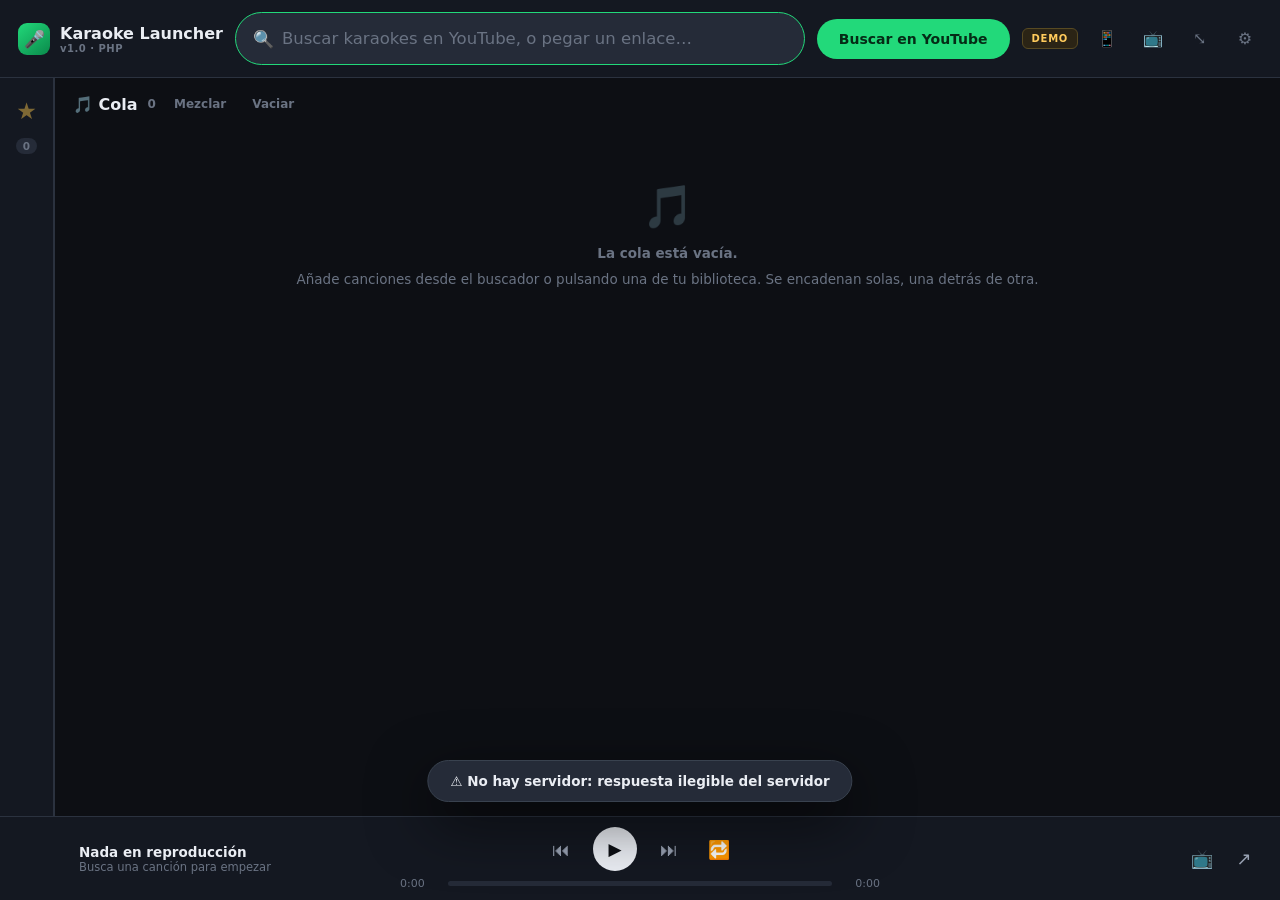
==== index.html @ 0b1261a0 "Karaoke Launcher v1.1 Lanza vídeos de karaoke de YouTube en una fiesta: buscar, elegir, añadir, cant" ====
<!DOCTYPE html>
<html lang="es">
<head>
<meta charset="UTF-8">
<meta name="viewport" content="width=device-width,initial-scale=1,viewport-fit=cover">
<meta name="theme-color" content="#0d0f14">
<title>Karaoke Launcher</title>
<link rel="manifest" href="manifest.webmanifest">
<link rel="icon" href="iconos/icono.svg">
<style>
/* =====================================================================
   Karaoke Launcher — Lite v0.8
   Alcance congelado: Buscador · Biblioteca rápida · Cola
   ===================================================================== */
:root{
  --bg:#0d0f14; --bg2:#141821; --bg3:#1b2029; --bg4:#252b38;
  --line:#2b323f; --line2:#39424f;
  --txt:#eaedf3; --txt2:#98a1b2; --txt3:#6a7383;
  --ac:#22d97a; --ac2:#18b464; --ac-d:#0d3d24;
  --star:#ffc94d; --dang:#ff5d6c;
  --r:12px; --sh:0 20px 60px rgba(0,0,0,.6);
}
*{box-sizing:border-box;-webkit-tap-highlight-color:transparent}
html,body{height:100%;margin:0}
body{
  background:var(--bg);color:var(--txt);
  font-family:'Segoe UI',system-ui,-apple-system,Roboto,Arial,sans-serif;
  font-size:15px;overflow:hidden;
}
button,input{font-family:inherit;color:inherit}
button{cursor:pointer}
::-webkit-scrollbar{width:10px;height:10px}
::-webkit-scrollbar-track{background:transparent}
::-webkit-scrollbar-thumb{background:#3a4250;border-radius:8px;border:2px solid transparent;background-clip:content-box}
::-webkit-scrollbar-thumb:hover{background:#4d5768;background-clip:content-box}

/* ---------- armazón ---------- */
#app{display:flex;flex-direction:column;height:100dvh}

/* ---------- cabecera ---------- */
header{
  display:flex;align-items:center;gap:12px;
  padding:12px 18px;background:var(--bg2);
  border-bottom:1px solid var(--line);flex-shrink:0;
}
.logo{display:flex;align-items:center;gap:10px;font-weight:800;font-size:16px;white-space:nowrap}
.logo .m{
  width:32px;height:32px;border-radius:9px;display:grid;place-items:center;font-size:17px;
  background:linear-gradient(140deg,var(--ac),#0a8a4b);
}
.logo small{display:block;font-size:10px;font-weight:600;color:var(--txt3);letter-spacing:.5px}
.sbox{position:relative;flex:1;max-width:620px;margin:0 auto}
.sbox .mg{position:absolute;left:15px;top:50%;transform:translateY(-50%);color:var(--txt3);pointer-events:none}
#q{
  width:100%;padding:13px 15px 13px 42px;background:var(--bg3);
  border:1px solid var(--line);border-radius:999px;font-size:15px;outline:none;transition:.18s
}
#q:focus{border-color:var(--ac);background:var(--bg4)}
#q::placeholder{color:var(--txt3)}
.btn{
  background:var(--ac);color:#052b16;border:none;padding:12px 22px;
  border-radius:999px;font-weight:800;font-size:14px;white-space:nowrap;transition:.15s
}
.btn:hover{background:var(--ac2)}
.btn:active{transform:scale(.97)}
.btn.g{background:var(--bg3);color:var(--txt2);border:1px solid var(--line);font-weight:600}
.btn.g:hover{background:var(--bg4);color:var(--txt)}
.ib{
  background:none;border:none;color:var(--txt3);width:34px;height:34px;border-radius:8px;
  display:grid;place-items:center;font-size:16px;transition:.15s;flex-shrink:0
}
.ib:hover{background:var(--bg4);color:var(--txt)}
.badge{
  font-size:10px;font-weight:800;text-transform:uppercase;letter-spacing:.7px;
  padding:4px 9px;border-radius:6px;background:var(--bg4);color:var(--txt3);border:1px solid var(--line);white-space:nowrap
}
.badge.demo{color:#ffcb5c;background:#2b2415;border-color:#584a22}
.badge.live{color:var(--ac);background:var(--ac-d);border-color:#1c6b41}

/* ---------- paneles ---------- */
#tabs{display:none;gap:6px;padding:8px 14px;background:var(--bg2);border-bottom:1px solid var(--line)}
#tabs button{
  flex:1;padding:11px;background:var(--bg3);border:1px solid var(--line);
  border-radius:9px;font-weight:700;font-size:13.5px;color:var(--txt2)
}
#tabs button.on{background:var(--ac);color:#052b16;border-color:var(--ac)}

main{flex:1;display:grid;grid-template-columns:1fr 1fr;min-height:0}
.pane{display:flex;flex-direction:column;min-height:0;min-width:0}
.pane+.pane{border-left:1px solid var(--line)}
.ph{
  display:flex;align-items:center;gap:10px;padding:14px 18px 10px;flex-shrink:0
}
.ph h2{margin:0;font-size:16px;display:flex;align-items:center;gap:8px}
.ph .n{font-size:12px;color:var(--txt3);font-weight:600}
.ph .sp{flex:1}
.ph .lnk{background:none;border:none;color:var(--txt3);font-size:12px;font-weight:700;padding:5px 8px;border-radius:6px}
.ph .lnk:hover{background:var(--bg3);color:var(--txt)}
.ph .lnk.d:hover{color:var(--dang)}
.fbox{padding:0 18px 8px;flex-shrink:0}
.fbox input{
  width:100%;padding:9px 13px;background:var(--bg3);border:1px solid var(--line);
  border-radius:9px;font-size:13.5px;outline:none
}
.fbox input:focus{border-color:var(--ac)}
.scroll{flex:1;overflow-y:auto;padding:0 12px 16px;min-height:0}

/* ---------- fila ---------- */
.it{
  display:grid;grid-template-columns:auto 76px 1fr auto;align-items:center;gap:12px;
  padding:8px 10px;border-radius:11px;cursor:pointer;transition:background .12s;
  border:1px solid transparent
}
.it:hover{background:var(--bg3)}
.it.play{background:rgba(34,217,122,.12);border-color:rgba(34,217,122,.3)}
.it.play .t{color:var(--ac)}
.it.drag{opacity:.3}
.it.over{box-shadow:inset 0 3px 0 var(--ac)}
.it .idx{width:26px;text-align:center;color:var(--txt3);font-size:13px;font-variant-numeric:tabular-nums}
.it .th{width:76px;height:44px;border-radius:7px;object-fit:cover;background:var(--bg4);display:block}
.it .meta{min-width:0}
.it .t{font-size:14px;font-weight:650;line-height:1.3;margin-bottom:2px;
  display:-webkit-box;-webkit-line-clamp:2;-webkit-box-orient:vertical;overflow:hidden}
.it .c{font-size:11.5px;color:var(--txt3);white-space:nowrap;overflow:hidden;text-overflow:ellipsis}
.it .acts{display:flex;align-items:center;gap:1px}
.it .acts .ib{width:32px;height:32px;font-size:15px}
.it .dur{font-size:12px;color:var(--txt3);font-variant-numeric:tabular-nums;padding:0 4px}
.starred{color:var(--star)!important}
.warn{color:#ffb648!important;cursor:help}
.ok{color:var(--ac)!important;cursor:help}
#buf{
  position:fixed;left:50%;top:50%;transform:translate(-50%,-50%);
  background:rgba(10,12,17,.94);border:1px solid var(--line2);border-radius:14px;
  padding:22px 30px;text-align:center;box-shadow:var(--sh);z-index:85;display:none
}
#buf.on{display:block}
#buf .sp{margin-bottom:12px}
#buf b{display:block;font-size:14px;margin-bottom:4px}
#buf span{font-size:12px;color:var(--txt3)}
.eq{display:none;gap:2px;height:15px;align-items:flex-end;justify-content:center}
.it.play .eq{display:flex}
.it.play .idx .num{display:none}
.eq i{width:3px;background:var(--ac);border-radius:1px;animation:eq .9s ease-in-out infinite}
.eq i:nth-child(2){animation-delay:.3s}
.eq i:nth-child(3){animation-delay:.6s}
@keyframes eq{0%,100%{height:4px}50%{height:15px}}
.grip{cursor:grab;color:var(--txt3);font-size:15px;padding:0 2px;touch-action:none}

.empty{text-align:center;padding:56px 22px;color:var(--txt3)}
.empty .b{font-size:42px;opacity:.45;margin-bottom:12px}
.empty p{margin:5px 0;font-size:13.5px;line-height:1.55}

/* ---------- reproductor ---------- */
#pl{
  display:flex;align-items:center;gap:16px;padding:10px 18px;
  background:var(--bg2);border-top:1px solid var(--line);flex-shrink:0;min-height:78px
}
#np{display:flex;align-items:center;gap:11px;width:280px;min-width:0}
#np img{width:50px;height:50px;border-radius:9px;object-fit:cover;background:var(--bg4);flex-shrink:0}
#np .t{font-size:13.5px;font-weight:700;white-space:nowrap;overflow:hidden;text-overflow:ellipsis}
#np .c{font-size:11.5px;color:var(--txt3);white-space:nowrap;overflow:hidden;text-overflow:ellipsis}
#ct{flex:1;display:flex;flex-direction:column;align-items:center;gap:6px;min-width:0}
.crow{display:flex;align-items:center;gap:14px}
.cb{background:none;border:none;color:var(--txt2);font-size:18px;width:36px;height:36px;
  border-radius:50%;display:grid;place-items:center;transition:.15s}
.cb:hover{color:var(--txt);background:var(--bg3)}
.cb.on{color:var(--ac)}
.cb.big{background:var(--txt);color:var(--bg);width:44px;height:44px;font-size:17px}
.cb.big:hover{background:#fff;transform:scale(1.06)}
.brow{display:flex;align-items:center;gap:10px;width:100%;max-width:480px}
.brow span{font-size:11px;color:var(--txt3);font-variant-numeric:tabular-nums;width:38px;flex-shrink:0}
.brow span:last-child{text-align:right}
#sk{flex:1;height:5px;background:var(--bg4);border-radius:3px;cursor:pointer;position:relative}
#skf{height:100%;width:0;background:var(--txt2);border-radius:3px;transition:width .3s linear}
#sk:hover #skf{background:var(--ac)}
#rc{width:280px;display:flex;justify-content:flex-end;align-items:center;gap:6px}

#vb{
  position:fixed;right:18px;bottom:92px;width:360px;max-width:calc(100vw - 36px);
  background:#000;border:1px solid var(--line2);border-radius:12px;overflow:hidden;
  box-shadow:var(--sh);z-index:50
}
#vb.hide{display:none}
#vb .vh{display:flex;align-items:center;gap:8px;padding:6px 8px 6px 12px;background:var(--bg2);font-size:11.5px;color:var(--txt3)}
#vb .vh b{flex:1;font-weight:600;white-space:nowrap;overflow:hidden;text-overflow:ellipsis}
#yt{width:100%;aspect-ratio:16/9;display:block}

/* ---------- Quién canta después -------------------------------------
   Va encima del vídeo, en una esquina, para que el siguiente se vaya
   preparando sin tener que mirar el portátil. Solo se ve si hay una
   canción detrás de la actual.
   Ojo: si se pone a pantalla completa el iframe de YouTube en vez de
   esta ventana, el aviso desaparece — YouTube ocupa la pantalla él solo
   y nada nuestro puede pintarse encima. Por eso el botón ⛶ de la
   cabecera agranda la ventana entera, con el aviso dentro.          */
#vzona{position:relative}
#vnext{
  position:absolute;top:10px;z-index:3;max-width:min(58%,340px);
  background:rgba(6,8,12,.82);border:1px solid rgba(255,255,255,.14);
  border-left:3px solid var(--ac);border-radius:9px;
  padding:7px 12px;pointer-events:none;
  backdrop-filter:blur(6px);
  opacity:0;transition:opacity .35s
}
#vb.nx-der #vnext{right:10px}
#vb.nx-izq #vnext{left:10px}
#vb.nx-no  #vnext{display:none}
#vnext.on{opacity:1}
#vnext .e{font-size:9.5px;letter-spacing:1.3px;text-transform:uppercase;
  color:var(--ac);font-weight:800;line-height:1}
#vnext .q{font-size:14px;font-weight:800;margin-top:3px;line-height:1.15;
  color:#fff;white-space:nowrap;overflow:hidden;text-overflow:ellipsis}
#vnext .t{font-size:11px;color:#c9d1e0;margin-top:2px;line-height:1.25;
  white-space:nowrap;overflow:hidden;text-overflow:ellipsis}

/* A pantalla completa se lee de lejos: todo más grande. */
#vb:fullscreen{width:100vw;max-width:none;border:0;border-radius:0}
#vb:fullscreen .vh{display:none}
#vb:fullscreen #yt,#vb:fullscreen #vlocal{height:100vh;aspect-ratio:auto}
#vb:fullscreen #vnext{top:3vh;max-width:42vw;padding:1.4vh 2vw;border-radius:1.2vh}
#vb:fullscreen #vnext .e{font-size:1.3vh;letter-spacing:.35vw}
#vb:fullscreen #vnext .q{font-size:3.4vh}
#vb:fullscreen #vnext .t{font-size:1.9vh}
#vb:fullscreen.nx-der #vnext{right:2.5vw}
#vb:fullscreen.nx-izq #vnext{left:2.5vw}

/* ---------- modales ---------- */
.ov{position:fixed;inset:0;background:rgba(0,0,0,.75);backdrop-filter:blur(3px);
  display:none;align-items:center;justify-content:center;z-index:70;padding:16px}
.ov.on{display:flex}
.md{background:var(--bg2);border:1px solid var(--line);border-radius:16px;
  width:min(760px,100%);max-height:88dvh;display:flex;flex-direction:column;box-shadow:var(--sh);
  animation:pop .16s ease-out}
@keyframes pop{from{opacity:0;transform:translateY(12px) scale(.98)}to{opacity:1;transform:none}}
.mh{display:flex;align-items:center;gap:12px;padding:16px 20px 13px;border-bottom:1px solid var(--line);flex-shrink:0}
.mh h3{margin:0;font-size:17px;flex:1}
.mh .hi{font-size:12px;color:var(--txt3)}
.mb{padding:10px 12px 12px;overflow-y:auto}
.mf{display:flex;align-items:center;gap:10px;padding:12px 20px;border-top:1px solid var(--line);flex-shrink:0}
.mf .sp{flex:1}
.mf .hi{font-size:11.5px;color:var(--txt3)}

/* 3 resultados visibles exactos, después scroll */
#res{max-height:calc(3 * 90px);overflow-y:auto;padding-right:6px}
.rs{display:grid;grid-template-columns:132px 1fr auto;gap:14px;align-items:center;
  height:90px;padding:9px;border-radius:11px;cursor:pointer;border:1px solid transparent;transition:.12s}
.rs:hover{background:var(--bg3);border-color:var(--line)}
.rs.sel{background:rgba(34,217,122,.11);border-color:var(--ac)}
.rs img{width:132px;height:72px;border-radius:8px;object-fit:cover;background:var(--bg4)}
.rs .t{font-size:14px;font-weight:650;line-height:1.32;margin-bottom:5px;
  display:-webkit-box;-webkit-line-clamp:2;-webkit-box-orient:vertical;overflow:hidden}
.rs .c{font-size:11.5px;color:var(--txt3)}
.rs .ba{display:flex;flex-direction:column;gap:5px}
.rs .ba button{
  border-radius:999px;padding:7px 13px;font-size:11.5px;font-weight:800;white-space:nowrap;
  background:var(--bg4);border:1px solid var(--line);color:var(--txt2);transition:.13s
}
.rs .ba .aq:hover{background:var(--ac);color:#052b16;border-color:var(--ac)}
.rs .ba .al:hover{background:var(--star);color:#3a2c00;border-color:var(--star)}
.load{padding:56px 20px;text-align:center;color:var(--txt3);font-size:13.5px}
.sp{width:28px;height:28px;border:3px solid var(--bg4);border-top-color:var(--ac);
  border-radius:50%;margin:0 auto 14px;animation:spin .8s linear infinite}
@keyframes spin{to{transform:rotate(360deg)}}

.fld{margin-bottom:16px}
.fld label{display:block;font-size:12.5px;font-weight:700;color:var(--txt2);margin-bottom:6px}
.fld input[type=text],.fld input[type=password]{
  width:100%;padding:11px 13px;background:var(--bg3);border:1px solid var(--line);
  border-radius:9px;font-size:14px;outline:none}
.fld input:focus{border-color:var(--ac)}
.fld .h{font-size:11.5px;color:var(--txt3);margin-top:7px;line-height:1.6}
.sw{display:flex;align-items:center;gap:10px;font-size:13.5px;color:var(--txt2);cursor:pointer;margin-bottom:10px}
.sw input{width:17px;height:17px;accent-color:var(--ac)}

#toast{position:fixed;left:50%;bottom:98px;transform:translateX(-50%) translateY(18px);
  background:var(--bg4);border:1px solid var(--line2);padding:12px 22px;border-radius:999px;
  font-size:13.5px;font-weight:700;box-shadow:var(--sh);opacity:0;pointer-events:none;
  transition:.22s;z-index:90;max-width:90vw;text-align:center}
#toast.on{opacity:1;transform:translateX(-50%) translateY(0)}

/* ---------- MODO FIESTA: vistas discretas ----------
   completo → compacto (solo la cola) → mini (barra flotante) */
body.compact #pLib{display:none}
body.compact main{grid-template-columns:1fr}
body.compact #tabs{display:none}

body.mini #app{
  position:fixed;left:auto;right:14px;bottom:14px;top:auto;
  width:min(430px,calc(100vw - 28px));height:auto;
  border:1px solid var(--line2);border-radius:16px;overflow:hidden;
  box-shadow:var(--sh);background:var(--bg2)
}
body.mini main,body.mini #tabs,body.mini .sbox,body.mini .badge{display:none}
body.mini header{padding:9px 12px;gap:8px}
body.mini .logo{font-size:13px}
body.mini .logo .m{width:24px;height:24px;font-size:13px}
body.mini #pl{flex-direction:column;align-items:stretch;gap:6px;padding:8px 12px 10px;min-height:0}
body.mini #np{width:auto}
body.mini #np img{width:38px;height:38px}
body.mini #rc{width:auto;justify-content:center}
body.mini #ct{width:100%}
body.mini #vb{right:14px;bottom:auto;top:14px}
body.mini{background:transparent}


/* ---------- Biblioteca colapsable a una estrellita ---------- */
body.libcol main{grid-template-columns:54px 1fr}
body.libcol #pLib .fbox,
body.libcol #pLib .scroll,
body.libcol #pLib .ph h2,
body.libcol #pLib .ph .n,
body.libcol #pLib .ph .sp,
body.libcol #pLib .ph .lnk{display:none}
body.libcol #pLib{align-items:center;background:var(--bg2)}
body.libcol #pLib .ph{padding:14px 0;flex-direction:column;gap:8px}
#bLibCol{
  background:none;border:none;width:38px;height:38px;border-radius:10px;
  display:grid;place-items:center;font-size:19px;color:var(--star);
  transition:.15s;flex-shrink:0;cursor:pointer
}
#bLibCol:hover{background:var(--bg4);transform:scale(1.08)}
body.libcol #bLibCol{font-size:23px}
#libCount{
  display:none;font-size:10.5px;font-weight:800;color:var(--txt3);
  background:var(--bg4);border-radius:999px;padding:2px 7px
}
body.libcol #libCount{display:block}
body.compact #pLib,body.mini #pLib{display:none}


/* Con la biblioteca plegada, el foco es el buscador. */
body.libcol .sbox{max-width:780px}
body.libcol #q{padding:16px 18px 16px 46px;font-size:16.5px}
body.libcol .sbox .mg{left:18px;font-size:17px}
body.libcol #pLib{border-right:1px solid var(--line)}
body.libcol #bLibCol{opacity:.45}
body.libcol #bLibCol:hover{opacity:1}

/* ---------- responsive ---------- */
@media(max-width:1100px){#np,#rc{width:200px}}
@media(max-width:900px){
  header{flex-wrap:wrap;padding:10px 12px;gap:8px}
  .logo small{display:none}
  .sbox{order:3;flex:1 0 100%;max-width:none}
  #tabs{display:flex}
  main{grid-template-columns:1fr}
  .pane{display:none}
  .pane.act{display:flex}
  .pane+.pane{border-left:none}
  #np{width:auto;flex:1}
  #np .c{display:none}
  #rc{width:auto}
  #ct{flex:0 0 auto;order:-1;width:100%}
  #pl{flex-wrap:wrap;gap:10px;padding:8px 12px 10px}
  .brow{max-width:none}
  #vb{right:10px;left:10px;width:auto;bottom:150px}
  .rs{grid-template-columns:104px 1fr;height:auto;padding:10px}
  .rs img{width:104px;height:60px}
  .rs .ba{flex-direction:row;grid-column:1/-1}
  .rs .ba button{flex:1;padding:10px}
  #res{max-height:none}
  .it{grid-template-columns:auto 60px 1fr auto}
  .it .th{width:60px;height:36px}
}
@media(max-width:520px){
  .it .dur{display:none}
  .mf .hi{display:none}
}
</style>
</head>
<body>

<div id="app">

  <header>
    <div class="logo">
      <span class="m">🎤</span>
      <span>Karaoke Launcher<small>v1.0 · PHP</small></span>
    </div>
    <div class="sbox">
      <span class="mg">🔍</span>
      <input id="q" type="text" placeholder="Buscar karaokes en YouTube, o pegar un enlace…" autocomplete="off" enterkeyhint="search">
    </div>
    <button class="btn" id="bSearch" title="Busca en todo YouTube, no en tu biblioteca">Buscar en YouTube</button>
    <span class="badge demo" id="mode">Demo</span>
    <button class="ib" id="bQR" title="Peticiones desde el móvil">📱</button>
    <button class="ib" id="bProy" title="Pantalla para el televisor (se abre en otra ventana)">📺</button>
    <button class="ib" id="bView" title="Vista: completo → compacto → mini  (tecla V)">⤡</button>
    <button class="ib" id="bCfg" title="Ajustes">⚙</button>
  </header>

  <div id="tabs">
    <button data-p="lib" class="on">⭐ Biblioteca</button>
    <button data-p="que">🎵 Cola</button>
  </div>

  <main>
    <!-- BIBLIOTECA RÁPIDA -->
    <section class="pane act" id="pLib">
      <div class="ph">
        <button id="bLibCol" title="Plegar la biblioteca">★</button>
        <span id="libCount">0</span>
        <h2>Biblioteca rápida</h2>
        <span class="n" id="nLib">0</span>
        <button class="lnk" id="bFix" title="Volver a pedir títulos y carátulas a YouTube">Reparar títulos</button>
        <button class="lnk" id="bAddAll">Añadir todo a la cola</button>
      </div>
      <div class="fbox"><input id="fLib" type="text" placeholder="Filtrar en la biblioteca…" autocomplete="off"></div>
      <div class="scroll" id="lib"></div>
    </section>

    <!-- COLA -->
    <section class="pane" id="pQue">
      <div class="ph">
        <h2>🎵 Cola</h2>
        <span class="n" id="nQue">0</span>
        <button class="lnk" id="bShuffleQ">Mezclar</button>
        <button class="lnk d" id="bClearQ">Vaciar</button>
      </div>
      <div class="scroll" id="que"></div>
    </section>
  </main>

  <div id="pl">
    <div id="np">
      <img id="npImg" alt="">
      <div style="min-width:0">
        <div class="t" id="npT">Nada en reproducción</div>
        <div class="c" id="npC">Busca una canción para empezar</div>
      </div>
    </div>
    <div id="ct">
      <div class="crow">
        <button class="cb" id="bPrev" title="Anterior">⏮</button>
        <button class="cb big" id="bPlay" title="Reproducir / Pausa">▶</button>
        <button class="cb" id="bNext" title="Siguiente">⏭</button>
        <button class="cb on" id="bAuto" title="Encadenar automáticamente">🔁</button>
      </div>
      <div class="brow">
        <span id="tc">0:00</span>
        <div id="sk"><div id="skf"></div></div>
        <span id="tt">0:00</span>
      </div>
    </div>
    <div id="rc">
      <button class="cb" id="bVid" title="Mostrar / ocultar vídeo">📺</button>
      <button class="cb" id="bYT" title="Abrir en YouTube">↗</button>
    </div>
  </div>
</div>

<div id="vb" class="hide nx-der">
  <div class="vh">
    <b id="vbT">Vídeo</b>
    <button class="ib" id="vbFull" title="Pantalla completa con el aviso dentro (tecla P)"
            style="width:26px;height:26px;font-size:13px">⛶</button>
    <button class="ib" id="vbX" style="width:26px;height:26px;font-size:13px">✕</button>
  </div>
  <div id="vzona">
    <div id="yt"></div>
    <video id="vlocal" controls style="display:none;width:100%;aspect-ratio:16/9;background:#000"></video>
    <div id="vnext">
      <div class="e">Después canta</div>
      <div class="q" id="vnextQ"></div>
      <div class="t" id="vnextT"></div>
    </div>
  </div>
</div>

<!-- RESULTADOS -->
<div class="ov" id="ovRes">
  <div class="md">
    <div class="mh">
      <h3>Resultados</h3>
      <span class="hi">Doble clic = a la cola</span>
      <button class="ib" data-x>✕</button>
    </div>
    <div class="mb"><div id="res"></div></div>
    <div class="mf">
      <span class="hi" id="resF"></span>
      <button class="btn g" data-x>Cerrar</button>
      <button class="btn" id="bAddSel">✓ Añadir a la cola</button>
    </div>
  </div>
</div>

<!-- AJUSTES -->
<div class="ov" id="ovCfg">
  <div class="md" style="width:min(540px,100%)">
    <div class="mh"><h3>Ajustes</h3><button class="ib" data-x>✕</button></div>
    <div class="mb" style="padding:18px 22px">
      <div class="fld">
        <label>Clave de la API (se configura en el servidor)</label>
        <input id="cKey" type="text" disabled value="Está en api/config.php" style="opacity:.5">
        <div class="h">Sin clave la aplicación arranca en <b>modo demo</b> con resultados de ejemplo.
        Se obtiene gratis en console.cloud.google.com → Credenciales, habilitando «YouTube Data API v3».
        La clave se guarda solo en este navegador.</div>
      </div>
      <div class="fld">
        <label>Texto añadido a cada búsqueda</label>
        <input id="cSuf" type="text" placeholder="karaoke">
        <div class="h">Se añade automáticamente a lo que escribas. Vacío = buscar tal cual.</div>
      </div>
      <div class="fld">
        <label>Calidad de vídeo</label>
        <select id="cQual" style="width:100%;padding:11px 13px;background:var(--bg3);border:1px solid var(--line);border-radius:9px;font-size:14px;outline:none">
          <option value="auto">Automática (la decide YouTube)</option>
          <option value="hd720">720p — buena imagen</option>
          <option value="large">480p — equilibrada</option>
          <option value="medium">360p — recomendada para karaoke</option>
          <option value="small">240p — conexión mala</option>
        </select>
        <div class="h">En un karaoke lo que importa es que <b>no se corte</b>, no la resolución.
        A 360p el vídeo pesa mucho menos y aguanta bajadas de conexión sin pararse.</div>
      </div>
      <div class="fld">
        <label>Aviso de «quién canta después», sobre el vídeo</label>
        <select id="cSig" style="width:100%;padding:11px 13px;background:var(--bg3);border:1px solid var(--line);border-radius:9px;font-size:14px;outline:none">
          <option value="der">Arriba a la derecha</option>
          <option value="izq">Arriba a la izquierda</option>
          <option value="no">No mostrarlo</option>
        </select>
        <div class="h">Para que el siguiente se vaya preparando sin preguntar.
        Se ve también a pantalla completa, pero solo si la agrandas con el botón
        <b>⛶</b> de la ventana de vídeo; si usas el de YouTube, el vídeo tapa
        la pantalla él solo y el aviso no cabe.</div>
      </div>
      <label class="sw"><input type="checkbox" id="cAntiCut" checked> Antiparones: bajar calidad sola si la conexión cae</label>
      <label class="sw"><input type="checkbox" id="cAuto"> Abrir la ventana de vídeo al empezar una canción</label>
      <label class="sw"><input type="checkbox" id="cStar"> Al añadir a la cola, guardar también en la biblioteca</label>
      <div style="display:flex;gap:9px;margin-top:18px">
        <a class="btn g" href="ajustes.php" style="flex:1;text-align:center;text-decoration:none;line-height:1.6">⚙ Ajustes del servidor</a>
        <button class="btn g" id="bExp" style="flex:1">⬇ Exportar copia</button>
        <button class="btn g" id="bImp" style="flex:1">⬆ Importar copia</button>
      </div>
    </div>
    <div class="mf"><button class="btn g" data-x>Cancelar</button><button class="btn" id="bSaveCfg">Guardar</button></div>
  </div>
</div>

<div id="buf">
  <div class="sp"></div>
  <b id="bufT">Recuperando la reproducción…</b>
  <span id="bufS">La conexión ha bajado</span>
</div>

<div class="ov" id="ovQR">
  <div class="md" style="width:min(440px,100%)">
    <div class="mh"><h3>Que pidan desde el móvil</h3><button class="ib" data-x>✕</button></div>
    <div class="mb" style="padding:22px;text-align:center">
      <div id="qrimg" style="background:#fff;padding:14px;border-radius:14px;display:inline-block;min-height:220px"></div>
      <div style="margin-top:16px;font-size:13px;color:var(--txt2);line-height:1.6">
        Que apunten con la cámara del móvil.<br>
        Tienen que estar en <b>tu misma wifi</b>.
      </div>
      <code id="qrurl" style="display:block;margin-top:14px;padding:11px;background:var(--bg3);
        border:1px solid var(--line);border-radius:9px;font-size:13px;word-break:break-all"></code>
    </div>
    <div class="mf"><button class="btn" data-x>Cerrar</button></div>
  </div>
</div>

<input type="file" id="file" accept="application/json,.json" hidden>
<div id="toast"></div>

<script>
'use strict';
/* =====================================================================
   1. ESTADO Y PERSISTENCIA
   ===================================================================== */
const KEY = 'karaoke_launcher_v1';

const S = {
  apiKey:'', suffix:'karaoke',   // pon aquí tu clave: 'XXXXXXXXXXXXXXXXXXXXXXXXXXXXXXXXXXXXXXX'
  openVideo:true, alsoStar:false,
  quality:'medium', antiCut:true, view:'full', libCol:true,
  avisoSig:'der',      // esquina del aviso «después canta»: der, izq o no
  library:[], seeded:false,   // colección fija del usuario
  queue:[],            // lo que se va a cantar
  curId:null,          // pista de la cola en reproducción
  autoNext:true,
  filterLib:'',
  results:[], sel:null
};



/* ---- Estado en el servidor ------------------------------------------
   La cola y la biblioteca ya no viven en el navegador: viven en
   data/estado.json. Así el PC y los móviles ven lo mismo.            */

let VERSION = -1;

/* Si fetch falla del todo —«NetworkError», «Failed to fetch»— es que no hay
   nadie escuchando: se ha cerrado la ventana negra de Karaoke.bat, o la
   página se abrió con doble clic. Decirlo así evita mandar a revisar la
   clave, que es lo último que pasa. */
async function api(url, cuerpo){
  const o = cuerpo
    ? {method:'POST', headers:{'Content-Type':'application/json'}, body:JSON.stringify(cuerpo)}
    : {};
  let r;
  try{
    r = await fetch(url, o);
  }catch(err){
    throw new Error(location.protocol === 'file:'
      ? 'Has abierto la aplicación con doble clic. Ciérrala y arranca Karaoke.bat: sin servidor no funciona nada.'
      : 'El karaoke no está en marcha. Abre Karaoke.bat y NO cierres la ventana negra.');
  }
  const j = await r.json().catch(()=>({ok:false,error:'respuesta ilegible del servidor'}));
  if(!j.ok) throw new Error(j.error || ('error '+r.status));
  return j;
}

function aplicar(e){
  S.library = e.biblioteca || [];
  S.queue   = e.cola || [];
  if(e.sonando !== undefined && !S.curId) S.curId = e.sonando;
  VERSION = e.version ?? VERSION;
  if(e.peticiones !== undefined) S.peticiones = e.peticiones;
  if(e.con_clave  !== undefined){ S.conClave = e.con_clave; mode(); }
  draw();
}

async function cargar(){
  try{ aplicar(await api('api/estado.php')); mode(); }
  catch(err){ toast('⚠ No hay servidor: '+err.message); }
}

async function accion(datos){
  try{ aplicar(await api('api/estado.php', datos)); }
  catch(err){ toast('⚠ '+err.message); }
}

/* Sondeo: si alguien pide desde el móvil, aparece aquí solo.
   Cada vuelta deja respirar al servidor: php -S atiende de una en una. */
const ESPERA_SONDEO = 1500;
async function escuchar(){
  while(true){
    try{
      const e = await api('api/estado.php?desde='+VERSION);
      if((e.version??0) > VERSION) aplicar(e);
      await new Promise(r=>setTimeout(r,ESPERA_SONDEO));
    }catch(err){ await new Promise(r=>setTimeout(r,4000)); }
  }
}

function save(){ /* lo guarda el servidor */ }
function load(){
  try{
    const d = JSON.parse(localStorage.getItem(KEY) || 'null');
    if(!d) return;
    S.quality = d.quality || 'medium';
    S.antiCut = d.antiCut !== false;
    S.openVideo = d.openVideo !== false;
    S.view = d.view || 'full';
    S.libCol = d.libCol !== false;
    S.autoNext = d.autoNext !== false;
    if(['der','izq','no'].includes(d.avisoSig)) S.avisoSig = d.avisoSig;
  }catch(e){}
}
/* Las preferencias sí son de cada dispositivo. */
function guardarPrefs(){
  try{ localStorage.setItem(KEY, JSON.stringify({
    quality:S.quality, antiCut:S.antiCut, openVideo:S.openVideo,
    view:S.view, autoNext:S.autoNext, libCol:S.libCol,
    avisoSig:S.avisoSig })); }catch(e){}
}

/* Primera vez: se carga tu colección con los títulos aún por resolver. */
function seed(){
  if(S.seeded || S.library.length) return;
  S.library = SEED.map(id=>({
    videoId:id, title:'Cargando título…', channel:'', duration:0,
    thumb:thumbOf(id), resolved:false
  }));
  S.seeded = true; save();
}

/* =====================================================================
   2. UTILIDADES
   ===================================================================== */
const $  = s => document.querySelector(s);
const $$ = s => [...document.querySelectorAll(s)];
const uid = () => Date.now().toString(36) + Math.random().toString(36).slice(2,7);

function fmt(s){
  s = Math.max(0, Math.floor(s||0));
  const h = s/3600|0, m = s%3600/60|0, x = s%60;
  return h ? `${h}:${String(m).padStart(2,'0')}:${String(x).padStart(2,'0')}`
           : `${m}:${String(x).padStart(2,'0')}`;
}
const iso = t => { const m=/^PT(?:(\d+)H)?(?:(\d+)M)?(?:(\d+)S)?$/.exec(t||'');
  return m ? (+m[1]||0)*3600+(+m[2]||0)*60+(+m[3]||0) : 0; };
const esc = s => String(s??'').replace(/[&<>"']/g,c=>({'&':'&amp;','<':'&lt;','>':'&gt;','"':'&quot;',"'":'&#39;'}[c]));
const unesc = s => String(s??'').replace(/&amp;/g,'&').replace(/&quot;/g,'"').replace(/&#39;/g,"'").replace(/&lt;/g,'<').replace(/&gt;/g,'>');

let tT;
function toast(m){ const t=$('#toast'); t.textContent=m; t.classList.add('on');
  clearTimeout(tT); tT=setTimeout(()=>t.classList.remove('on'),2300); }

const inLib = vid => S.library.some(t => t.videoId === vid);
const qGet  = id  => S.queue.find(t => t.id === id);

/* =====================================================================
   3. BÚSQUEDA EN YOUTUBE
   ===================================================================== */
/* La versión pública arranca con la biblioteca vacía.
   Cada usuario construye la suya buscando o pegando enlaces de YouTube. */
const SEED = [];

const thumbOf = id => `https://i.ytimg.com/vi/${id}/mqdefault.jpg`;

/* Extrae el ID de youtube.com/watch?v=, youtu.be/, /embed/, /shorts/
   o de un ID pegado tal cual. Devuelve null si no es ninguna de esas. */
function parseYT(s){
  s = (s||'').trim();
  if(/^[A-Za-z0-9_-]{11}$/.test(s)) return s;
  const m = s.match(/(?:youtube\.com\/(?:watch\?(?:.*&)?v=|embed\/|shorts\/|live\/)|youtu\.be\/)([A-Za-z0-9_-]{11})/);
  return m ? m[1] : null;
}

/* oEmbed: título y canal reales SIN clave de API. Es lo que arregla los
   "Pendiente — xxxx" y las carátulas que no cuadraban con el texto. */
async function resolveTitle(t){
  try{
    const r = await fetch('https://www.youtube.com/oembed?format=json&url='
              + encodeURIComponent('https://www.youtube.com/watch?v='+t.videoId));
    if(!r.ok){ t.dead = r.status===404 || r.status===401; return false; }
    const j = await r.json();
    t.title = j.title || t.title;
    t.channel = j.author_name || t.channel;
    if(j.thumbnail_url) t.thumb = j.thumbnail_url;
    t.resolved = true; t.dead = false;
    return true;
  }catch(e){ return false; }
}

async function resolveAll(force){
  const pend = S.library.filter(t => force || !t.title || /^Cargando|^Vídeo /.test(t.title));
  for(const t of pend){
    try{
      const j = await api('api/buscar.php?id='+encodeURIComponent(t.videoId));
      const v = j.items[0];
      await accion({accion:'actualizar_pista', videoId:t.videoId,
                    title:v.title, channel:v.channel, thumb:v.thumb});
    }catch(e){}
  }
  toast('Títulos actualizados');
}

async function search(text){
  const j = await api('api/buscar.php?q='+encodeURIComponent(text));
  return j.items || [];
}

async function doSearch(){
  const text = $('#q').value.trim();
  if(!text){ $('#q').focus(); return; }
  S.sel = null;
  open('#ovRes');
  $('#res').innerHTML = '<div class="load"><div class="sp"></div>Buscando en YouTube…</div>';
  $('#resF').textContent = '';
  try{
    S.results = await search(text);
    drawResults();
  }catch(e){
    /* El consejo depende del fallo: si no hay servidor, el engranaje no
       arregla nada y solo despista. */
    const esDeClave = /clave|cuota|API|habilitada/i.test(e.message);
    const consejo = esDeClave
      ? 'Revísala en el engranaje ⚙ de la cabecera.'
      : 'Mientras tanto puedes pegar el enlace de YouTube aquí mismo.';
    $('#res').innerHTML = `<div class="load" style="color:var(--dang)">⚠ ${esc(e.message)}
      <div style="margin-top:10px;color:var(--txt3)">${esc(consejo)}</div></div>`;
  }
}

function drawResults(){
  const r = S.results, box = $('#res');
  if(!r.length){
    box.innerHTML = S.apiKey
      ? '<div class="load">Sin resultados. Prueba con otras palabras.</div>'
      : `<div class="load" style="line-height:1.7">
           <b style="color:var(--txt);font-size:14px">Sin clave de API solo busco en tu biblioteca.</b><br>
           Y ahí no hay nada que coincida con «${esc($('#q').value.trim())}».<br><br>
           <b style="color:var(--ac)">Solución rápida:</b> busca la canción en YouTube,
           copia el enlace y pégalo aquí en el buscador.<br>
           Funciona sin clave y la añade con su título y carátula reales.<br><br>
           <span style="color:var(--txt3)">Para buscar en todo YouTube desde aquí,
           pon tu clave en el engranaje ⚙.</span>
         </div>`;
    $('#resF').textContent=''; return;
  }

  box.innerHTML = r.map((x,i)=>`
    <div class="rs" data-i="${i}">
      <img src="${esc(x.thumb)}" alt="" loading="lazy">
      <div style="min-width:0">
        <div class="t">${esc(x.title)}</div>
        <div class="c">${esc(x.channel)}${x.duration?' · '+fmt(x.duration):''}</div>
      </div>
      <div class="ba">
        <button class="aq">＋ A la cola</button>
        <button class="al">${inLib(x.videoId)?'★ Guardada':'☆ Biblioteca'}</button>
      </div>
    </div>`).join('');

  $('#resF').textContent = `${r.length} resultados · 3 visibles, desliza para ver el resto`;

  box.querySelectorAll('.rs').forEach(el=>{
    const i = +el.dataset.i, v = r[i];
    el.addEventListener('click', ev=>{
      if(ev.target.classList.contains('aq')){ addQueue(v); close('#ovRes'); return; }
      if(ev.target.classList.contains('al')){ toggleLib(v); drawResults(); return; }
      box.querySelectorAll('.rs').forEach(n=>n.classList.remove('sel'));
      el.classList.add('sel'); S.sel = i;
    });
    el.addEventListener('dblclick', ()=>{ addQueue(v); close('#ovRes'); });
  });
}

/* =====================================================================
   4. BIBLIOTECA Y COLA
   ===================================================================== */
function addQueue(v, quiet){
  accion({accion:'anadir_cola', video:v}).then(()=>{ if(!quiet) toast('✓ Añadida a la cola'); });
}
function toggleLib(v){
  const dentro = inLib(v.videoId);
  accion(dentro ? {accion:'quitar_biblioteca', videoId:v.videoId}
                : {accion:'anadir_biblioteca', video:v});
  toast(dentro ? 'Quitada de la biblioteca' : '★ Guardada en la biblioteca');
}

function libItems(){
  const f = S.filterLib.toLowerCase();
  return S.library.filter(t=>!f || t.title.toLowerCase().includes(f) || (t.channel||'').toLowerCase().includes(f));
}

function drawLib(){
  const all = libItems();
  $('#libCount').textContent = S.library.length;
  $('#nLib').textContent = S.library.length + (S.filterLib?` · ${all.length} visibles`:'');
  if(!S.library.length){
    $('#lib').innerHTML = `<div class="empty"><div class="b">⭐</div>
      <p><b>Tu biblioteca está vacía.</b></p>
      <p>Busca una canción arriba y pulsa <b>☆ Biblioteca</b> en el resultado.
      Lo que guardes aquí queda listo para el próximo karaoke sin volver a buscarlo.</p></div>`;
    return;
  }
  if(!all.length){
    $('#lib').innerHTML = `<div class="empty"><div class="b">🔎</div><p>Nada coincide con «${esc(S.filterLib)}».</p></div>`;
    return;
  }
  $('#lib').innerHTML = all.map(t=>`
    <div class="it" data-v="${esc(t.videoId)}">
      <span class="idx">★</span>
      <img class="th" src="${esc(t.thumb)}" alt="" loading="lazy">
      <div class="meta"><div class="t">${esc(t.title)}</div><div class="c">${esc(t.channel||'')}</div></div>
      <div class="acts">
        <span class="dur">${t.duration?fmt(t.duration):''}</span>
        ${t.local?'<span class="ib ok" title="Descargado: suena sin internet">⭳</span>':''}
        ${t.noEmbed?'<span class="ib warn" title="Este vídeo no permite incrustarse">⚠</span>':''}
        <button class="ib dl" title="Descargar para cantar sin internet">⤓</button>
        <button class="ib aq" title="Añadir a la cola">＋</button>
        <button class="ib rm" title="Quitar de la biblioteca">🗑</button>
      </div>
    </div>`).join('');

  $$('#lib .it').forEach(el=>{
    const t = S.library.find(x=>x.videoId===el.dataset.v);
    el.addEventListener('click',ev=>{
      const b = ev.target.closest('button');
      if(!b){ addQueue(t); return; }
      if(b.classList.contains('aq')) addQueue(t);
      else if(b.classList.contains('dl')) descargar(t);
      else if(b.classList.contains('rm')) toggleLib(t);
    });
  });
  $$('#lib .it .idx').forEach(e=>e.classList.add('starred'));
}

function drawQue(){
  const total = S.queue.reduce((a,t)=>a+(t.duration||0),0);
  $('#nQue').textContent = S.queue.length ? `${S.queue.length} · ${fmt(total)}` : '0';
  if(!S.queue.length){
    $('#que').innerHTML = `<div class="empty"><div class="b">🎵</div>
      <p><b>La cola está vacía.</b></p>
      <p>Añade canciones desde el buscador o pulsando una de tu biblioteca.
      Se encadenan solas, una detrás de otra.</p></div>`;
    return;
  }
  $('#que').innerHTML = S.queue.map((t,i)=>`
    <div class="it ${t.id===S.curId?'play':''}" data-id="${t.id}" draggable="true">
      <span class="idx"><span class="num">${i+1}</span><span class="eq"><i></i><i></i><i></i></span></span>
      <img class="th" src="${esc(t.thumb)}" alt="" loading="lazy">
      <div class="meta"><div class="t">${esc(t.title)}</div><div class="c">${esc(t.channel||'')}</div></div>
      <div class="acts">
        <span class="dur">${t.duration?fmt(t.duration):''}</span>
        ${t.noEmbed?'<span class="ib warn" title="No permite incrustarse: se abre en YouTube">⚠</span>':''}
        <button class="ib st ${inLib(t.videoId)?'starred':''}" title="Guardar en la biblioteca">${inLib(t.videoId)?'★':'☆'}</button>
        <button class="ib rm" title="Quitar de la cola">✕</button>
        <span class="ib grip" title="Arrastra para reordenar">⠿</span>
      </div>
    </div>`).join('');
  bindQueue();
}

function bindQueue(){
  let from = null;
  $$('#que .it').forEach(el=>{
    const id = el.dataset.id;

    el.addEventListener('click', ev=>{
      const b = ev.target.closest('button');
      if(!b){ play(id); return; }
      const t = qGet(id);
      if(b.classList.contains('st')) toggleLib(t);
      else if(b.classList.contains('rm')){
        accion({accion:'quitar_cola', id:id});
        if(S.curId===id) stop();
      }
    });

    el.addEventListener('dragstart',ev=>{ from=id; el.classList.add('drag');
      ev.dataTransfer.effectAllowed='move'; ev.dataTransfer.setData('text/plain',id); });
    el.addEventListener('dragend',()=>{ from=null; $$('#que .it').forEach(n=>n.classList.remove('drag','over')); });
    el.addEventListener('dragover',ev=>{ ev.preventDefault(); if(from&&from!==id) el.classList.add('over'); });
    el.addEventListener('dragleave',()=>el.classList.remove('over'));
    el.addEventListener('drop',ev=>{
      ev.preventDefault(); el.classList.remove('over');
      if(!from||from===id) return;
      const a = S.queue.findIndex(x=>x.id===from), b = S.queue.findIndex(x=>x.id===id);
      if(a<0||b<0) return;
      S.queue.splice(b,0,S.queue.splice(a,1)[0]);
      draw();
      accion({accion:'ordenar_cola', orden:S.queue.map(x=>x.id)});
    });
  });
}

function draw(){ drawLib(); drawQue(); drawNP(); dibujarSiguiente(); }

/* Quién va detrás de la que suena. Si no hay nadie —última de la cola— el
   aviso se apaga en vez de mentir. */
function siguientePista(){
  const i = S.queue.findIndex(t => t.id === S.curId);
  if(i < 0) return null;
  return S.queue[i+1] || null;
}
function dibujarSiguiente(){
  const vb = $('#vb');
  vb.classList.remove('nx-der','nx-izq','nx-no');
  vb.classList.add('nx-' + S.avisoSig);

  const t = siguientePista();
  const caja = $('#vnext');
  if(!t || S.avisoSig === 'no'){ caja.classList.remove('on'); return; }

  /* Si la pidió alguien, su nombre manda: es a quien hay que avisar. */
  $('#vnextQ').textContent = t.pedida || t.title;
  $('#vnextT').textContent = t.pedida ? t.title : (t.channel || '');
  caja.classList.add('on');
}

/* =====================================================================
   5. REPRODUCCIÓN
   ===================================================================== */
let yt=null, ready=false, timer=null;

/* ---------- Antiparones ----------------------------------------------
   YouTube no avisa de que la red va mal: simplemente entra en BUFFERING
   y se queda ahí. Vigilamos ese estado y actuamos en escalera:
   1) bajar la calidad, 2) volver a intentarlo desde donde estaba,
   3) recargar el vídeo en el punto exacto. Y guardamos el segundo actual
   cada 2s para no perder nunca la posición.                          */
const QUAL = ['hd720','large','medium','small','tiny'];
const BUF = { since:0, step:0, last:0, watch:null };

function qIndex(q){ const i=QUAL.indexOf(q); return i<0?2:i; }

function applyQuality(q){
  if(!ready||!yt||!yt.setPlaybackQuality) return;
  if(q && q!=='auto'){ try{ yt.setPlaybackQuality(q); }catch(e){} }
}

function showBuf(on,txt,sub){
  const b=$('#buf');
  if(on){ $('#bufT').textContent=txt||'Recuperando la reproducción…';
          $('#bufS').textContent=sub||'La conexión ha bajado'; b.classList.add('on'); }
  else b.classList.remove('on');
}

function startWatchdog(){
  clearInterval(BUF.watch);
  BUF.since=0; BUF.step=0;
  BUF.watch = setInterval(()=>{
    if(!ready||!yt||!yt.getPlayerState) return;
    const st = yt.getPlayerState();

    // posición conocida, para poder volver a ella
    if(st===1){                       // 1 = PLAYING
      BUF.last = yt.getCurrentTime()||BUF.last;
      if(BUF.since){ BUF.since=0; BUF.step=0; showBuf(false); }
      return;
    }
    if(st!==3){ return; }             // 3 = BUFFERING
    if(!S.antiCut){ return; }

    if(!BUF.since){ BUF.since=Date.now(); return; }
    const secs = (Date.now()-BUF.since)/1000;

    // 3 s parado -> bajamos un escalón de calidad
    if(secs>3 && BUF.step===0){
      BUF.step=1;
      const cur = (yt.getPlaybackQuality && yt.getPlaybackQuality()) || 'medium';
      const nx  = QUAL[Math.min(qIndex(cur)+1, QUAL.length-1)];
      applyQuality(nx);
      showBuf(true,'Bajando calidad para no cortar','La conexión ha bajado · '+nx);
      return;
    }
    // 7 s -> reintento en el mismo punto
    if(secs>7 && BUF.step===1){
      BUF.step=2;
      showBuf(true,'Reintentando…','Recuperando desde '+fmt(BUF.last));
      try{ yt.seekTo(Math.max(0,BUF.last-1),true); yt.playVideo(); }catch(e){}
      return;
    }
    // 14 s -> recarga completa en el punto guardado, a la calidad mínima
    if(secs>14 && BUF.step===2){
      BUF.step=3;
      const t = S.curId && qGet(S.curId);
      if(t){
        showBuf(true,'Recargando el vídeo','Desde '+fmt(BUF.last)+' a calidad baja');
        try{ yt.loadVideoById({videoId:t.videoId, startSeconds:Math.max(0,BUF.last-2),
                               suggestedQuality:'small'}); }catch(e){}
      }
      return;
    }
    // 25 s -> nos rendimos con esta y pasamos a la siguiente
    if(secs>25 && BUF.step===3){
      BUF.step=4; showBuf(false);
      toast('⚠ La conexión no aguanta este vídeo. Paso al siguiente.');
      if(S.autoNext) next();
    }
  },1000);
}

window.onYouTubeIframeAPIReady = function(){
  yt = new YT.Player('yt',{
    playerVars:{autoplay:1,rel:0,modestbranding:1,playsinline:1,iv_load_policy:3},
    events:{
      onReady:()=>{ ready=true; applyQuality(S.quality); },
      onStateChange:e=>{
        $('#bPlay').textContent = e.data===YT.PlayerState.PLAYING ? '❚❚' : '▶';
        if(e.data===YT.PlayerState.PLAYING){ showBuf(false); applyQuality(S.quality); }
        if(e.data===YT.PlayerState.ENDED){ showBuf(false); S.autoNext ? next() : stop(); }
      },
      onError:e=>{
        /* 101/150 = el dueño no permite incrustar. 100 = borrado o privado.
           Se marca la canción para que la veas y se pasa a la siguiente. */
        const t = S.curId && qGet(S.curId);
        if(t){
          t.noEmbed = true;
          const l = S.library.find(x=>x.videoId===t.videoId);
          if(l) l.noEmbed = true;
          save();
        }
        toast('⚠ Ese vídeo no deja incrustarse (error '+(e&&e.data)+'). Paso al siguiente.');
        draw();
        setTimeout(()=>{ if(S.autoNext) next(); },1400);
      }
    }
  });
};
(function(){ const s=document.createElement('script');
  s.src='https://www.youtube.com/iframe_api'; document.head.appendChild(s); })();

function play(id){
  const t = qGet(id); if(!t) return;
  S.curId = id;
  BUF.last = 0; showBuf(false);
  const vLocal = $('#vlocal');
  if(t.local){
    /* Descargado: se reproduce del disco. Ni internet, ni 153, ni cortes. */
    if(ready && yt) yt.stopVideo();
    $('#yt').style.display='none'; vLocal.style.display='block';
    vLocal.src = t.local; vLocal.play().catch(()=>{});
    clearInterval(BUF.watch);
  } else {
    vLocal.pause(); vLocal.removeAttribute('src'); vLocal.style.display='none';
    $('#yt').style.display='block';
    if(ready && yt) yt.loadVideoById({videoId:t.videoId, startSeconds:0,
      suggestedQuality: S.quality==='auto' ? undefined : S.quality});
    startWatchdog();
  }
  accion({accion:'sonando', id:id});
  if(S.openVideo) $('#vb').classList.remove('hide');
  $('#vbT').textContent = t.title;
  draw(); startTimer();
  const row = $(`#que .it[data-id="${id}"]`);
  if(row) row.scrollIntoView({block:'nearest',behavior:'smooth'});
}
function next(){
  const i = S.queue.findIndex(t=>t.id===S.curId);
  if(i>=0 && i<S.queue.length-1) play(S.queue[i+1].id);
  else if(S.queue.length && S.autoNext) play(S.queue[0].id);
  else stop();
}
function prev(){
  if(ready && yt && yt.getCurrentTime && yt.getCurrentTime()>4){ yt.seekTo(0,true); return; }
  const i = S.queue.findIndex(t=>t.id===S.curId);
  if(i>0) play(S.queue[i-1].id);
}
function stop(){
  S.curId=null; clearInterval(timer); clearInterval(BUF.watch); showBuf(false);
  if(ready && yt) yt.stopVideo();
  $('#bPlay').textContent='▶'; draw();
}
function drawNP(){
  const t = S.curId && qGet(S.curId);
  $('#npT').textContent = t ? t.title : 'Nada en reproducción';
  $('#npC').textContent = t ? (t.channel||'') : 'Busca una canción para empezar';
  $('#npImg').src = t ? t.thumb : '';
  $('#npImg').style.visibility = t ? 'visible' : 'hidden';
  if(!t){ $('#skf').style.width='0'; $('#tc').textContent='0:00'; $('#tt').textContent='0:00'; }
}
function startTimer(){
  clearInterval(timer);
  timer = setInterval(()=>{
    if(!ready||!yt||!yt.getDuration) return;
    const d=yt.getDuration()||0, c=yt.getCurrentTime()||0;
    $('#tt').textContent=fmt(d); $('#tc').textContent=fmt(c);
    $('#skf').style.width = d ? (c/d*100)+'%' : '0';
  },500);
}

/* =====================================================================
   6. MODALES Y ATAJOS
   ===================================================================== */
const open  = s => $(s).classList.add('on');
const close = s => $(s).classList.remove('on');
$$('.ov').forEach(o=>o.addEventListener('click',ev=>{
  if(ev.target===o || ev.target.hasAttribute('data-x')) o.classList.remove('on');
}));
document.addEventListener('keydown',ev=>{
  const typing = ['INPUT','TEXTAREA'].includes(document.activeElement.tagName);
  if(ev.key==='Escape') $$('.ov.on').forEach(o=>o.classList.remove('on'));
  if(ev.key==='/' && !typing){ ev.preventDefault(); $('#q').focus(); }
  if((ev.key==='v'||ev.key==='V') && !typing){ $('#bView').click(); }
  if(ev.code==='Space' && !typing){ ev.preventDefault(); $('#bPlay').click(); }
  if(ev.key==='ArrowRight' && ev.ctrlKey) next();
  if(ev.key==='ArrowLeft'  && ev.ctrlKey) prev();
});

/* =====================================================================
   7. EVENTOS
   ===================================================================== */
$('#bSearch').addEventListener('click',doSearch);
$('#q').addEventListener('keydown',e=>{ if(e.key==='Enter') doSearch(); });
$('#bAddSel').addEventListener('click',()=>{
  if(S.sel===null){ toast('Selecciona antes un vídeo'); return; }
  addQueue(S.results[S.sel]); close('#ovRes');
});

$('#fLib').addEventListener('input',e=>{ S.filterLib=e.target.value; drawLib(); });
$('#bFix').addEventListener('click',()=>{ toast('Pidiendo títulos a YouTube…'); resolveAll(true); });
$('#bAddAll').addEventListener('click',()=>{
  const a = libItems(); if(!a.length){ toast('No hay nada que añadir'); return; }
  a.forEach(t=>addQueue(t,true)); toast(`${a.length} canciones a la cola`);
});
$('#bClearQ').addEventListener('click',()=>{
  if(!S.queue.length) return;
  if(confirm('¿Vaciar la cola por completo?')){ stop(); accion({accion:'vaciar_cola'}); }
});
$('#bShuffleQ').addEventListener('click',()=>{
  if(S.queue.length<2) return;
  for(let i=S.queue.length-1;i>0;i--){ const j=Math.random()*(i+1)|0; [S.queue[i],S.queue[j]]=[S.queue[j],S.queue[i]]; }
  draw();
  accion({accion:'ordenar_cola', orden:S.queue.map(x=>x.id)});
  toast('Cola mezclada');
});

$('#bPlay').addEventListener('click',()=>{
  if(!S.curId){ S.queue.length ? play(S.queue[0].id) : toast('La cola está vacía'); return; }
  if(!ready||!yt) return;
  yt.getPlayerState()===1 ? yt.pauseVideo() : yt.playVideo();
});
$('#bNext').addEventListener('click',next);
$('#bPrev').addEventListener('click',prev);
$('#bAuto').addEventListener('click',e=>{
  S.autoNext=!S.autoNext; e.currentTarget.classList.toggle('on',S.autoNext); guardarPrefs();
  toast(S.autoNext?'Se encadenan automáticamente':'Se detiene al acabar cada canción');
});
/* vistas: completo → compacto → mini */
const VIEWS = ['full','compact','mini'];
const VNAME = {full:'Vista completa', compact:'Compacta · solo la cola', mini:'Mini · barra discreta'};
function setView(v){
  S.view = v; guardarPrefs();
  document.body.classList.toggle('compact', v==='compact');
  document.body.classList.toggle('mini',    v==='mini');
  $('#bView').textContent = v==='mini' ? '⤢' : '⤡';
  $('#bView').title = 'Vista: ' + VNAME[v] + '  (tecla V)';
}
$('#bView').addEventListener('click',()=>{
  const v = VIEWS[(VIEWS.indexOf(S.view)+1) % VIEWS.length];
  setView(v); toast(VNAME[v]);
});

$('#bVid').addEventListener('click',()=>$('#vb').classList.toggle('hide'));
$('#vbX').addEventListener('click',()=>$('#vb').classList.add('hide'));

/* Pantalla completa de la ventana entera, no del iframe: así el aviso de
   quién canta después sigue viéndose. Si se usa el botón de YouTube, el
   vídeo tapa la pantalla él solo y el aviso no puede pintarse. */
function pantallaCompletaVideo(){
  const vb = $('#vb');
  if(document.fullscreenElement){ document.exitFullscreen(); return; }
  vb.classList.remove('hide');
  vb.requestFullscreen().catch(()=>toast('Tu navegador no me deja poner la pantalla completa'));
}
$('#vbFull').addEventListener('click', pantallaCompletaVideo);
$('#bYT').addEventListener('click',()=>{
  const t = S.curId && qGet(S.curId);
  t ? window.open('https://www.youtube.com/watch?v='+t.videoId,'_blank')
    : toast('No hay nada en reproducción');
});
$('#sk').addEventListener('click',ev=>{
  if(!ready||!yt||!yt.getDuration) return;
  const r=ev.currentTarget.getBoundingClientRect();
  yt.seekTo(yt.getDuration()*((ev.clientX-r.left)/r.width),true);
});

$$('#tabs button').forEach(b=>b.addEventListener('click',()=>{
  $$('#tabs button').forEach(x=>x.classList.remove('on')); b.classList.add('on');
  $('#pLib').classList.toggle('act', b.dataset.p==='lib');
  $('#pQue').classList.toggle('act', b.dataset.p==='que');
}));

/* ajustes */
$('#bCfg').addEventListener('click',()=>{
  $('#cKey').value=S.apiKey; $('#cSuf').value=S.suffix;
  $('#cAuto').checked=S.openVideo; $('#cStar').checked=S.alsoStar;
  $('#cQual').value=S.quality; $('#cAntiCut').checked=S.antiCut;
  $('#cSig').value=S.avisoSig;
  open('#ovCfg');
});
$('#bSaveCfg').addEventListener('click',()=>{
  S.suffix=$('#cSuf').value.trim();
  S.openVideo=$('#cAuto').checked; S.alsoStar=$('#cStar').checked;
  S.quality=$('#cQual').value; S.antiCut=$('#cAntiCut').checked;
  S.avisoSig=$('#cSig').value; dibujarSiguiente();
  applyQuality(S.quality); guardarPrefs(); close('#ovCfg');
  toast(S.apiKey?'Búsqueda real de YouTube activada':'Modo demo');
});
function mode(){
  const b=$('#mode');
  b.textContent = S.conClave ? 'YouTube' : 'Sin clave';
  b.className = 'badge ' + (S.conClave?'live':'demo');
  b.title = S.conClave ? 'Clave configurada en el servidor'
                       : 'Sin clave: pega enlaces de YouTube, o pulsa aquí para configurarla';
  b.style.cursor = S.conClave ? 'default' : 'pointer';
  b.onclick = S.conClave ? null : ()=>location.href='ajustes.php';
}

/* copia de seguridad */
$('#bExp').addEventListener('click',()=>{
  const blob = new Blob([JSON.stringify({app:'karaoke-launcher-lite',version:'0.8',
    date:new Date().toISOString(),library:S.library,queue:S.queue},null,2)],{type:'application/json'});
  const a=document.createElement('a');
  a.href=URL.createObjectURL(blob); a.download='karaoke-copia.json'; a.click();
  setTimeout(()=>URL.revokeObjectURL(a.href),1000);
  toast('Copia descargada');
});
$('#bImp').addEventListener('click',()=>$('#file').click());
$('#file').addEventListener('change',ev=>{
  const f=ev.target.files[0]; if(!f) return;
  const rd=new FileReader();
  rd.onload=()=>{
    try{
      const d=JSON.parse(rd.result);
      if(Array.isArray(d.library)) S.library=d.library;
      if(Array.isArray(d.queue))   S.queue=d.queue.map(t=>({...t,id:t.id||uid()}));
      save(); draw(); close('#ovCfg'); toast('Copia importada');
    }catch(e){ toast('⚠ El archivo no es válido'); }
  };
  rd.readAsText(f); ev.target.value='';
});

/* =====================================================================
   8. ARRANQUE
   ===================================================================== */
load();

/* ---- QR para las peticiones ---------------------------------------- */

/* La biblioteca se pliega a una estrellita para no molestar en la fiesta. */
function setLibCol(on){
  S.libCol = !!on; guardarPrefs();
  document.body.classList.toggle('libcol', S.libCol);
  $('#bLibCol').title = S.libCol ? 'Abrir la biblioteca' : 'Plegar la biblioteca';
}
$('#bLibCol').addEventListener('click', ()=> setLibCol(!S.libCol));

/* La pantalla del televisor va en otra ventana: este PC conserva los
   mandos y allí solo se ve el vídeo. Se abre suelta para poder
   arrastrarla a la segunda pantalla. */
$('#bProy').addEventListener('click',()=>{
  const url = location.pathname.replace(/[^/]*$/,'') + 'proyector.php';
  window.open(url, 'karaoke_proyector', 'width=1280,height=720');
  toast('📺 Arrástrala a la tele y pulsa «Encender la pantalla»');
});

$('#bQR').addEventListener('click',()=>{
  const url = location.origin + location.pathname.replace(/[^/]*$/,'') + 'pedir.php';
  $('#qrurl').textContent = url;
  $('#qrimg').innerHTML = '<img alt="QR" style="width:200px;height:200px;display:block" src="'
    + 'https://api.qrserver.com/v1/create-qr-code/?size=400x400&data='
    + encodeURIComponent(url) + '">';
  if(/localhost|127\.0\.0\.1/.test(location.hostname)){
    $('#qrimg').innerHTML += '<div style="color:#B71C1C;font-size:12px;margin-top:8px;max-width:200px">'
      + 'Estás en localhost: el QR solo te vale a ti. Arranca con Karaoke.bat '
      + 'para que salga la IP de tu wifi.</div>';
  }
  open('#ovQR');
});

/* ---- descarga con yt-dlp -------------------------------------------- */
async function descargar(t){
  toast('⤓ Descargando «'+t.title.slice(0,28)+'»…');
  try{
    const j = await api('api/descargar.php', {videoId:t.videoId});
    await accion({accion:'actualizar_pista', videoId:t.videoId, local:j.local});
    toast(j.nuevo ? '✓ Descargada. Ya suena sin internet.' : 'Ya la tenías descargada');
  }catch(e){ toast('⚠ '+e.message); }
}

/* ---- PWA ------------------------------------------------------------ */
if('serviceWorker' in navigator){
  window.addEventListener('load',()=>navigator.serviceWorker.register('sw.js').catch(()=>{}));
}
$('#bAuto').classList.toggle('on',S.autoNext);
setView(S.view);
setLibCol(S.libCol);
draw();
if(window.innerWidth>900) setTimeout(()=>$('#q').focus(),120);

/* El estado viene del servidor, y a partir de ahí escuchamos cambios. */
cargar().then(escuchar);

/* Si el vídeo local acaba, encadenamos igual que con YouTube. */
$('#vlocal').addEventListener('ended',()=>{ S.autoNext ? next() : stop(); });

</script>
</body>
</html>
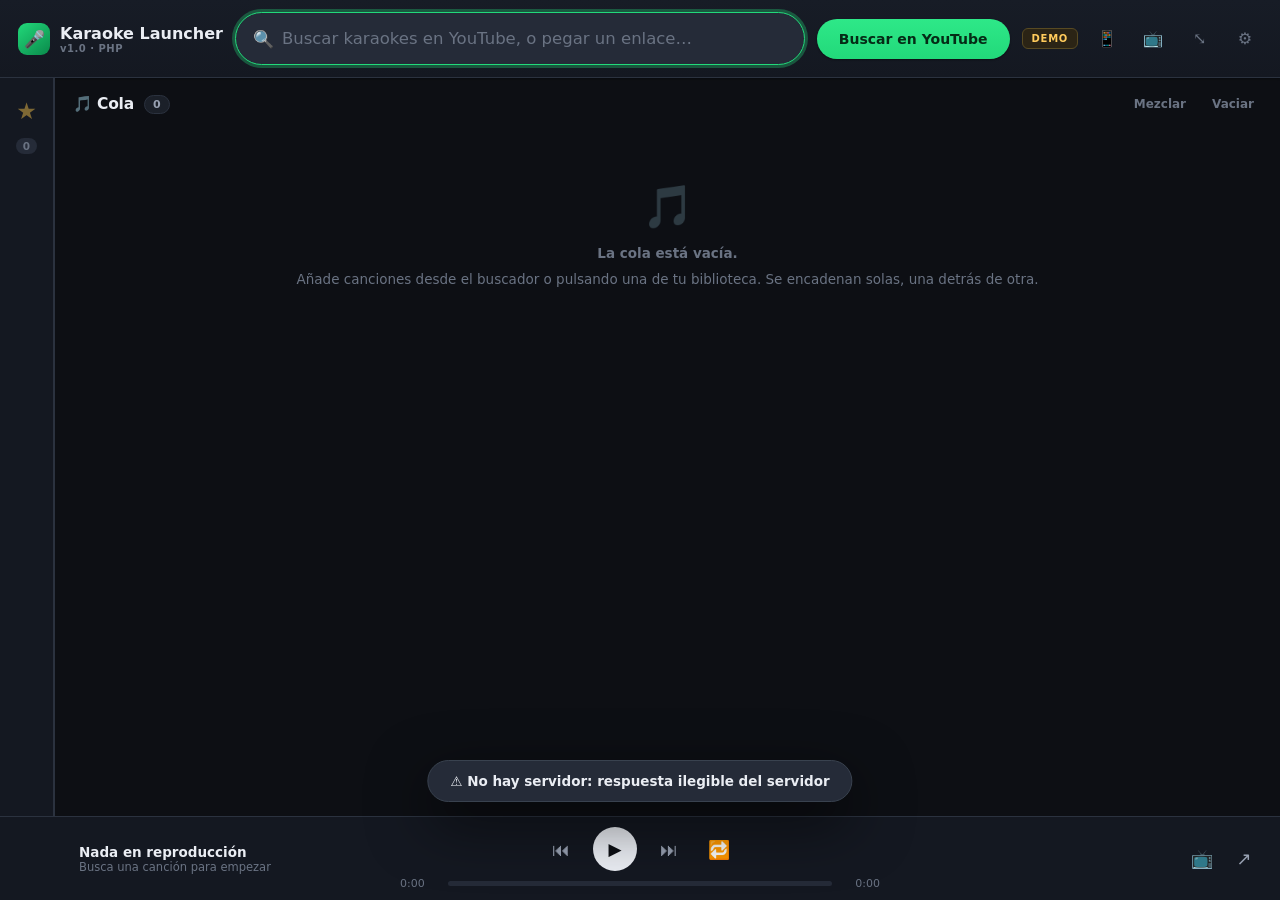
==== commit e8c33c00: "Retoque visual: menos verde, mas jerarquia Sin mover nada de sitio ni cambiar el flujo.  - El verde " ====
--- a/index.html
+++ b/index.html
@@ -19,6 +19,12 @@
   --ac:#22d97a; --ac2:#18b464; --ac-d:#0d3d24;
   --star:#ffc94d; --dang:#ff5d6c;
   --r:12px; --sh:0 20px 60px rgba(0,0,0,.6);
+  /* Sombra corta para relieves pequeños, y el aro del foco de teclado.
+     El verde se reserva para lo que suena y para la acción principal:
+     si lo lleva todo, deja de significar nada. */
+  --sh1:0 1px 2px rgba(0,0,0,.4);
+  --sh2:0 6px 20px rgba(0,0,0,.35);
+  --aro:0 0 0 3px rgba(34,217,122,.32);
 }
 *{box-sizing:border-box;-webkit-tap-highlight-color:transparent}
 html,body{height:100%;margin:0}
@@ -29,6 +35,10 @@
 }
 button,input{font-family:inherit;color:inherit}
 button{cursor:pointer}
+/* Solo con teclado: quien usa el ratón no ve aros, quien navega con
+   Tab sabe siempre dónde está. */
+:focus-visible{outline:none;box-shadow:var(--aro)}
+.it:focus-visible,button:focus-visible,input:focus-visible{border-radius:9px}
 ::-webkit-scrollbar{width:10px;height:10px}
 ::-webkit-scrollbar-track{background:transparent}
 ::-webkit-scrollbar-thumb{background:#3a4250;border-radius:8px;border:2px solid transparent;background-clip:content-box}
@@ -40,8 +50,10 @@
 /* ---------- cabecera ---------- */
 header{
   display:flex;align-items:center;gap:12px;
-  padding:12px 18px;background:var(--bg2);
+  padding:12px 18px;
+  background:linear-gradient(180deg,#171c26,var(--bg2));
   border-bottom:1px solid var(--line);flex-shrink:0;
+  box-shadow:var(--sh1);
 }
 .logo{display:flex;align-items:center;gap:10px;font-weight:800;font-size:16px;white-space:nowrap}
 .logo .m{
@@ -58,10 +70,11 @@
 #q:focus{border-color:var(--ac);background:var(--bg4)}
 #q::placeholder{color:var(--txt3)}
 .btn{
-  background:var(--ac);color:#052b16;border:none;padding:12px 22px;
-  border-radius:999px;font-weight:800;font-size:14px;white-space:nowrap;transition:.15s
-}
-.btn:hover{background:var(--ac2)}
+  background:linear-gradient(180deg,#2ee888,var(--ac));color:#052b16;border:none;padding:12px 22px;
+  border-radius:999px;font-weight:800;font-size:14px;white-space:nowrap;transition:.15s;
+  box-shadow:var(--sh1)
+}
+.btn:hover{background:linear-gradient(180deg,var(--ac),var(--ac2))}
 .btn:active{transform:scale(.97)}
 .btn.g{background:var(--bg3);color:var(--txt2);border:1px solid var(--line);font-weight:600}
 .btn.g:hover{background:var(--bg4);color:var(--txt)}
@@ -91,10 +104,18 @@
 .ph{
   display:flex;align-items:center;gap:10px;padding:14px 18px 10px;flex-shrink:0
 }
-.ph h2{margin:0;font-size:16px;display:flex;align-items:center;gap:8px}
-.ph .n{font-size:12px;color:var(--txt3);font-weight:600}
-.ph .sp{flex:1}
-.ph .lnk{background:none;border:none;color:var(--txt3);font-size:12px;font-weight:700;padding:5px 8px;border-radius:6px}
+.ph h2{margin:0;font-size:15.5px;font-weight:750;letter-spacing:-.2px;
+  display:flex;align-items:center;gap:8px}
+/* El contador en pastilla: se lee como dato, no como parte del título. */
+.ph .n{font-size:11px;color:var(--txt2);font-weight:700;
+  background:var(--bg3);border:1px solid var(--line);border-radius:999px;
+  padding:2px 8px;font-variant-numeric:tabular-nums}
+/* Los botones de la cabecera se van a la derecha. Antes lo conseguía por
+   accidente una ruedita de carga con flex:1 que giraba para siempre sin
+   significar nada; ahora empuja el contador, que está en las dos
+   cabeceras y siempre va justo antes de los botones. */
+.ph .n{margin-right:auto}
+.ph .lnk{background:none;border:none;color:var(--txt3);font-size:12px;font-weight:700;padding:5px 8px;border-radius:6px;transition:.15s}
 .ph .lnk:hover{background:var(--bg3);color:var(--txt)}
 .ph .lnk.d:hover{color:var(--dang)}
 .fbox{padding:0 18px 8px;flex-shrink:0}
@@ -111,13 +132,17 @@
   padding:8px 10px;border-radius:11px;cursor:pointer;transition:background .12s;
   border:1px solid transparent
 }
-.it:hover{background:var(--bg3)}
-.it.play{background:rgba(34,217,122,.12);border-color:rgba(34,217,122,.3)}
+.it:hover{background:var(--bg3);border-color:var(--line)}
+/* La que suena se marca con una barra a la izquierda y un tinte muy
+   flojo. El bloque verde entero cansaba y competía con el vídeo. */
+.it.play{background:rgba(34,217,122,.07);border-color:rgba(34,217,122,.22);
+  box-shadow:inset 3px 0 0 var(--ac)}
 .it.play .t{color:var(--ac)}
 .it.drag{opacity:.3}
 .it.over{box-shadow:inset 0 3px 0 var(--ac)}
 .it .idx{width:26px;text-align:center;color:var(--txt3);font-size:13px;font-variant-numeric:tabular-nums}
-.it .th{width:76px;height:44px;border-radius:7px;object-fit:cover;background:var(--bg4);display:block}
+.it .th{width:76px;height:44px;border-radius:7px;object-fit:cover;background:var(--bg4);display:block;
+  box-shadow:0 0 0 1px rgba(255,255,255,.06),var(--sh1)}
 .it .meta{min-width:0}
 .it .t{font-size:14px;font-weight:650;line-height:1.3;margin-bottom:2px;
   display:-webkit-box;-webkit-line-clamp:2;-webkit-box-orient:vertical;overflow:hidden}
@@ -563,109 +588,49 @@
 <input type="file" id="file" accept="application/json,.json" hidden>
 <div id="toast"></div>
 
+<!-- Los módulos van antes que la lógica y en este orden: el núcleo crea
+     KL, y el almacén decide dónde viven los datos. Para la versión Lite
+     se cambia esta línea por js/almacen-local.js y no hay que tocar
+     nada más. -->
+<script src="js/nucleo.js"></script>
+<script src="js/almacen-servidor.js"></script>
+
 <script>
 'use strict';
 /* =====================================================================
    1. ESTADO Y PERSISTENCIA
+
+   El estado en memoria, las utilidades y el guardado están en js/.
+   Aquí solo quedan los enlaces, para que el resto del archivo siga
+   escribiéndose igual que siempre: S, $, esc(), accion()…
    ===================================================================== */
-const KEY = 'karaoke_launcher_v1';
-
-const S = {
-  apiKey:'', suffix:'karaoke',   // pon aquí tu clave: 'XXXXXXXXXXXXXXXXXXXXXXXXXXXXXXXXXXXXXXX'
-  openVideo:true, alsoStar:false,
-  quality:'medium', antiCut:true, view:'full', libCol:true,
-  avisoSig:'der',      // esquina del aviso «después canta»: der, izq o no
-  library:[], seeded:false,   // colección fija del usuario
-  queue:[],            // lo que se va a cantar
-  curId:null,          // pista de la cola en reproducción
-  autoNext:true,
-  filterLib:'',
-  results:[], sel:null
-};
-
-
-
-/* ---- Estado en el servidor ------------------------------------------
-   La cola y la biblioteca ya no viven en el navegador: viven en
-   data/estado.json. Así el PC y los móviles ven lo mismo.            */
-
-let VERSION = -1;
-
-/* Si fetch falla del todo —«NetworkError», «Failed to fetch»— es que no hay
-   nadie escuchando: se ha cerrado la ventana negra de Karaoke.bat, o la
-   página se abrió con doble clic. Decirlo así evita mandar a revisar la
-   clave, que es lo último que pasa. */
-async function api(url, cuerpo){
-  const o = cuerpo
-    ? {method:'POST', headers:{'Content-Type':'application/json'}, body:JSON.stringify(cuerpo)}
-    : {};
-  let r;
-  try{
-    r = await fetch(url, o);
-  }catch(err){
-    throw new Error(location.protocol === 'file:'
-      ? 'Has abierto la aplicación con doble clic. Ciérrala y arranca Karaoke.bat: sin servidor no funciona nada.'
-      : 'El karaoke no está en marcha. Abre Karaoke.bat y NO cierres la ventana negra.');
-  }
-  const j = await r.json().catch(()=>({ok:false,error:'respuesta ilegible del servidor'}));
-  if(!j.ok) throw new Error(j.error || ('error '+r.status));
-  return j;
-}
-
+const S = KL.estado;
+const { $, $$, uid, fmt, iso, esc, unesc } = KL;
+
+const load         = KL.prefs.cargar;
+const guardarPrefs = KL.prefs.guardar;
+function save(){ /* lo guarda el almacén */ }
+
+/* Lo que hay que repintar cuando llegan datos nuevos, venga el cambio
+   de este PC o del móvil de alguien. El almacén no sabe dibujar; esto
+   no sabe guardar. */
 function aplicar(e){
   S.library = e.biblioteca || [];
   S.queue   = e.cola || [];
   if(e.sonando !== undefined && !S.curId) S.curId = e.sonando;
-  VERSION = e.version ?? VERSION;
   if(e.peticiones !== undefined) S.peticiones = e.peticiones;
   if(e.con_clave  !== undefined){ S.conClave = e.con_clave; mode(); }
   draw();
 }
 
-async function cargar(){
-  try{ aplicar(await api('api/estado.php')); mode(); }
-  catch(err){ toast('⚠ No hay servidor: '+err.message); }
-}
-
-async function accion(datos){
-  try{ aplicar(await api('api/estado.php', datos)); }
-  catch(err){ toast('⚠ '+err.message); }
-}
-
-/* Sondeo: si alguien pide desde el móvil, aparece aquí solo.
-   Cada vuelta deja respirar al servidor: php -S atiende de una en una. */
-const ESPERA_SONDEO = 1500;
-async function escuchar(){
-  while(true){
-    try{
-      const e = await api('api/estado.php?desde='+VERSION);
-      if((e.version??0) > VERSION) aplicar(e);
-      await new Promise(r=>setTimeout(r,ESPERA_SONDEO));
-    }catch(err){ await new Promise(r=>setTimeout(r,4000)); }
-  }
-}
-
-function save(){ /* lo guarda el servidor */ }
-function load(){
-  try{
-    const d = JSON.parse(localStorage.getItem(KEY) || 'null');
-    if(!d) return;
-    S.quality = d.quality || 'medium';
-    S.antiCut = d.antiCut !== false;
-    S.openVideo = d.openVideo !== false;
-    S.view = d.view || 'full';
-    S.libCol = d.libCol !== false;
-    S.autoNext = d.autoNext !== false;
-    if(['der','izq','no'].includes(d.avisoSig)) S.avisoSig = d.avisoSig;
-  }catch(e){}
-}
-/* Las preferencias sí son de cada dispositivo. */
-function guardarPrefs(){
-  try{ localStorage.setItem(KEY, JSON.stringify({
-    quality:S.quality, antiCut:S.antiCut, openVideo:S.openVideo,
-    view:S.view, autoNext:S.autoNext, libCol:S.libCol,
-    avisoSig:S.avisoSig })); }catch(e){}
-}
+KL.almacen.iniciar({ aplicar, aviso: m => toast(m) });
+
+const cargar   = () => KL.almacen.cargar();
+const accion   = datos => KL.almacen.accion(datos);
+const escuchar = () => KL.almacen.escuchar();
+
+/* Buscar y descargar hablan con el mismo servidor que el almacén. */
+const api = (url, cuerpo) => KL.almacen.peticion(url, cuerpo);
 
 /* Primera vez: se carga tu colección con los títulos aún por resolver. */
 function seed(){
@@ -679,22 +644,11 @@
 
 /* =====================================================================
    2. UTILIDADES
+
+   $, $$, uid, fmt, iso, esc y unesc viven ahora en js/nucleo.js y se
+   enlazan arriba. Aquí queda solo lo que necesita el DOM de esta
+   página.
    ===================================================================== */
-const $  = s => document.querySelector(s);
-const $$ = s => [...document.querySelectorAll(s)];
-const uid = () => Date.now().toString(36) + Math.random().toString(36).slice(2,7);
-
-function fmt(s){
-  s = Math.max(0, Math.floor(s||0));
-  const h = s/3600|0, m = s%3600/60|0, x = s%60;
-  return h ? `${h}:${String(m).padStart(2,'0')}:${String(x).padStart(2,'0')}`
-           : `${m}:${String(x).padStart(2,'0')}`;
-}
-const iso = t => { const m=/^PT(?:(\d+)H)?(?:(\d+)M)?(?:(\d+)S)?$/.exec(t||'');
-  return m ? (+m[1]||0)*3600+(+m[2]||0)*60+(+m[3]||0) : 0; };
-const esc = s => String(s??'').replace(/[&<>"']/g,c=>({'&':'&amp;','<':'&lt;','>':'&gt;','"':'&quot;',"'":'&#39;'}[c]));
-const unesc = s => String(s??'').replace(/&amp;/g,'&').replace(/&quot;/g,'"').replace(/&#39;/g,"'").replace(/&lt;/g,'<').replace(/&gt;/g,'>');
-
 let tT;
 function toast(m){ const t=$('#toast'); t.textContent=m; t.classList.add('on');
   clearTimeout(tT); tT=setTimeout(()=>t.classList.remove('on'),2300); }
@@ -709,7 +663,7 @@
    Cada usuario construye la suya buscando o pegando enlaces de YouTube. */
 const SEED = [];
 
-const thumbOf = id => `https://i.ytimg.com/vi/${id}/mqdefault.jpg`;
+const thumbOf = KL.miniatura;
 
 /* Extrae el ID de youtube.com/watch?v=, youtu.be/, /embed/, /shorts/
    o de un ID pegado tal cual. Devuelve null si no es ninguna de esas. */
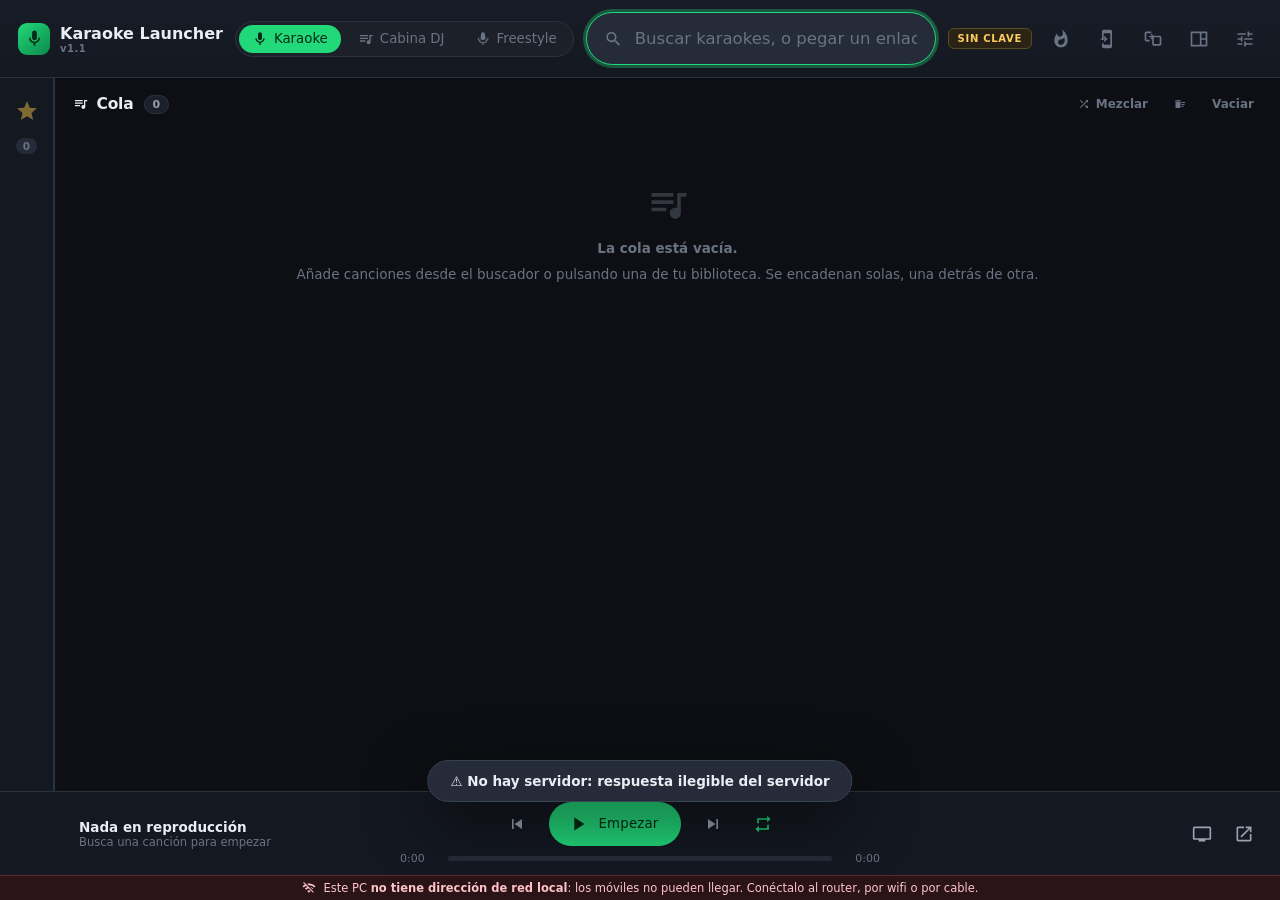
==== commit 16ee3752: "v1.2: modos, maquina de estados y pantalla publica Segundo tramo del refactor y las funciones que tr" ====
--- a/index.html
+++ b/index.html
@@ -1,434 +1,86 @@
 <!DOCTYPE html>
-<html lang="es">
+<html lang="es" data-modo="karaoke">
 <head>
 <meta charset="UTF-8">
 <meta name="viewport" content="width=device-width,initial-scale=1,viewport-fit=cover">
 <meta name="theme-color" content="#0d0f14">
-<title>Karaoke Launcher</title>
+<title>🎤 Operador · Karaoke Launcher</title>
 <link rel="manifest" href="manifest.webmanifest">
 <link rel="icon" href="iconos/icono.svg">
-<style>
-/* =====================================================================
-   Karaoke Launcher — Lite v0.8
-   Alcance congelado: Buscador · Biblioteca rápida · Cola
-   ===================================================================== */
-:root{
-  --bg:#0d0f14; --bg2:#141821; --bg3:#1b2029; --bg4:#252b38;
-  --line:#2b323f; --line2:#39424f;
-  --txt:#eaedf3; --txt2:#98a1b2; --txt3:#6a7383;
-  --ac:#22d97a; --ac2:#18b464; --ac-d:#0d3d24;
-  --star:#ffc94d; --dang:#ff5d6c;
-  --r:12px; --sh:0 20px 60px rgba(0,0,0,.6);
-  /* Sombra corta para relieves pequeños, y el aro del foco de teclado.
-     El verde se reserva para lo que suena y para la acción principal:
-     si lo lleva todo, deja de significar nada. */
-  --sh1:0 1px 2px rgba(0,0,0,.4);
-  --sh2:0 6px 20px rgba(0,0,0,.35);
-  --aro:0 0 0 3px rgba(34,217,122,.32);
-}
-*{box-sizing:border-box;-webkit-tap-highlight-color:transparent}
-html,body{height:100%;margin:0}
-body{
-  background:var(--bg);color:var(--txt);
-  font-family:'Segoe UI',system-ui,-apple-system,Roboto,Arial,sans-serif;
-  font-size:15px;overflow:hidden;
-}
-button,input{font-family:inherit;color:inherit}
-button{cursor:pointer}
-/* Solo con teclado: quien usa el ratón no ve aros, quien navega con
-   Tab sabe siempre dónde está. */
-:focus-visible{outline:none;box-shadow:var(--aro)}
-.it:focus-visible,button:focus-visible,input:focus-visible{border-radius:9px}
-::-webkit-scrollbar{width:10px;height:10px}
-::-webkit-scrollbar-track{background:transparent}
-::-webkit-scrollbar-thumb{background:#3a4250;border-radius:8px;border:2px solid transparent;background-clip:content-box}
-::-webkit-scrollbar-thumb:hover{background:#4d5768;background-clip:content-box}
-
-/* ---------- armazón ---------- */
-#app{display:flex;flex-direction:column;height:100dvh}
-
-/* ---------- cabecera ---------- */
-header{
-  display:flex;align-items:center;gap:12px;
-  padding:12px 18px;
-  background:linear-gradient(180deg,#171c26,var(--bg2));
-  border-bottom:1px solid var(--line);flex-shrink:0;
-  box-shadow:var(--sh1);
-}
-.logo{display:flex;align-items:center;gap:10px;font-weight:800;font-size:16px;white-space:nowrap}
-.logo .m{
-  width:32px;height:32px;border-radius:9px;display:grid;place-items:center;font-size:17px;
-  background:linear-gradient(140deg,var(--ac),#0a8a4b);
-}
-.logo small{display:block;font-size:10px;font-weight:600;color:var(--txt3);letter-spacing:.5px}
-.sbox{position:relative;flex:1;max-width:620px;margin:0 auto}
-.sbox .mg{position:absolute;left:15px;top:50%;transform:translateY(-50%);color:var(--txt3);pointer-events:none}
-#q{
-  width:100%;padding:13px 15px 13px 42px;background:var(--bg3);
-  border:1px solid var(--line);border-radius:999px;font-size:15px;outline:none;transition:.18s
-}
-#q:focus{border-color:var(--ac);background:var(--bg4)}
-#q::placeholder{color:var(--txt3)}
-.btn{
-  background:linear-gradient(180deg,#2ee888,var(--ac));color:#052b16;border:none;padding:12px 22px;
-  border-radius:999px;font-weight:800;font-size:14px;white-space:nowrap;transition:.15s;
-  box-shadow:var(--sh1)
-}
-.btn:hover{background:linear-gradient(180deg,var(--ac),var(--ac2))}
-.btn:active{transform:scale(.97)}
-.btn.g{background:var(--bg3);color:var(--txt2);border:1px solid var(--line);font-weight:600}
-.btn.g:hover{background:var(--bg4);color:var(--txt)}
-.ib{
-  background:none;border:none;color:var(--txt3);width:34px;height:34px;border-radius:8px;
-  display:grid;place-items:center;font-size:16px;transition:.15s;flex-shrink:0
-}
-.ib:hover{background:var(--bg4);color:var(--txt)}
-.badge{
-  font-size:10px;font-weight:800;text-transform:uppercase;letter-spacing:.7px;
-  padding:4px 9px;border-radius:6px;background:var(--bg4);color:var(--txt3);border:1px solid var(--line);white-space:nowrap
-}
-.badge.demo{color:#ffcb5c;background:#2b2415;border-color:#584a22}
-.badge.live{color:var(--ac);background:var(--ac-d);border-color:#1c6b41}
-
-/* ---------- paneles ---------- */
-#tabs{display:none;gap:6px;padding:8px 14px;background:var(--bg2);border-bottom:1px solid var(--line)}
-#tabs button{
-  flex:1;padding:11px;background:var(--bg3);border:1px solid var(--line);
-  border-radius:9px;font-weight:700;font-size:13.5px;color:var(--txt2)
-}
-#tabs button.on{background:var(--ac);color:#052b16;border-color:var(--ac)}
-
-main{flex:1;display:grid;grid-template-columns:1fr 1fr;min-height:0}
-.pane{display:flex;flex-direction:column;min-height:0;min-width:0}
-.pane+.pane{border-left:1px solid var(--line)}
-.ph{
-  display:flex;align-items:center;gap:10px;padding:14px 18px 10px;flex-shrink:0
-}
-.ph h2{margin:0;font-size:15.5px;font-weight:750;letter-spacing:-.2px;
-  display:flex;align-items:center;gap:8px}
-/* El contador en pastilla: se lee como dato, no como parte del título. */
-.ph .n{font-size:11px;color:var(--txt2);font-weight:700;
-  background:var(--bg3);border:1px solid var(--line);border-radius:999px;
-  padding:2px 8px;font-variant-numeric:tabular-nums}
-/* Los botones de la cabecera se van a la derecha. Antes lo conseguía por
-   accidente una ruedita de carga con flex:1 que giraba para siempre sin
-   significar nada; ahora empuja el contador, que está en las dos
-   cabeceras y siempre va justo antes de los botones. */
-.ph .n{margin-right:auto}
-.ph .lnk{background:none;border:none;color:var(--txt3);font-size:12px;font-weight:700;padding:5px 8px;border-radius:6px;transition:.15s}
-.ph .lnk:hover{background:var(--bg3);color:var(--txt)}
-.ph .lnk.d:hover{color:var(--dang)}
-.fbox{padding:0 18px 8px;flex-shrink:0}
-.fbox input{
-  width:100%;padding:9px 13px;background:var(--bg3);border:1px solid var(--line);
-  border-radius:9px;font-size:13.5px;outline:none
-}
-.fbox input:focus{border-color:var(--ac)}
-.scroll{flex:1;overflow-y:auto;padding:0 12px 16px;min-height:0}
-
-/* ---------- fila ---------- */
-.it{
-  display:grid;grid-template-columns:auto 76px 1fr auto;align-items:center;gap:12px;
-  padding:8px 10px;border-radius:11px;cursor:pointer;transition:background .12s;
-  border:1px solid transparent
-}
-.it:hover{background:var(--bg3);border-color:var(--line)}
-/* La que suena se marca con una barra a la izquierda y un tinte muy
-   flojo. El bloque verde entero cansaba y competía con el vídeo. */
-.it.play{background:rgba(34,217,122,.07);border-color:rgba(34,217,122,.22);
-  box-shadow:inset 3px 0 0 var(--ac)}
-.it.play .t{color:var(--ac)}
-.it.drag{opacity:.3}
-.it.over{box-shadow:inset 0 3px 0 var(--ac)}
-.it .idx{width:26px;text-align:center;color:var(--txt3);font-size:13px;font-variant-numeric:tabular-nums}
-.it .th{width:76px;height:44px;border-radius:7px;object-fit:cover;background:var(--bg4);display:block;
-  box-shadow:0 0 0 1px rgba(255,255,255,.06),var(--sh1)}
-.it .meta{min-width:0}
-.it .t{font-size:14px;font-weight:650;line-height:1.3;margin-bottom:2px;
-  display:-webkit-box;-webkit-line-clamp:2;-webkit-box-orient:vertical;overflow:hidden}
-.it .c{font-size:11.5px;color:var(--txt3);white-space:nowrap;overflow:hidden;text-overflow:ellipsis}
-.it .acts{display:flex;align-items:center;gap:1px}
-.it .acts .ib{width:32px;height:32px;font-size:15px}
-.it .dur{font-size:12px;color:var(--txt3);font-variant-numeric:tabular-nums;padding:0 4px}
-.starred{color:var(--star)!important}
-.warn{color:#ffb648!important;cursor:help}
-.ok{color:var(--ac)!important;cursor:help}
-#buf{
-  position:fixed;left:50%;top:50%;transform:translate(-50%,-50%);
-  background:rgba(10,12,17,.94);border:1px solid var(--line2);border-radius:14px;
-  padding:22px 30px;text-align:center;box-shadow:var(--sh);z-index:85;display:none
-}
-#buf.on{display:block}
-#buf .sp{margin-bottom:12px}
-#buf b{display:block;font-size:14px;margin-bottom:4px}
-#buf span{font-size:12px;color:var(--txt3)}
-.eq{display:none;gap:2px;height:15px;align-items:flex-end;justify-content:center}
-.it.play .eq{display:flex}
-.it.play .idx .num{display:none}
-.eq i{width:3px;background:var(--ac);border-radius:1px;animation:eq .9s ease-in-out infinite}
-.eq i:nth-child(2){animation-delay:.3s}
-.eq i:nth-child(3){animation-delay:.6s}
-@keyframes eq{0%,100%{height:4px}50%{height:15px}}
-.grip{cursor:grab;color:var(--txt3);font-size:15px;padding:0 2px;touch-action:none}
-
-.empty{text-align:center;padding:56px 22px;color:var(--txt3)}
-.empty .b{font-size:42px;opacity:.45;margin-bottom:12px}
-.empty p{margin:5px 0;font-size:13.5px;line-height:1.55}
-
-/* ---------- reproductor ---------- */
-#pl{
-  display:flex;align-items:center;gap:16px;padding:10px 18px;
-  background:var(--bg2);border-top:1px solid var(--line);flex-shrink:0;min-height:78px
-}
-#np{display:flex;align-items:center;gap:11px;width:280px;min-width:0}
-#np img{width:50px;height:50px;border-radius:9px;object-fit:cover;background:var(--bg4);flex-shrink:0}
-#np .t{font-size:13.5px;font-weight:700;white-space:nowrap;overflow:hidden;text-overflow:ellipsis}
-#np .c{font-size:11.5px;color:var(--txt3);white-space:nowrap;overflow:hidden;text-overflow:ellipsis}
-#ct{flex:1;display:flex;flex-direction:column;align-items:center;gap:6px;min-width:0}
-.crow{display:flex;align-items:center;gap:14px}
-.cb{background:none;border:none;color:var(--txt2);font-size:18px;width:36px;height:36px;
-  border-radius:50%;display:grid;place-items:center;transition:.15s}
-.cb:hover{color:var(--txt);background:var(--bg3)}
-.cb.on{color:var(--ac)}
-.cb.big{background:var(--txt);color:var(--bg);width:44px;height:44px;font-size:17px}
-.cb.big:hover{background:#fff;transform:scale(1.06)}
-.brow{display:flex;align-items:center;gap:10px;width:100%;max-width:480px}
-.brow span{font-size:11px;color:var(--txt3);font-variant-numeric:tabular-nums;width:38px;flex-shrink:0}
-.brow span:last-child{text-align:right}
-#sk{flex:1;height:5px;background:var(--bg4);border-radius:3px;cursor:pointer;position:relative}
-#skf{height:100%;width:0;background:var(--txt2);border-radius:3px;transition:width .3s linear}
-#sk:hover #skf{background:var(--ac)}
-#rc{width:280px;display:flex;justify-content:flex-end;align-items:center;gap:6px}
-
-#vb{
-  position:fixed;right:18px;bottom:92px;width:360px;max-width:calc(100vw - 36px);
-  background:#000;border:1px solid var(--line2);border-radius:12px;overflow:hidden;
-  box-shadow:var(--sh);z-index:50
-}
-#vb.hide{display:none}
-#vb .vh{display:flex;align-items:center;gap:8px;padding:6px 8px 6px 12px;background:var(--bg2);font-size:11.5px;color:var(--txt3)}
-#vb .vh b{flex:1;font-weight:600;white-space:nowrap;overflow:hidden;text-overflow:ellipsis}
-#yt{width:100%;aspect-ratio:16/9;display:block}
-
-/* ---------- Quién canta después -------------------------------------
-   Va encima del vídeo, en una esquina, para que el siguiente se vaya
-   preparando sin tener que mirar el portátil. Solo se ve si hay una
-   canción detrás de la actual.
-   Ojo: si se pone a pantalla completa el iframe de YouTube en vez de
-   esta ventana, el aviso desaparece — YouTube ocupa la pantalla él solo
-   y nada nuestro puede pintarse encima. Por eso el botón ⛶ de la
-   cabecera agranda la ventana entera, con el aviso dentro.          */
-#vzona{position:relative}
-#vnext{
-  position:absolute;top:10px;z-index:3;max-width:min(58%,340px);
-  background:rgba(6,8,12,.82);border:1px solid rgba(255,255,255,.14);
-  border-left:3px solid var(--ac);border-radius:9px;
-  padding:7px 12px;pointer-events:none;
-  backdrop-filter:blur(6px);
-  opacity:0;transition:opacity .35s
-}
-#vb.nx-der #vnext{right:10px}
-#vb.nx-izq #vnext{left:10px}
-#vb.nx-no  #vnext{display:none}
-#vnext.on{opacity:1}
-#vnext .e{font-size:9.5px;letter-spacing:1.3px;text-transform:uppercase;
-  color:var(--ac);font-weight:800;line-height:1}
-#vnext .q{font-size:14px;font-weight:800;margin-top:3px;line-height:1.15;
-  color:#fff;white-space:nowrap;overflow:hidden;text-overflow:ellipsis}
-#vnext .t{font-size:11px;color:#c9d1e0;margin-top:2px;line-height:1.25;
-  white-space:nowrap;overflow:hidden;text-overflow:ellipsis}
-
-/* A pantalla completa se lee de lejos: todo más grande. */
-#vb:fullscreen{width:100vw;max-width:none;border:0;border-radius:0}
-#vb:fullscreen .vh{display:none}
-#vb:fullscreen #yt,#vb:fullscreen #vlocal{height:100vh;aspect-ratio:auto}
-#vb:fullscreen #vnext{top:3vh;max-width:42vw;padding:1.4vh 2vw;border-radius:1.2vh}
-#vb:fullscreen #vnext .e{font-size:1.3vh;letter-spacing:.35vw}
-#vb:fullscreen #vnext .q{font-size:3.4vh}
-#vb:fullscreen #vnext .t{font-size:1.9vh}
-#vb:fullscreen.nx-der #vnext{right:2.5vw}
-#vb:fullscreen.nx-izq #vnext{left:2.5vw}
-
-/* ---------- modales ---------- */
-.ov{position:fixed;inset:0;background:rgba(0,0,0,.75);backdrop-filter:blur(3px);
-  display:none;align-items:center;justify-content:center;z-index:70;padding:16px}
-.ov.on{display:flex}
-.md{background:var(--bg2);border:1px solid var(--line);border-radius:16px;
-  width:min(760px,100%);max-height:88dvh;display:flex;flex-direction:column;box-shadow:var(--sh);
-  animation:pop .16s ease-out}
-@keyframes pop{from{opacity:0;transform:translateY(12px) scale(.98)}to{opacity:1;transform:none}}
-.mh{display:flex;align-items:center;gap:12px;padding:16px 20px 13px;border-bottom:1px solid var(--line);flex-shrink:0}
-.mh h3{margin:0;font-size:17px;flex:1}
-.mh .hi{font-size:12px;color:var(--txt3)}
-.mb{padding:10px 12px 12px;overflow-y:auto}
-.mf{display:flex;align-items:center;gap:10px;padding:12px 20px;border-top:1px solid var(--line);flex-shrink:0}
-.mf .sp{flex:1}
-.mf .hi{font-size:11.5px;color:var(--txt3)}
-
-/* 3 resultados visibles exactos, después scroll */
-#res{max-height:calc(3 * 90px);overflow-y:auto;padding-right:6px}
-.rs{display:grid;grid-template-columns:132px 1fr auto;gap:14px;align-items:center;
-  height:90px;padding:9px;border-radius:11px;cursor:pointer;border:1px solid transparent;transition:.12s}
-.rs:hover{background:var(--bg3);border-color:var(--line)}
-.rs.sel{background:rgba(34,217,122,.11);border-color:var(--ac)}
-.rs img{width:132px;height:72px;border-radius:8px;object-fit:cover;background:var(--bg4)}
-.rs .t{font-size:14px;font-weight:650;line-height:1.32;margin-bottom:5px;
-  display:-webkit-box;-webkit-line-clamp:2;-webkit-box-orient:vertical;overflow:hidden}
-.rs .c{font-size:11.5px;color:var(--txt3)}
-.rs .ba{display:flex;flex-direction:column;gap:5px}
-.rs .ba button{
-  border-radius:999px;padding:7px 13px;font-size:11.5px;font-weight:800;white-space:nowrap;
-  background:var(--bg4);border:1px solid var(--line);color:var(--txt2);transition:.13s
-}
-.rs .ba .aq:hover{background:var(--ac);color:#052b16;border-color:var(--ac)}
-.rs .ba .al:hover{background:var(--star);color:#3a2c00;border-color:var(--star)}
-.load{padding:56px 20px;text-align:center;color:var(--txt3);font-size:13.5px}
-.sp{width:28px;height:28px;border:3px solid var(--bg4);border-top-color:var(--ac);
-  border-radius:50%;margin:0 auto 14px;animation:spin .8s linear infinite}
-@keyframes spin{to{transform:rotate(360deg)}}
-
-.fld{margin-bottom:16px}
-.fld label{display:block;font-size:12.5px;font-weight:700;color:var(--txt2);margin-bottom:6px}
-.fld input[type=text],.fld input[type=password]{
-  width:100%;padding:11px 13px;background:var(--bg3);border:1px solid var(--line);
-  border-radius:9px;font-size:14px;outline:none}
-.fld input:focus{border-color:var(--ac)}
-.fld .h{font-size:11.5px;color:var(--txt3);margin-top:7px;line-height:1.6}
-.sw{display:flex;align-items:center;gap:10px;font-size:13.5px;color:var(--txt2);cursor:pointer;margin-bottom:10px}
-.sw input{width:17px;height:17px;accent-color:var(--ac)}
-
-#toast{position:fixed;left:50%;bottom:98px;transform:translateX(-50%) translateY(18px);
-  background:var(--bg4);border:1px solid var(--line2);padding:12px 22px;border-radius:999px;
-  font-size:13.5px;font-weight:700;box-shadow:var(--sh);opacity:0;pointer-events:none;
-  transition:.22s;z-index:90;max-width:90vw;text-align:center}
-#toast.on{opacity:1;transform:translateX(-50%) translateY(0)}
-
-/* ---------- MODO FIESTA: vistas discretas ----------
-   completo → compacto (solo la cola) → mini (barra flotante) */
-body.compact #pLib{display:none}
-body.compact main{grid-template-columns:1fr}
-body.compact #tabs{display:none}
-
-body.mini #app{
-  position:fixed;left:auto;right:14px;bottom:14px;top:auto;
-  width:min(430px,calc(100vw - 28px));height:auto;
-  border:1px solid var(--line2);border-radius:16px;overflow:hidden;
-  box-shadow:var(--sh);background:var(--bg2)
-}
-body.mini main,body.mini #tabs,body.mini .sbox,body.mini .badge{display:none}
-body.mini header{padding:9px 12px;gap:8px}
-body.mini .logo{font-size:13px}
-body.mini .logo .m{width:24px;height:24px;font-size:13px}
-body.mini #pl{flex-direction:column;align-items:stretch;gap:6px;padding:8px 12px 10px;min-height:0}
-body.mini #np{width:auto}
-body.mini #np img{width:38px;height:38px}
-body.mini #rc{width:auto;justify-content:center}
-body.mini #ct{width:100%}
-body.mini #vb{right:14px;bottom:auto;top:14px}
-body.mini{background:transparent}
-
-
-/* ---------- Biblioteca colapsable a una estrellita ---------- */
-body.libcol main{grid-template-columns:54px 1fr}
-body.libcol #pLib .fbox,
-body.libcol #pLib .scroll,
-body.libcol #pLib .ph h2,
-body.libcol #pLib .ph .n,
-body.libcol #pLib .ph .sp,
-body.libcol #pLib .ph .lnk{display:none}
-body.libcol #pLib{align-items:center;background:var(--bg2)}
-body.libcol #pLib .ph{padding:14px 0;flex-direction:column;gap:8px}
-#bLibCol{
-  background:none;border:none;width:38px;height:38px;border-radius:10px;
-  display:grid;place-items:center;font-size:19px;color:var(--star);
-  transition:.15s;flex-shrink:0;cursor:pointer
-}
-#bLibCol:hover{background:var(--bg4);transform:scale(1.08)}
-body.libcol #bLibCol{font-size:23px}
-#libCount{
-  display:none;font-size:10.5px;font-weight:800;color:var(--txt3);
-  background:var(--bg4);border-radius:999px;padding:2px 7px
-}
-body.libcol #libCount{display:block}
-body.compact #pLib,body.mini #pLib{display:none}
-
-
-/* Con la biblioteca plegada, el foco es el buscador. */
-body.libcol .sbox{max-width:780px}
-body.libcol #q{padding:16px 18px 16px 46px;font-size:16.5px}
-body.libcol .sbox .mg{left:18px;font-size:17px}
-body.libcol #pLib{border-right:1px solid var(--line)}
-body.libcol #bLibCol{opacity:.45}
-body.libcol #bLibCol:hover{opacity:1}
-
-/* ---------- responsive ---------- */
-@media(max-width:1100px){#np,#rc{width:200px}}
-@media(max-width:900px){
-  header{flex-wrap:wrap;padding:10px 12px;gap:8px}
-  .logo small{display:none}
-  .sbox{order:3;flex:1 0 100%;max-width:none}
-  #tabs{display:flex}
-  main{grid-template-columns:1fr}
-  .pane{display:none}
-  .pane.act{display:flex}
-  .pane+.pane{border-left:none}
-  #np{width:auto;flex:1}
-  #np .c{display:none}
-  #rc{width:auto}
-  #ct{flex:0 0 auto;order:-1;width:100%}
-  #pl{flex-wrap:wrap;gap:10px;padding:8px 12px 10px}
-  .brow{max-width:none}
-  #vb{right:10px;left:10px;width:auto;bottom:150px}
-  .rs{grid-template-columns:104px 1fr;height:auto;padding:10px}
-  .rs img{width:104px;height:60px}
-  .rs .ba{flex-direction:row;grid-column:1/-1}
-  .rs .ba button{flex:1;padding:10px}
-  #res{max-height:none}
-  .it{grid-template-columns:auto 60px 1fr auto}
-  .it .th{width:60px;height:36px}
-}
-@media(max-width:520px){
-  .it .dur{display:none}
-  .mf .hi{display:none}
-}
-</style>
+
+<!-- Los estilos van en tres archivos y en este orden: base define las
+     variables y las piezas comunes, operador el puesto de mando, e
+     interpretacion lo que pasa cuando alguien canta. Ninguno escribe un
+     color literal; todos salen de las variables de base.css. -->
+<link rel="stylesheet" href="css/base.css">
+<link rel="stylesheet" href="css/operador.css">
+<link rel="stylesheet" href="css/interpretacion.css">
 </head>
-<body>
+<body data-pantalla="operador" data-evento="ESPERA">
+
+<!-- El sprite de iconos, lo primero de todo: se inserta durante el
+     análisis de la página, así que cuando el navegador llega al primer
+     <use href="#…"> ya están disponibles. El porqué de que sea un .js y
+     no un .svg externo está explicado dentro del archivo. -->
+<script src="js/simbolos.js"></script>
 
 <div id="app">
 
   <header>
     <div class="logo">
-      <span class="m">🎤</span>
-      <span>Karaoke Launcher<small>v1.0 · PHP</small></span>
+      <span class="m"><svg class="ic" aria-hidden="true"><use href="#ic-microfono"></use></svg></span>
+      <span class="titulo">Karaoke Launcher<small>v1.1</small></span>
+      <span class="edicion" id="edicion"></span>
+    </div>
+
+    <!-- En qué espacio estás. El color solo no bastaba: quien abre esto por
+         primera vez ve verde o morado y no deduce nada. -->
+    <div id="espacios" role="tablist" aria-label="Espacio">
+      <button class="esp" data-esp="karaoke" title="Canciones con letra para cantar"><svg class="ic"><use href="#ic-microfono"></use></svg>Karaoke</button>
+      <button class="esp" data-esp="dj" title="La música de la fiesta cuando no canta nadie"><svg class="ic"><use href="#ic-musica"></use></svg>Cabina DJ</button>
+      <button class="esp" data-esp="freestyle" title="Instrumentales y bases para cantar, rapear o tocar encima"><svg class="ic"><use href="#ic-freestyle"></use></svg>Freestyle</button>
     </div>
     <div class="sbox">
-      <span class="mg">🔍</span>
-      <input id="q" type="text" placeholder="Buscar karaokes en YouTube, o pegar un enlace…" autocomplete="off" enterkeyhint="search">
-    </div>
-    <button class="btn" id="bSearch" title="Busca en todo YouTube, no en tu biblioteca">Buscar en YouTube</button>
-    <span class="badge demo" id="mode">Demo</span>
-    <button class="ib" id="bQR" title="Peticiones desde el móvil">📱</button>
-    <button class="ib" id="bProy" title="Pantalla para el televisor (se abre en otra ventana)">📺</button>
-    <button class="ib" id="bView" title="Vista: completo → compacto → mini  (tecla V)">⤡</button>
-    <button class="ib" id="bCfg" title="Ajustes">⚙</button>
+      <span class="mg"><svg class="ic" aria-hidden="true"><use href="#ic-buscar"></use></svg></span>
+      <!-- La barra hace de botón: escribir y pulsar Intro. El botón
+           «Buscar en YouTube» que había aquí decía lo mismo dos veces. -->
+      <input id="q" type="text" placeholder="Buscar karaokes, o pegar un enlace de YouTube…" autocomplete="off" enterkeyhint="search">
+    </div>
+    <!-- Solo en Freestyle: dos maneras distintas de buscar lo mismo, y la
+         diferencia está en qué se hace encima. Instrumental es la canción
+         sin voz, para cantarla; una base es para tocar o improvisar. Nadie
+         tiene por qué saber cómo se escribe eso en un buscador. -->
+    <div id="freestyle">
+      <button class="fbtn" data-suf="instrumental">Instrumentales</button>
+      <button class="fbtn" data-suf="backing track">Bases</button>
+    </div>
+    <!-- Qué se hace en este espacio, en una frase. El nombre ya está en la
+         pestaña de arriba; repetirlo aquí solo robaba sitio al buscador. -->
+    <div id="espacio"></div>
+    <!-- Solo se ve cuando falta la clave, que es cuando hay algo que hacer. -->
+    <span class="badge demo" id="modo">Sin clave</span>
+    <button class="ib" id="bCal" title="Calentar la sala: la tele explica cómo pedir canciones y enseña la cola en directo. Se quita sola al empezar la primera"><svg class="ic"><use href="#ic-fuego"></use></svg></button>
+    <button class="ib" id="bQR" title="Peticiones: el QR y la dirección para que pidan desde el móvil"><svg class="ic"><use href="#ic-movil-envia"></use></svg></button>
+    <button class="ib" id="bProy" title="Mandar a la otra pantalla: abre la ventana del televisor"><svg class="ic"><use href="#ic-segunda-pantalla"></use></svg></button>
+    <button class="ib" id="bView" title="Disposición: completa → compacta → mini  (tecla V)"><svg class="ic"><use href="#ic-disposicion"></use></svg></button>
+    <button class="ib" id="bCfg" title="Ajustes"><svg class="ic"><use href="#ic-ajustes"></use></svg></button>
   </header>
 
   <div id="tabs">
-    <button data-p="lib" class="on">⭐ Biblioteca</button>
-    <button data-p="que">🎵 Cola</button>
+    <button data-p="lib" class="on"><svg class="ic sm"><use href="#ic-estrella"></use></svg> Biblioteca</button>
+    <button data-p="que"><svg class="ic sm"><use href="#ic-musica"></use></svg> Cola</button>
   </div>
 
   <main>
     <!-- BIBLIOTECA RÁPIDA -->
     <section class="pane act" id="pLib">
       <div class="ph">
-        <button id="bLibCol" title="Plegar la biblioteca">★</button>
+        <button id="bLibCol" title="Plegar la biblioteca"><svg class="ic"><use href="#ic-estrella"></use></svg></button>
         <span id="libCount">0</span>
         <h2>Biblioteca rápida</h2>
         <span class="n" id="nLib">0</span>
         <button class="lnk" id="bFix" title="Volver a pedir títulos y carátulas a YouTube">Reparar títulos</button>
-        <button class="lnk" id="bAddAll">Añadir todo a la cola</button>
+        <button class="lnk" id="bAddAll">Añadir todo</button>
       </div>
       <div class="fbox"><input id="fLib" type="text" placeholder="Filtrar en la biblioteca…" autocomplete="off"></div>
       <div class="scroll" id="lib"></div>
@@ -437,14 +89,18 @@
     <!-- COLA -->
     <section class="pane" id="pQue">
       <div class="ph">
-        <h2>🎵 Cola</h2>
+        <h2><svg class="ic sm"><use href="#ic-musica"></use></svg> Cola</h2>
         <span class="n" id="nQue">0</span>
-        <button class="lnk" id="bShuffleQ">Mezclar</button>
+        <button class="lnk" id="bShuffleQ"><svg class="ic sm"><use href="#ic-barajar"></use></svg> Mezclar</button>
+        <button class="lnk" id="bDelAll" title="Borrar todos los vídeos descargados del disco"><svg class="ic sm"><use href="#ic-borrar-todo"></use></svg></button>
         <button class="lnk d" id="bClearQ">Vaciar</button>
       </div>
       <div class="scroll" id="que"></div>
     </section>
   </main>
+
+  <!-- Los segundos entre canción y canción, y la pista lista para salir. -->
+  <div id="cuenta"></div>
 
   <div id="pl">
     <div id="np">
@@ -456,10 +112,13 @@
     </div>
     <div id="ct">
       <div class="crow">
-        <button class="cb" id="bPrev" title="Anterior">⏮</button>
-        <button class="cb big" id="bPlay" title="Reproducir / Pausa">▶</button>
-        <button class="cb" id="bNext" title="Siguiente">⏭</button>
-        <button class="cb on" id="bAuto" title="Encadenar automáticamente">🔁</button>
+        <button class="cb" id="bPrev" title="Anterior (←)"><svg class="ic"><use href="#ic-anterior"></use></svg></button>
+        <!-- El botón principal de la aplicación. Dice EMPEZAR con todas las
+         letras: un triángulo de «play» sugiere «reproducir/pausar», y
+         pausar aquí descuadra la tele. -->
+        <button class="cb big" id="bPlay" title="Empezar la actuación preparada (Espacio)"><svg class="ic"><use href="#ic-play"></use></svg><span>Empezar</span></button>
+        <button class="cb" id="bNext" title="Siguiente (→)"><svg class="ic"><use href="#ic-siguiente"></use></svg></button>
+        <button class="cb on" id="bAuto" title="Al terminar una canción, dejar la siguiente preparada (no la arranca)"><svg class="ic"><use href="#ic-repetir"></use></svg></button>
       </div>
       <div class="brow">
         <span id="tc">0:00</span>
@@ -468,22 +127,62 @@
       </div>
     </div>
     <div id="rc">
-      <button class="cb" id="bVid" title="Mostrar / ocultar vídeo">📺</button>
-      <button class="cb" id="bYT" title="Abrir en YouTube">↗</button>
-    </div>
+      <button class="cb" id="bVid" title="Mostrar / ocultar vídeo"><svg class="ic"><use href="#ic-tv"></use></svg></button>
+      <button class="cb" id="bYT" title="Abrir en YouTube"><svg class="ic"><use href="#ic-abrir-fuera"></use></svg></button>
+    </div>
+  </div>
+
+  <div id="avisoRed"></div>
+  <div id="avisoMudo">Este PC está en <b>silencio</b> y es el que tiene que sonar &nbsp;
+    <button class="btn" id="bDesmutear">Devolver el sonido</button></div>
+  <div id="redbar"></div>
+</div>
+
+<!-- Mando de los cartelones de la tele. Solo aparece con el
+     calentamiento encendido, que es cuando sirve para algo. -->
+<div id="menuPaneles">
+  <div class="cab">
+    <svg class="ic sm"><use href="#ic-tv"></use></svg>
+    <b>Cartelones de la tele</b>
+    <button class="ib" id="bCerrarPaneles" title="Ocultar este mando"><svg class="ic sm"><use href="#ic-cerrar"></use></svg></button>
+  </div>
+  <div id="listaPaneles"></div>
+  <div class="pie">
+    <span id="pieRotacion"></span>
+    <button class="btn g" id="bRotar">Rotar todos</button>
+  </div>
+</div>
+
+<!-- La cuenta atrás, sobre el vídeo ya cargado. -->
+<div id="llamada"></div>
+
+<!-- Siempre visible durante una actuación: el iframe de YouTube se traga
+     el ratón, así que no puede depender de ningún gesto. -->
+<button id="salirInterp"><svg class="ic"><use href="#ic-stop"></use></svg> Volver al operador · Esc</button>
+
+<!-- Cuando el vídeo no arranca. Con botones, no con un mensaje. -->
+<div id="falloVideo">
+  <svg class="ic"><use href="#ic-aviso"></use></svg>
+  <h3>Este vídeo no arranca</h3>
+  <p id="falloTxt"></p>
+  <div class="bots">
+    <button class="btn" id="bFalloReintentar">Reintentar</button>
+    <button class="btn g" id="bFalloYT">Abrir en YouTube</button>
+    <button class="btn g" id="bFalloSaltar">Saltar a la siguiente</button>
+    <button class="btn g" id="bFalloSalir">Volver al operador</button>
   </div>
 </div>
 
 <div id="vb" class="hide nx-der">
   <div class="vh">
     <b id="vbT">Vídeo</b>
-    <button class="ib" id="vbFull" title="Pantalla completa con el aviso dentro (tecla P)"
-            style="width:26px;height:26px;font-size:13px">⛶</button>
-    <button class="ib" id="vbX" style="width:26px;height:26px;font-size:13px">✕</button>
+    <button class="ib" id="vbMudo" title="Silenciar este PC (el sonido sale de la tele)"><svg class="ic"><use href="#ic-volumen"></use></svg></button>
+    <button class="ib" id="vbFull" title="Pantalla completa solo del vídeo"><svg class="ic"><use href="#ic-pantalla-completa"></use></svg></button>
+    <button class="ib" id="vbX"><svg class="ic"><use href="#ic-cerrar"></use></svg></button>
   </div>
   <div id="vzona">
     <div id="yt"></div>
-    <video id="vlocal" controls style="display:none;width:100%;aspect-ratio:16/9;background:#000"></video>
+    <video id="vlocal" style="display:none;width:100%;aspect-ratio:16/9;background:#000" playsinline></video>
     <div id="vnext">
       <div class="e">Después canta</div>
       <div class="q" id="vnextQ"></div>
@@ -498,66 +197,149 @@
     <div class="mh">
       <h3>Resultados</h3>
       <span class="hi">Doble clic = a la cola</span>
-      <button class="ib" data-x>✕</button>
+      <button class="ib" data-x><svg class="ic"><use href="#ic-cerrar"></use></svg></button>
     </div>
     <div class="mb"><div id="res"></div></div>
     <div class="mf">
       <span class="hi" id="resF"></span>
       <button class="btn g" data-x>Cerrar</button>
-      <button class="btn" id="bAddSel">✓ Añadir a la cola</button>
+      <button class="btn" id="bAddSel">Añadir a la cola</button>
     </div>
   </div>
 </div>
 
 <!-- AJUSTES -->
 <div class="ov" id="ovCfg">
-  <div class="md" style="width:min(540px,100%)">
-    <div class="mh"><h3>Ajustes</h3><button class="ib" data-x>✕</button></div>
+  <div class="md" style="width:min(560px,100%)">
+    <div class="mh"><h3>Ajustes</h3><button class="ib" data-x><svg class="ic"><use href="#ic-cerrar"></use></svg></button></div>
     <div class="mb" style="padding:18px 22px">
-      <div class="fld">
-        <label>Clave de la API (se configura en el servidor)</label>
-        <input id="cKey" type="text" disabled value="Está en api/config.php" style="opacity:.5">
-        <div class="h">Sin clave la aplicación arranca en <b>modo demo</b> con resultados de ejemplo.
-        Se obtiene gratis en console.cloud.google.com → Credenciales, habilitando «YouTube Data API v3».
-        La clave se guarda solo en este navegador.</div>
-      </div>
-      <div class="fld">
-        <label>Texto añadido a cada búsqueda</label>
-        <input id="cSuf" type="text" placeholder="karaoke">
-        <div class="h">Se añade automáticamente a lo que escribas. Vacío = buscar tal cual.</div>
-      </div>
-      <div class="fld">
-        <label>Calidad de vídeo</label>
-        <select id="cQual" style="width:100%;padding:11px 13px;background:var(--bg3);border:1px solid var(--line);border-radius:9px;font-size:14px;outline:none">
-          <option value="auto">Automática (la decide YouTube)</option>
-          <option value="hd720">720p — buena imagen</option>
-          <option value="large">480p — equilibrada</option>
-          <option value="medium">360p — recomendada para karaoke</option>
-          <option value="small">240p — conexión mala</option>
-        </select>
-        <div class="h">En un karaoke lo que importa es que <b>no se corte</b>, no la resolución.
-        A 360p el vídeo pesa mucho menos y aguanta bajadas de conexión sin pararse.</div>
-      </div>
-      <div class="fld">
-        <label>Aviso de «quién canta después», sobre el vídeo</label>
-        <select id="cSig" style="width:100%;padding:11px 13px;background:var(--bg3);border:1px solid var(--line);border-radius:9px;font-size:14px;outline:none">
-          <option value="der">Arriba a la derecha</option>
-          <option value="izq">Arriba a la izquierda</option>
-          <option value="no">No mostrarlo</option>
-        </select>
-        <div class="h">Para que el siguiente se vaya preparando sin preguntar.
-        Se ve también a pantalla completa, pero solo si la agrandas con el botón
-        <b>⛶</b> de la ventana de vídeo; si usas el de YouTube, el vídeo tapa
-        la pantalla él solo y el aviso no cabe.</div>
-      </div>
-      <label class="sw"><input type="checkbox" id="cAntiCut" checked> Antiparones: bajar calidad sola si la conexión cae</label>
-      <label class="sw"><input type="checkbox" id="cAuto"> Abrir la ventana de vídeo al empezar una canción</label>
-      <label class="sw"><input type="checkbox" id="cStar"> Al añadir a la cola, guardar también en la biblioteca</label>
-      <div style="display:flex;gap:9px;margin-top:18px">
-        <a class="btn g" href="ajustes.php" style="flex:1;text-align:center;text-decoration:none;line-height:1.6">⚙ Ajustes del servidor</a>
-        <button class="btn g" id="bExp" style="flex:1">⬇ Exportar copia</button>
-        <button class="btn g" id="bImp" style="flex:1">⬆ Importar copia</button>
-      </div>
+
+      <div class="grupo">
+        <h4>Interfaz</h4>
+        <div class="fld">
+          <label>Espacio</label>
+          <select id="cModo">
+            <option value="karaoke">Karaoke</option>
+            <option value="dj">Cabina DJ</option>
+            <option value="freestyle">Freestyle</option>
+          </select>
+          <div class="h">Cambia el color principal. La palabra que se añade a cada búsqueda
+          (karaoke · nada · instrumental) se configura justo debajo.</div>
+        </div>
+        <div class="fld">
+          <label>Texto añadido a cada búsqueda</label>
+          <input id="cSuf" type="text" placeholder="karaoke">
+          <div class="h">Se añade automáticamente a lo que escribas. Vacío = buscar tal cual.</div>
+        </div>
+      </div>
+
+      <div class="grupo">
+        <h4>Modo Operador</h4>
+        <div class="fld">
+          <label>Calidad de vídeo</label>
+          <select id="cQual">
+            <option value="auto">Automática (la decide YouTube)</option>
+            <option value="hd720">720p — buena imagen</option>
+            <option value="large">480p — equilibrada</option>
+            <option value="medium">360p — recomendada para karaoke</option>
+            <option value="small">240p — conexión mala</option>
+          </select>
+          <div class="h">En un karaoke lo que importa es que <b>no se corte</b>, no la resolución.</div>
+        </div>
+        <label class="sw"><input type="checkbox" id="cAntiCut" checked> Antiparones: bajar calidad sola si la conexión cae</label>
+        <label class="sw"><input type="checkbox" id="cAuto"> Abrir la ventana de vídeo al empezar una canción</label>
+        <label class="sw"><input type="checkbox" id="cStar"> Al añadir a la cola, guardar también en la biblioteca</label>
+      </div>
+
+      <div class="grupo">
+        <h4>Ritmo de la fiesta</h4>
+        <div class="fld">
+          <label>Cuenta atrás antes de empezar</label>
+          <input id="cSegLlam" type="number" min="0" max="15" step="1" value="0">
+          <div class="h"><b>Cero, y es lo recomendable.</b> Un 3-2-1 en la pantalla le dice al
+          cantante «empieza justo cuando esto llegue a cero», y casi nadie está listo:
+          todavía está cogiendo el micro o esperando a que la gente se calle. Ese agobio
+          no lo pone la canción, lo pone el contador. La canción queda <b>preparada</b> y
+          la arrancas tú cuando veas que puede ser. Si la prefieres, ponle segundos:
+          sale en las dos pantallas y se cancela con <b>Esc</b>.</div>
+        </div>
+        <div class="fld">
+          <label>Segundos de aplausos al terminar</label>
+          <input id="cSegFin" type="number" min="3" max="120" step="1" value="5">
+          <div class="h">Lo que dura la pantalla de aplausos en la tele antes de anunciar la
+          siguiente. Cinco bastan: como la siguiente queda esperándote, ese rato no lo
+          decide el reloj. Pasado ese rato la canción queda <b>preparada</b>, pero
+          <b>no empieza sola</b>: siempre la arrancas tú con Play o con la barra espaciadora.</div>
+        </div>
+        <label class="sw"><input type="checkbox" id="cRetirar" checked> Retirar de la cola la canción ya cantada</label>
+      </div>
+
+      <div class="grupo">
+        <h4>Pantalla Pública</h4>
+        <div class="fld">
+          <label>El sonido sale por…</label>
+          <select id="cSonido">
+            <option value="pc">Este ordenador (altavoces o equipo conectado al PC)</option>
+            <option value="tele">La pantalla pública (tele con altavoces por HDMI)</option>
+          </select>
+          <div class="h">El otro aparato se queda <b>mudo, pero sigue reproduciendo</b>: el PC es
+          quien detecta el final de la canción y encadena la siguiente. Callarlo no es pararlo.</div>
+        </div>
+        <div class="fld">
+          <label>Retraso de la pantalla pública (segundos)</label>
+          <input id="cDesfase" type="number" min="-5" max="5" step="0.1" value="0.7">
+          <div class="h">Las dos pantallas llevan su propia copia del vídeo y la tele suele
+          arrancar un poco después. Este valor le dice cuánto <b>adelantarse</b> para ir a la par.
+          Se puede afinar en la propia tele con las teclas <b>+</b> y <b>−</b> mientras suena algo.
+          Negativo si va adelantada.</div>
+        </div>
+        <div class="fld">
+          <label>Efecto con el sonido de la sala</label>
+          <select id="cEfecto">
+            <option value="halo">Halo — resplandor en los bordes</option>
+            <option value="borde">Borde — un marco que late</option>
+            <option value="barras">Barras — ecualizador al pie</option>
+            <option value="ninguno">Ninguno</option>
+          </select>
+          <div class="h">La pantalla pública escucha la sala con el micrófono del PC —el audio de
+          YouTube no se puede analizar, es de otro origen— y con eso reacciona también a la gente
+          gritando. Se puede cambiar en la propia tele con la tecla <b>E</b>.</div>
+        </div>
+        <div class="fld">
+          <label>Intensidad mientras suena una canción</label>
+          <input id="cGanCancion" type="number" min="0" max="4" step="0.1" value="1">
+          <div class="h">Discreta a propósito: aquí el protagonista es el vídeo. 0 lo apaga.</div>
+        </div>
+        <div class="fld">
+          <label>Intensidad en el calentamiento</label>
+          <input id="cGanCalent" type="number" min="0" max="4" step="0.1" value="2.2">
+          <div class="h">Aquí sí conviene que se note: el objetivo es que la gente vea que la
+          pantalla les responde y se anime a participar.</div>
+        </div>
+        <div class="h" style="margin-bottom:12px">El <b>calentamiento</b> se enciende y se apaga
+        desde el botón de la cabecera, y se quita solo al arrancar la primera canción.
+        En la tele: <b>L</b> mueve la lista de próximas, <b>M</b> activa el efecto de sonido,
+        <b>F</b> pantalla completa.</div>
+        <div class="fld" style="margin-top:14px">
+          <label>Aviso de «quién canta después», sobre el vídeo</label>
+          <select id="cSig">
+            <option value="der">Arriba a la derecha</option>
+            <option value="izq">Arriba a la izquierda</option>
+            <option value="no">No mostrarlo</option>
+          </select>
+        </div>
+      </div>
+
+      <div class="grupo">
+        <h4>Sistema · Superpoderes</h4>
+        <div id="poderes"></div>
+        <div style="display:flex;gap:9px;margin-top:16px">
+          <a class="btn g" href="ajustes.php" style="flex:1;text-align:center;text-decoration:none;line-height:1.6">Ajustes del servidor</a>
+          <button class="btn g" id="bExp" style="flex:1">Exportar copia</button>
+          <button class="btn g" id="bImp" style="flex:1">Importar copia</button>
+        </div>
+      </div>
+
     </div>
     <div class="mf"><button class="btn g" data-x>Cancelar</button><button class="btn" id="bSaveCfg">Guardar</button></div>
   </div>
@@ -571,12 +353,12 @@
 
 <div class="ov" id="ovQR">
   <div class="md" style="width:min(440px,100%)">
-    <div class="mh"><h3>Que pidan desde el móvil</h3><button class="ib" data-x>✕</button></div>
+    <div class="mh"><h3>Que pidan desde el móvil</h3><button class="ib" data-x><svg class="ic"><use href="#ic-cerrar"></use></svg></button></div>
     <div class="mb" style="padding:22px;text-align:center">
       <div id="qrimg" style="background:#fff;padding:14px;border-radius:14px;display:inline-block;min-height:220px"></div>
       <div style="margin-top:16px;font-size:13px;color:var(--txt2);line-height:1.6">
         Que apunten con la cámara del móvil.<br>
-        Tienen que estar en <b>tu misma wifi</b>.
+        Tienen que estar en <b>tu misma red</b>.
       </div>
       <code id="qrurl" style="display:block;margin-top:14px;padding:11px;background:var(--bg3);
         border:1px solid var(--line);border-radius:9px;font-size:13px;word-break:break-all"></code>
@@ -588,724 +370,33 @@
 <input type="file" id="file" accept="application/json,.json" hidden>
 <div id="toast"></div>
 
-<!-- Los módulos van antes que la lógica y en este orden: el núcleo crea
-     KL, y el almacén decide dónde viven los datos. Para la versión Lite
-     se cambia esta línea por js/almacen-local.js y no hay que tocar
-     nada más. -->
+<!-- El orden importa y no es casualidad:
+       nucleo    crea KL, el estado y las utilidades
+       senales   el reparto de avisos: quien avisa no sabe quién escucha
+       cancion   qué es una canción
+       actuacion qué es cantar una canción esta noche\n       almacen   decide dónde viven los datos (servidor o navegador)
+       comandos  la lista de todo lo que se le puede pedir al estado
+       interfaz  el pegamento: S, toast(), draw()
+       busqueda / cola / reproductor / evento   cada uno lo suyo
+       atajos    el teclado
+       app       cablea los botones y arranca
+
+     Para la versión Lite se cambia la segunda línea por
+     js/almacen-local.js y no hay que tocar nada más. -->
+<script src="js/qr.js"></script>
+<script src="js/estados.js"></script>
 <script src="js/nucleo.js"></script>
+<script src="js/senales.js"></script>
+<script src="js/cancion.js"></script>
+<script src="js/actuacion.js"></script>
 <script src="js/almacen-servidor.js"></script>
-
-<script>
-'use strict';
-/* =====================================================================
-   1. ESTADO Y PERSISTENCIA
-
-   El estado en memoria, las utilidades y el guardado están en js/.
-   Aquí solo quedan los enlaces, para que el resto del archivo siga
-   escribiéndose igual que siempre: S, $, esc(), accion()…
-   ===================================================================== */
-const S = KL.estado;
-const { $, $$, uid, fmt, iso, esc, unesc } = KL;
-
-const load         = KL.prefs.cargar;
-const guardarPrefs = KL.prefs.guardar;
-function save(){ /* lo guarda el almacén */ }
-
-/* Lo que hay que repintar cuando llegan datos nuevos, venga el cambio
-   de este PC o del móvil de alguien. El almacén no sabe dibujar; esto
-   no sabe guardar. */
-function aplicar(e){
-  S.library = e.biblioteca || [];
-  S.queue   = e.cola || [];
-  if(e.sonando !== undefined && !S.curId) S.curId = e.sonando;
-  if(e.peticiones !== undefined) S.peticiones = e.peticiones;
-  if(e.con_clave  !== undefined){ S.conClave = e.con_clave; mode(); }
-  draw();
-}
-
-KL.almacen.iniciar({ aplicar, aviso: m => toast(m) });
-
-const cargar   = () => KL.almacen.cargar();
-const accion   = datos => KL.almacen.accion(datos);
-const escuchar = () => KL.almacen.escuchar();
-
-/* Buscar y descargar hablan con el mismo servidor que el almacén. */
-const api = (url, cuerpo) => KL.almacen.peticion(url, cuerpo);
-
-/* Primera vez: se carga tu colección con los títulos aún por resolver. */
-function seed(){
-  if(S.seeded || S.library.length) return;
-  S.library = SEED.map(id=>({
-    videoId:id, title:'Cargando título…', channel:'', duration:0,
-    thumb:thumbOf(id), resolved:false
-  }));
-  S.seeded = true; save();
-}
-
-/* =====================================================================
-   2. UTILIDADES
-
-   $, $$, uid, fmt, iso, esc y unesc viven ahora en js/nucleo.js y se
-   enlazan arriba. Aquí queda solo lo que necesita el DOM de esta
-   página.
-   ===================================================================== */
-let tT;
-function toast(m){ const t=$('#toast'); t.textContent=m; t.classList.add('on');
-  clearTimeout(tT); tT=setTimeout(()=>t.classList.remove('on'),2300); }
-
-const inLib = vid => S.library.some(t => t.videoId === vid);
-const qGet  = id  => S.queue.find(t => t.id === id);
-
-/* =====================================================================
-   3. BÚSQUEDA EN YOUTUBE
-   ===================================================================== */
-/* La versión pública arranca con la biblioteca vacía.
-   Cada usuario construye la suya buscando o pegando enlaces de YouTube. */
-const SEED = [];
-
-const thumbOf = KL.miniatura;
-
-/* Extrae el ID de youtube.com/watch?v=, youtu.be/, /embed/, /shorts/
-   o de un ID pegado tal cual. Devuelve null si no es ninguna de esas. */
-function parseYT(s){
-  s = (s||'').trim();
-  if(/^[A-Za-z0-9_-]{11}$/.test(s)) return s;
-  const m = s.match(/(?:youtube\.com\/(?:watch\?(?:.*&)?v=|embed\/|shorts\/|live\/)|youtu\.be\/)([A-Za-z0-9_-]{11})/);
-  return m ? m[1] : null;
-}
-
-/* oEmbed: título y canal reales SIN clave de API. Es lo que arregla los
-   "Pendiente — xxxx" y las carátulas que no cuadraban con el texto. */
-async function resolveTitle(t){
-  try{
-    const r = await fetch('https://www.youtube.com/oembed?format=json&url='
-              + encodeURIComponent('https://www.youtube.com/watch?v='+t.videoId));
-    if(!r.ok){ t.dead = r.status===404 || r.status===401; return false; }
-    const j = await r.json();
-    t.title = j.title || t.title;
-    t.channel = j.author_name || t.channel;
-    if(j.thumbnail_url) t.thumb = j.thumbnail_url;
-    t.resolved = true; t.dead = false;
-    return true;
-  }catch(e){ return false; }
-}
-
-async function resolveAll(force){
-  const pend = S.library.filter(t => force || !t.title || /^Cargando|^Vídeo /.test(t.title));
-  for(const t of pend){
-    try{
-      const j = await api('api/buscar.php?id='+encodeURIComponent(t.videoId));
-      const v = j.items[0];
-      await accion({accion:'actualizar_pista', videoId:t.videoId,
-                    title:v.title, channel:v.channel, thumb:v.thumb});
-    }catch(e){}
-  }
-  toast('Títulos actualizados');
-}
-
-async function search(text){
-  const j = await api('api/buscar.php?q='+encodeURIComponent(text));
-  return j.items || [];
-}
-
-async function doSearch(){
-  const text = $('#q').value.trim();
-  if(!text){ $('#q').focus(); return; }
-  S.sel = null;
-  open('#ovRes');
-  $('#res').innerHTML = '<div class="load"><div class="sp"></div>Buscando en YouTube…</div>';
-  $('#resF').textContent = '';
-  try{
-    S.results = await search(text);
-    drawResults();
-  }catch(e){
-    /* El consejo depende del fallo: si no hay servidor, el engranaje no
-       arregla nada y solo despista. */
-    const esDeClave = /clave|cuota|API|habilitada/i.test(e.message);
-    const consejo = esDeClave
-      ? 'Revísala en el engranaje ⚙ de la cabecera.'
-      : 'Mientras tanto puedes pegar el enlace de YouTube aquí mismo.';
-    $('#res').innerHTML = `<div class="load" style="color:var(--dang)">⚠ ${esc(e.message)}
-      <div style="margin-top:10px;color:var(--txt3)">${esc(consejo)}</div></div>`;
-  }
-}
-
-function drawResults(){
-  const r = S.results, box = $('#res');
-  if(!r.length){
-    box.innerHTML = S.apiKey
-      ? '<div class="load">Sin resultados. Prueba con otras palabras.</div>'
-      : `<div class="load" style="line-height:1.7">
-           <b style="color:var(--txt);font-size:14px">Sin clave de API solo busco en tu biblioteca.</b><br>
-           Y ahí no hay nada que coincida con «${esc($('#q').value.trim())}».<br><br>
-           <b style="color:var(--ac)">Solución rápida:</b> busca la canción en YouTube,
-           copia el enlace y pégalo aquí en el buscador.<br>
-           Funciona sin clave y la añade con su título y carátula reales.<br><br>
-           <span style="color:var(--txt3)">Para buscar en todo YouTube desde aquí,
-           pon tu clave en el engranaje ⚙.</span>
-         </div>`;
-    $('#resF').textContent=''; return;
-  }
-
-  box.innerHTML = r.map((x,i)=>`
-    <div class="rs" data-i="${i}">
-      <img src="${esc(x.thumb)}" alt="" loading="lazy">
-      <div style="min-width:0">
-        <div class="t">${esc(x.title)}</div>
-        <div class="c">${esc(x.channel)}${x.duration?' · '+fmt(x.duration):''}</div>
-      </div>
-      <div class="ba">
-        <button class="aq">＋ A la cola</button>
-        <button class="al">${inLib(x.videoId)?'★ Guardada':'☆ Biblioteca'}</button>
-      </div>
-    </div>`).join('');
-
-  $('#resF').textContent = `${r.length} resultados · 3 visibles, desliza para ver el resto`;
-
-  box.querySelectorAll('.rs').forEach(el=>{
-    const i = +el.dataset.i, v = r[i];
-    el.addEventListener('click', ev=>{
-      if(ev.target.classList.contains('aq')){ addQueue(v); close('#ovRes'); return; }
-      if(ev.target.classList.contains('al')){ toggleLib(v); drawResults(); return; }
-      box.querySelectorAll('.rs').forEach(n=>n.classList.remove('sel'));
-      el.classList.add('sel'); S.sel = i;
-    });
-    el.addEventListener('dblclick', ()=>{ addQueue(v); close('#ovRes'); });
-  });
-}
-
-/* =====================================================================
-   4. BIBLIOTECA Y COLA
-   ===================================================================== */
-function addQueue(v, quiet){
-  accion({accion:'anadir_cola', video:v}).then(()=>{ if(!quiet) toast('✓ Añadida a la cola'); });
-}
-function toggleLib(v){
-  const dentro = inLib(v.videoId);
-  accion(dentro ? {accion:'quitar_biblioteca', videoId:v.videoId}
-                : {accion:'anadir_biblioteca', video:v});
-  toast(dentro ? 'Quitada de la biblioteca' : '★ Guardada en la biblioteca');
-}
-
-function libItems(){
-  const f = S.filterLib.toLowerCase();
-  return S.library.filter(t=>!f || t.title.toLowerCase().includes(f) || (t.channel||'').toLowerCase().includes(f));
-}
-
-function drawLib(){
-  const all = libItems();
-  $('#libCount').textContent = S.library.length;
-  $('#nLib').textContent = S.library.length + (S.filterLib?` · ${all.length} visibles`:'');
-  if(!S.library.length){
-    $('#lib').innerHTML = `<div class="empty"><div class="b">⭐</div>
-      <p><b>Tu biblioteca está vacía.</b></p>
-      <p>Busca una canción arriba y pulsa <b>☆ Biblioteca</b> en el resultado.
-      Lo que guardes aquí queda listo para el próximo karaoke sin volver a buscarlo.</p></div>`;
-    return;
-  }
-  if(!all.length){
-    $('#lib').innerHTML = `<div class="empty"><div class="b">🔎</div><p>Nada coincide con «${esc(S.filterLib)}».</p></div>`;
-    return;
-  }
-  $('#lib').innerHTML = all.map(t=>`
-    <div class="it" data-v="${esc(t.videoId)}">
-      <span class="idx">★</span>
-      <img class="th" src="${esc(t.thumb)}" alt="" loading="lazy">
-      <div class="meta"><div class="t">${esc(t.title)}</div><div class="c">${esc(t.channel||'')}</div></div>
-      <div class="acts">
-        <span class="dur">${t.duration?fmt(t.duration):''}</span>
-        ${t.local?'<span class="ib ok" title="Descargado: suena sin internet">⭳</span>':''}
-        ${t.noEmbed?'<span class="ib warn" title="Este vídeo no permite incrustarse">⚠</span>':''}
-        <button class="ib dl" title="Descargar para cantar sin internet">⤓</button>
-        <button class="ib aq" title="Añadir a la cola">＋</button>
-        <button class="ib rm" title="Quitar de la biblioteca">🗑</button>
-      </div>
-    </div>`).join('');
-
-  $$('#lib .it').forEach(el=>{
-    const t = S.library.find(x=>x.videoId===el.dataset.v);
-    el.addEventListener('click',ev=>{
-      const b = ev.target.closest('button');
-      if(!b){ addQueue(t); return; }
-      if(b.classList.contains('aq')) addQueue(t);
-      else if(b.classList.contains('dl')) descargar(t);
-      else if(b.classList.contains('rm')) toggleLib(t);
-    });
-  });
-  $$('#lib .it .idx').forEach(e=>e.classList.add('starred'));
-}
-
-function drawQue(){
-  const total = S.queue.reduce((a,t)=>a+(t.duration||0),0);
-  $('#nQue').textContent = S.queue.length ? `${S.queue.length} · ${fmt(total)}` : '0';
-  if(!S.queue.length){
-    $('#que').innerHTML = `<div class="empty"><div class="b">🎵</div>
-      <p><b>La cola está vacía.</b></p>
-      <p>Añade canciones desde el buscador o pulsando una de tu biblioteca.
-      Se encadenan solas, una detrás de otra.</p></div>`;
-    return;
-  }
-  $('#que').innerHTML = S.queue.map((t,i)=>`
-    <div class="it ${t.id===S.curId?'play':''}" data-id="${t.id}" draggable="true">
-      <span class="idx"><span class="num">${i+1}</span><span class="eq"><i></i><i></i><i></i></span></span>
-      <img class="th" src="${esc(t.thumb)}" alt="" loading="lazy">
-      <div class="meta"><div class="t">${esc(t.title)}</div><div class="c">${esc(t.channel||'')}</div></div>
-      <div class="acts">
-        <span class="dur">${t.duration?fmt(t.duration):''}</span>
-        ${t.noEmbed?'<span class="ib warn" title="No permite incrustarse: se abre en YouTube">⚠</span>':''}
-        <button class="ib st ${inLib(t.videoId)?'starred':''}" title="Guardar en la biblioteca">${inLib(t.videoId)?'★':'☆'}</button>
-        <button class="ib rm" title="Quitar de la cola">✕</button>
-        <span class="ib grip" title="Arrastra para reordenar">⠿</span>
-      </div>
-    </div>`).join('');
-  bindQueue();
-}
-
-function bindQueue(){
-  let from = null;
-  $$('#que .it').forEach(el=>{
-    const id = el.dataset.id;
-
-    el.addEventListener('click', ev=>{
-      const b = ev.target.closest('button');
-      if(!b){ play(id); return; }
-      const t = qGet(id);
-      if(b.classList.contains('st')) toggleLib(t);
-      else if(b.classList.contains('rm')){
-        accion({accion:'quitar_cola', id:id});
-        if(S.curId===id) stop();
-      }
-    });
-
-    el.addEventListener('dragstart',ev=>{ from=id; el.classList.add('drag');
-      ev.dataTransfer.effectAllowed='move'; ev.dataTransfer.setData('text/plain',id); });
-    el.addEventListener('dragend',()=>{ from=null; $$('#que .it').forEach(n=>n.classList.remove('drag','over')); });
-    el.addEventListener('dragover',ev=>{ ev.preventDefault(); if(from&&from!==id) el.classList.add('over'); });
-    el.addEventListener('dragleave',()=>el.classList.remove('over'));
-    el.addEventListener('drop',ev=>{
-      ev.preventDefault(); el.classList.remove('over');
-      if(!from||from===id) return;
-      const a = S.queue.findIndex(x=>x.id===from), b = S.queue.findIndex(x=>x.id===id);
-      if(a<0||b<0) return;
-      S.queue.splice(b,0,S.queue.splice(a,1)[0]);
-      draw();
-      accion({accion:'ordenar_cola', orden:S.queue.map(x=>x.id)});
-    });
-  });
-}
-
-function draw(){ drawLib(); drawQue(); drawNP(); dibujarSiguiente(); }
-
-/* Quién va detrás de la que suena. Si no hay nadie —última de la cola— el
-   aviso se apaga en vez de mentir. */
-function siguientePista(){
-  const i = S.queue.findIndex(t => t.id === S.curId);
-  if(i < 0) return null;
-  return S.queue[i+1] || null;
-}
-function dibujarSiguiente(){
-  const vb = $('#vb');
-  vb.classList.remove('nx-der','nx-izq','nx-no');
-  vb.classList.add('nx-' + S.avisoSig);
-
-  const t = siguientePista();
-  const caja = $('#vnext');
-  if(!t || S.avisoSig === 'no'){ caja.classList.remove('on'); return; }
-
-  /* Si la pidió alguien, su nombre manda: es a quien hay que avisar. */
-  $('#vnextQ').textContent = t.pedida || t.title;
-  $('#vnextT').textContent = t.pedida ? t.title : (t.channel || '');
-  caja.classList.add('on');
-}
-
-/* =====================================================================
-   5. REPRODUCCIÓN
-   ===================================================================== */
-let yt=null, ready=false, timer=null;
-
-/* ---------- Antiparones ----------------------------------------------
-   YouTube no avisa de que la red va mal: simplemente entra en BUFFERING
-   y se queda ahí. Vigilamos ese estado y actuamos en escalera:
-   1) bajar la calidad, 2) volver a intentarlo desde donde estaba,
-   3) recargar el vídeo en el punto exacto. Y guardamos el segundo actual
-   cada 2s para no perder nunca la posición.                          */
-const QUAL = ['hd720','large','medium','small','tiny'];
-const BUF = { since:0, step:0, last:0, watch:null };
-
-function qIndex(q){ const i=QUAL.indexOf(q); return i<0?2:i; }
-
-function applyQuality(q){
-  if(!ready||!yt||!yt.setPlaybackQuality) return;
-  if(q && q!=='auto'){ try{ yt.setPlaybackQuality(q); }catch(e){} }
-}
-
-function showBuf(on,txt,sub){
-  const b=$('#buf');
-  if(on){ $('#bufT').textContent=txt||'Recuperando la reproducción…';
-          $('#bufS').textContent=sub||'La conexión ha bajado'; b.classList.add('on'); }
-  else b.classList.remove('on');
-}
-
-function startWatchdog(){
-  clearInterval(BUF.watch);
-  BUF.since=0; BUF.step=0;
-  BUF.watch = setInterval(()=>{
-    if(!ready||!yt||!yt.getPlayerState) return;
-    const st = yt.getPlayerState();
-
-    // posición conocida, para poder volver a ella
-    if(st===1){                       // 1 = PLAYING
-      BUF.last = yt.getCurrentTime()||BUF.last;
-      if(BUF.since){ BUF.since=0; BUF.step=0; showBuf(false); }
-      return;
-    }
-    if(st!==3){ return; }             // 3 = BUFFERING
-    if(!S.antiCut){ return; }
-
-    if(!BUF.since){ BUF.since=Date.now(); return; }
-    const secs = (Date.now()-BUF.since)/1000;
-
-    // 3 s parado -> bajamos un escalón de calidad
-    if(secs>3 && BUF.step===0){
-      BUF.step=1;
-      const cur = (yt.getPlaybackQuality && yt.getPlaybackQuality()) || 'medium';
-      const nx  = QUAL[Math.min(qIndex(cur)+1, QUAL.length-1)];
-      applyQuality(nx);
-      showBuf(true,'Bajando calidad para no cortar','La conexión ha bajado · '+nx);
-      return;
-    }
-    // 7 s -> reintento en el mismo punto
-    if(secs>7 && BUF.step===1){
-      BUF.step=2;
-      showBuf(true,'Reintentando…','Recuperando desde '+fmt(BUF.last));
-      try{ yt.seekTo(Math.max(0,BUF.last-1),true); yt.playVideo(); }catch(e){}
-      return;
-    }
-    // 14 s -> recarga completa en el punto guardado, a la calidad mínima
-    if(secs>14 && BUF.step===2){
-      BUF.step=3;
-      const t = S.curId && qGet(S.curId);
-      if(t){
-        showBuf(true,'Recargando el vídeo','Desde '+fmt(BUF.last)+' a calidad baja');
-        try{ yt.loadVideoById({videoId:t.videoId, startSeconds:Math.max(0,BUF.last-2),
-                               suggestedQuality:'small'}); }catch(e){}
-      }
-      return;
-    }
-    // 25 s -> nos rendimos con esta y pasamos a la siguiente
-    if(secs>25 && BUF.step===3){
-      BUF.step=4; showBuf(false);
-      toast('⚠ La conexión no aguanta este vídeo. Paso al siguiente.');
-      if(S.autoNext) next();
-    }
-  },1000);
-}
-
-window.onYouTubeIframeAPIReady = function(){
-  yt = new YT.Player('yt',{
-    playerVars:{autoplay:1,rel:0,modestbranding:1,playsinline:1,iv_load_policy:3},
-    events:{
-      onReady:()=>{ ready=true; applyQuality(S.quality); },
-      onStateChange:e=>{
-        $('#bPlay').textContent = e.data===YT.PlayerState.PLAYING ? '❚❚' : '▶';
-        if(e.data===YT.PlayerState.PLAYING){ showBuf(false); applyQuality(S.quality); }
-        if(e.data===YT.PlayerState.ENDED){ showBuf(false); S.autoNext ? next() : stop(); }
-      },
-      onError:e=>{
-        /* 101/150 = el dueño no permite incrustar. 100 = borrado o privado.
-           Se marca la canción para que la veas y se pasa a la siguiente. */
-        const t = S.curId && qGet(S.curId);
-        if(t){
-          t.noEmbed = true;
-          const l = S.library.find(x=>x.videoId===t.videoId);
-          if(l) l.noEmbed = true;
-          save();
-        }
-        toast('⚠ Ese vídeo no deja incrustarse (error '+(e&&e.data)+'). Paso al siguiente.');
-        draw();
-        setTimeout(()=>{ if(S.autoNext) next(); },1400);
-      }
-    }
-  });
-};
-(function(){ const s=document.createElement('script');
-  s.src='https://www.youtube.com/iframe_api'; document.head.appendChild(s); })();
-
-function play(id){
-  const t = qGet(id); if(!t) return;
-  S.curId = id;
-  BUF.last = 0; showBuf(false);
-  const vLocal = $('#vlocal');
-  if(t.local){
-    /* Descargado: se reproduce del disco. Ni internet, ni 153, ni cortes. */
-    if(ready && yt) yt.stopVideo();
-    $('#yt').style.display='none'; vLocal.style.display='block';
-    vLocal.src = t.local; vLocal.play().catch(()=>{});
-    clearInterval(BUF.watch);
-  } else {
-    vLocal.pause(); vLocal.removeAttribute('src'); vLocal.style.display='none';
-    $('#yt').style.display='block';
-    if(ready && yt) yt.loadVideoById({videoId:t.videoId, startSeconds:0,
-      suggestedQuality: S.quality==='auto' ? undefined : S.quality});
-    startWatchdog();
-  }
-  accion({accion:'sonando', id:id});
-  if(S.openVideo) $('#vb').classList.remove('hide');
-  $('#vbT').textContent = t.title;
-  draw(); startTimer();
-  const row = $(`#que .it[data-id="${id}"]`);
-  if(row) row.scrollIntoView({block:'nearest',behavior:'smooth'});
-}
-function next(){
-  const i = S.queue.findIndex(t=>t.id===S.curId);
-  if(i>=0 && i<S.queue.length-1) play(S.queue[i+1].id);
-  else if(S.queue.length && S.autoNext) play(S.queue[0].id);
-  else stop();
-}
-function prev(){
-  if(ready && yt && yt.getCurrentTime && yt.getCurrentTime()>4){ yt.seekTo(0,true); return; }
-  const i = S.queue.findIndex(t=>t.id===S.curId);
-  if(i>0) play(S.queue[i-1].id);
-}
-function stop(){
-  S.curId=null; clearInterval(timer); clearInterval(BUF.watch); showBuf(false);
-  if(ready && yt) yt.stopVideo();
-  $('#bPlay').textContent='▶'; draw();
-}
-function drawNP(){
-  const t = S.curId && qGet(S.curId);
-  $('#npT').textContent = t ? t.title : 'Nada en reproducción';
-  $('#npC').textContent = t ? (t.channel||'') : 'Busca una canción para empezar';
-  $('#npImg').src = t ? t.thumb : '';
-  $('#npImg').style.visibility = t ? 'visible' : 'hidden';
-  if(!t){ $('#skf').style.width='0'; $('#tc').textContent='0:00'; $('#tt').textContent='0:00'; }
-}
-function startTimer(){
-  clearInterval(timer);
-  timer = setInterval(()=>{
-    if(!ready||!yt||!yt.getDuration) return;
-    const d=yt.getDuration()||0, c=yt.getCurrentTime()||0;
-    $('#tt').textContent=fmt(d); $('#tc').textContent=fmt(c);
-    $('#skf').style.width = d ? (c/d*100)+'%' : '0';
-  },500);
-}
-
-/* =====================================================================
-   6. MODALES Y ATAJOS
-   ===================================================================== */
-const open  = s => $(s).classList.add('on');
-const close = s => $(s).classList.remove('on');
-$$('.ov').forEach(o=>o.addEventListener('click',ev=>{
-  if(ev.target===o || ev.target.hasAttribute('data-x')) o.classList.remove('on');
-}));
-document.addEventListener('keydown',ev=>{
-  const typing = ['INPUT','TEXTAREA'].includes(document.activeElement.tagName);
-  if(ev.key==='Escape') $$('.ov.on').forEach(o=>o.classList.remove('on'));
-  if(ev.key==='/' && !typing){ ev.preventDefault(); $('#q').focus(); }
-  if((ev.key==='v'||ev.key==='V') && !typing){ $('#bView').click(); }
-  if(ev.code==='Space' && !typing){ ev.preventDefault(); $('#bPlay').click(); }
-  if(ev.key==='ArrowRight' && ev.ctrlKey) next();
-  if(ev.key==='ArrowLeft'  && ev.ctrlKey) prev();
-});
-
-/* =====================================================================
-   7. EVENTOS
-   ===================================================================== */
-$('#bSearch').addEventListener('click',doSearch);
-$('#q').addEventListener('keydown',e=>{ if(e.key==='Enter') doSearch(); });
-$('#bAddSel').addEventListener('click',()=>{
-  if(S.sel===null){ toast('Selecciona antes un vídeo'); return; }
-  addQueue(S.results[S.sel]); close('#ovRes');
-});
-
-$('#fLib').addEventListener('input',e=>{ S.filterLib=e.target.value; drawLib(); });
-$('#bFix').addEventListener('click',()=>{ toast('Pidiendo títulos a YouTube…'); resolveAll(true); });
-$('#bAddAll').addEventListener('click',()=>{
-  const a = libItems(); if(!a.length){ toast('No hay nada que añadir'); return; }
-  a.forEach(t=>addQueue(t,true)); toast(`${a.length} canciones a la cola`);
-});
-$('#bClearQ').addEventListener('click',()=>{
-  if(!S.queue.length) return;
-  if(confirm('¿Vaciar la cola por completo?')){ stop(); accion({accion:'vaciar_cola'}); }
-});
-$('#bShuffleQ').addEventListener('click',()=>{
-  if(S.queue.length<2) return;
-  for(let i=S.queue.length-1;i>0;i--){ const j=Math.random()*(i+1)|0; [S.queue[i],S.queue[j]]=[S.queue[j],S.queue[i]]; }
-  draw();
-  accion({accion:'ordenar_cola', orden:S.queue.map(x=>x.id)});
-  toast('Cola mezclada');
-});
-
-$('#bPlay').addEventListener('click',()=>{
-  if(!S.curId){ S.queue.length ? play(S.queue[0].id) : toast('La cola está vacía'); return; }
-  if(!ready||!yt) return;
-  yt.getPlayerState()===1 ? yt.pauseVideo() : yt.playVideo();
-});
-$('#bNext').addEventListener('click',next);
-$('#bPrev').addEventListener('click',prev);
-$('#bAuto').addEventListener('click',e=>{
-  S.autoNext=!S.autoNext; e.currentTarget.classList.toggle('on',S.autoNext); guardarPrefs();
-  toast(S.autoNext?'Se encadenan automáticamente':'Se detiene al acabar cada canción');
-});
-/* vistas: completo → compacto → mini */
-const VIEWS = ['full','compact','mini'];
-const VNAME = {full:'Vista completa', compact:'Compacta · solo la cola', mini:'Mini · barra discreta'};
-function setView(v){
-  S.view = v; guardarPrefs();
-  document.body.classList.toggle('compact', v==='compact');
-  document.body.classList.toggle('mini',    v==='mini');
-  $('#bView').textContent = v==='mini' ? '⤢' : '⤡';
-  $('#bView').title = 'Vista: ' + VNAME[v] + '  (tecla V)';
-}
-$('#bView').addEventListener('click',()=>{
-  const v = VIEWS[(VIEWS.indexOf(S.view)+1) % VIEWS.length];
-  setView(v); toast(VNAME[v]);
-});
-
-$('#bVid').addEventListener('click',()=>$('#vb').classList.toggle('hide'));
-$('#vbX').addEventListener('click',()=>$('#vb').classList.add('hide'));
-
-/* Pantalla completa de la ventana entera, no del iframe: así el aviso de
-   quién canta después sigue viéndose. Si se usa el botón de YouTube, el
-   vídeo tapa la pantalla él solo y el aviso no puede pintarse. */
-function pantallaCompletaVideo(){
-  const vb = $('#vb');
-  if(document.fullscreenElement){ document.exitFullscreen(); return; }
-  vb.classList.remove('hide');
-  vb.requestFullscreen().catch(()=>toast('Tu navegador no me deja poner la pantalla completa'));
-}
-$('#vbFull').addEventListener('click', pantallaCompletaVideo);
-$('#bYT').addEventListener('click',()=>{
-  const t = S.curId && qGet(S.curId);
-  t ? window.open('https://www.youtube.com/watch?v='+t.videoId,'_blank')
-    : toast('No hay nada en reproducción');
-});
-$('#sk').addEventListener('click',ev=>{
-  if(!ready||!yt||!yt.getDuration) return;
-  const r=ev.currentTarget.getBoundingClientRect();
-  yt.seekTo(yt.getDuration()*((ev.clientX-r.left)/r.width),true);
-});
-
-$$('#tabs button').forEach(b=>b.addEventListener('click',()=>{
-  $$('#tabs button').forEach(x=>x.classList.remove('on')); b.classList.add('on');
-  $('#pLib').classList.toggle('act', b.dataset.p==='lib');
-  $('#pQue').classList.toggle('act', b.dataset.p==='que');
-}));
-
-/* ajustes */
-$('#bCfg').addEventListener('click',()=>{
-  $('#cKey').value=S.apiKey; $('#cSuf').value=S.suffix;
-  $('#cAuto').checked=S.openVideo; $('#cStar').checked=S.alsoStar;
-  $('#cQual').value=S.quality; $('#cAntiCut').checked=S.antiCut;
-  $('#cSig').value=S.avisoSig;
-  open('#ovCfg');
-});
-$('#bSaveCfg').addEventListener('click',()=>{
-  S.suffix=$('#cSuf').value.trim();
-  S.openVideo=$('#cAuto').checked; S.alsoStar=$('#cStar').checked;
-  S.quality=$('#cQual').value; S.antiCut=$('#cAntiCut').checked;
-  S.avisoSig=$('#cSig').value; dibujarSiguiente();
-  applyQuality(S.quality); guardarPrefs(); close('#ovCfg');
-  toast(S.apiKey?'Búsqueda real de YouTube activada':'Modo demo');
-});
-function mode(){
-  const b=$('#mode');
-  b.textContent = S.conClave ? 'YouTube' : 'Sin clave';
-  b.className = 'badge ' + (S.conClave?'live':'demo');
-  b.title = S.conClave ? 'Clave configurada en el servidor'
-                       : 'Sin clave: pega enlaces de YouTube, o pulsa aquí para configurarla';
-  b.style.cursor = S.conClave ? 'default' : 'pointer';
-  b.onclick = S.conClave ? null : ()=>location.href='ajustes.php';
-}
-
-/* copia de seguridad */
-$('#bExp').addEventListener('click',()=>{
-  const blob = new Blob([JSON.stringify({app:'karaoke-launcher-lite',version:'0.8',
-    date:new Date().toISOString(),library:S.library,queue:S.queue},null,2)],{type:'application/json'});
-  const a=document.createElement('a');
-  a.href=URL.createObjectURL(blob); a.download='karaoke-copia.json'; a.click();
-  setTimeout(()=>URL.revokeObjectURL(a.href),1000);
-  toast('Copia descargada');
-});
-$('#bImp').addEventListener('click',()=>$('#file').click());
-$('#file').addEventListener('change',ev=>{
-  const f=ev.target.files[0]; if(!f) return;
-  const rd=new FileReader();
-  rd.onload=()=>{
-    try{
-      const d=JSON.parse(rd.result);
-      if(Array.isArray(d.library)) S.library=d.library;
-      if(Array.isArray(d.queue))   S.queue=d.queue.map(t=>({...t,id:t.id||uid()}));
-      save(); draw(); close('#ovCfg'); toast('Copia importada');
-    }catch(e){ toast('⚠ El archivo no es válido'); }
-  };
-  rd.readAsText(f); ev.target.value='';
-});
-
-/* =====================================================================
-   8. ARRANQUE
-   ===================================================================== */
-load();
-
-/* ---- QR para las peticiones ---------------------------------------- */
-
-/* La biblioteca se pliega a una estrellita para no molestar en la fiesta. */
-function setLibCol(on){
-  S.libCol = !!on; guardarPrefs();
-  document.body.classList.toggle('libcol', S.libCol);
-  $('#bLibCol').title = S.libCol ? 'Abrir la biblioteca' : 'Plegar la biblioteca';
-}
-$('#bLibCol').addEventListener('click', ()=> setLibCol(!S.libCol));
-
-/* La pantalla del televisor va en otra ventana: este PC conserva los
-   mandos y allí solo se ve el vídeo. Se abre suelta para poder
-   arrastrarla a la segunda pantalla. */
-$('#bProy').addEventListener('click',()=>{
-  const url = location.pathname.replace(/[^/]*$/,'') + 'proyector.php';
-  window.open(url, 'karaoke_proyector', 'width=1280,height=720');
-  toast('📺 Arrástrala a la tele y pulsa «Encender la pantalla»');
-});
-
-$('#bQR').addEventListener('click',()=>{
-  const url = location.origin + location.pathname.replace(/[^/]*$/,'') + 'pedir.php';
-  $('#qrurl').textContent = url;
-  $('#qrimg').innerHTML = '<img alt="QR" style="width:200px;height:200px;display:block" src="'
-    + 'https://api.qrserver.com/v1/create-qr-code/?size=400x400&data='
-    + encodeURIComponent(url) + '">';
-  if(/localhost|127\.0\.0\.1/.test(location.hostname)){
-    $('#qrimg').innerHTML += '<div style="color:#B71C1C;font-size:12px;margin-top:8px;max-width:200px">'
-      + 'Estás en localhost: el QR solo te vale a ti. Arranca con Karaoke.bat '
-      + 'para que salga la IP de tu wifi.</div>';
-  }
-  open('#ovQR');
-});
-
-/* ---- descarga con yt-dlp -------------------------------------------- */
-async function descargar(t){
-  toast('⤓ Descargando «'+t.title.slice(0,28)+'»…');
-  try{
-    const j = await api('api/descargar.php', {videoId:t.videoId});
-    await accion({accion:'actualizar_pista', videoId:t.videoId, local:j.local});
-    toast(j.nuevo ? '✓ Descargada. Ya suena sin internet.' : 'Ya la tenías descargada');
-  }catch(e){ toast('⚠ '+e.message); }
-}
-
-/* ---- PWA ------------------------------------------------------------ */
-if('serviceWorker' in navigator){
-  window.addEventListener('load',()=>navigator.serviceWorker.register('sw.js').catch(()=>{}));
-}
-$('#bAuto').classList.toggle('on',S.autoNext);
-setView(S.view);
-setLibCol(S.libCol);
-draw();
-if(window.innerWidth>900) setTimeout(()=>$('#q').focus(),120);
-
-/* El estado viene del servidor, y a partir de ahí escuchamos cambios. */
-cargar().then(escuchar);
-
-/* Si el vídeo local acaba, encadenamos igual que con YouTube. */
-$('#vlocal').addEventListener('ended',()=>{ S.autoNext ? next() : stop(); });
-
-</script>
+<script src="js/comandos.js"></script>
+<script src="js/interfaz.js"></script>
+<script src="js/busqueda.js"></script>
+<script src="js/cola.js"></script>
+<script src="js/reproductor.js"></script>
+<script src="js/evento.js"></script>
+<script src="js/atajos.js"></script>
+<script src="js/app.js"></script>
 </body>
 </html>
--- a/css/base.css
+++ b/css/base.css
@@ -0,0 +1,163 @@
+/* ═══════════════════════════════════════════════════════════════════
+   base.css — variables, reset, tipografía y piezas comunes
+
+   Todo color vive aquí, en variables. Ninguna regla de este proyecto
+   escribe un color literal: si lo hiciera, los modos DJ y MC no
+   podrían cambiarlo.
+
+   El orden de carga es base → operador → interpretacion.
+   ═══════════════════════════════════════════════════════════════════ */
+
+:root{
+  --bg:#0d0f14; --bg2:#141821; --bg3:#1b2029; --bg4:#252b38;
+  --line:#2b323f; --line2:#39424f;
+  --txt:#eaedf3; --txt2:#98a1b2; --txt3:#6a7383;
+  --star:#ffc94d; --dang:#ff5d6c; --info:#4da3ff;
+  --r:12px; --sh:0 20px 60px rgba(0,0,0,.6);
+  /* Sombra corta para relieves pequeños, y el aro del foco de teclado. */
+  --sh1:0 1px 2px rgba(0,0,0,.4);
+  --sh2:0 6px 20px rgba(0,0,0,.35);
+}
+
+/* ---- Modos: karaoke, DJ y MC -----------------------------------------
+   Lo único que cambia entre ellos es el color principal y la palabra que
+   se añade a las búsquedas. El color va aquí; la palabra, en los ajustes
+   del servidor. Un modo NO es una aplicación distinta: si algún día lo
+   fuera, esto habría dejado de servir y habría que replantearlo.
+
+   El acento se reserva para lo que suena y para la acción principal. Si
+   lo lleva todo, deja de significar nada.                              */
+
+:root,
+html[data-modo="karaoke"]{
+  --ac-claro:#2ee888; --ac:#22d97a; --ac2:#18b464; --ac-oscuro:#0a8a4b;
+  --ac-d:#0d3d24; --ac-txt:#052b16; --ac-rgb:34,217,122;
+}
+html[data-modo="dj"]{
+  --ac-claro:#a78bfa; --ac:#8b5cf6; --ac2:#6d3ff0; --ac-oscuro:#4c1fbf;
+  --ac-d:#241640; --ac-txt:#f6f2ff; --ac-rgb:139,92,246;
+}
+html[data-modo="mc"],
+html[data-modo="freestyle"]{
+  --ac-claro:#ffb56b; --ac:#ff9f43; --ac2:#f08a24; --ac-oscuro:#b35f0a;
+  --ac-d:#3d2a10; --ac-txt:#2b1500; --ac-rgb:255,159,67;
+}
+:root{ --aro:0 0 0 3px rgba(var(--ac-rgb),.32) }
+
+*{box-sizing:border-box;-webkit-tap-highlight-color:transparent}
+html,body{height:100%;margin:0}
+body{
+  background:var(--bg);color:var(--txt);
+  font-family:'Segoe UI',system-ui,-apple-system,Roboto,Arial,sans-serif;
+  font-size:15px;overflow:hidden;
+}
+button,input,select{font-family:inherit;color:inherit}
+button{cursor:pointer}
+/* Solo con teclado: quien usa el ratón no ve aros, quien navega con
+   Tab sabe siempre dónde está. */
+:focus-visible{outline:none;box-shadow:var(--aro)}
+.it:focus-visible,button:focus-visible,input:focus-visible{border-radius:9px}
+::-webkit-scrollbar{width:10px;height:10px}
+::-webkit-scrollbar-track{background:transparent}
+::-webkit-scrollbar-thumb{background:#3a4250;border-radius:8px;border:2px solid transparent;background-clip:content-box}
+::-webkit-scrollbar-thumb:hover{background:#4d5768;background-clip:content-box}
+
+/* ---- Iconos ----------------------------------------------------------
+   Un sprite SVG local (iconos/simbolos.svg), no la fuente de Google: la
+   aplicación tiene que verse con el router caído. `currentColor` hace que
+   cada icono herede el color de su botón, y así el estado de descarga se
+   dice solo con una clase de color.                                     */
+.ic{width:1.25em;height:1.25em;fill:currentColor;display:block;flex-shrink:0;
+  pointer-events:none}
+.ic.sm{width:1em;height:1em}
+.ic.lg{width:1.6em;height:1.6em}
+
+/* ---- Botones ---------------------------------------------------------- */
+.btn{
+  background:linear-gradient(180deg,var(--ac-claro),var(--ac));color:var(--ac-txt);
+  border:none;padding:12px 22px;border-radius:999px;font-weight:800;font-size:14px;
+  white-space:nowrap;transition:.15s;box-shadow:var(--sh1);
+  display:inline-flex;align-items:center;justify-content:center;gap:8px
+}
+.btn:hover{background:linear-gradient(180deg,var(--ac),var(--ac2))}
+.btn:active{transform:scale(.97)}
+.btn.g{background:var(--bg3);color:var(--txt2);border:1px solid var(--line);font-weight:600}
+.btn.g:hover{background:var(--bg4);color:var(--txt)}
+.ib{
+  background:none;border:none;color:var(--txt3);width:34px;height:34px;border-radius:8px;
+  display:grid;place-items:center;font-size:16px;transition:.15s;flex-shrink:0
+}
+.ib:hover{background:var(--bg4);color:var(--txt)}
+.badge{
+  font-size:10px;font-weight:800;text-transform:uppercase;letter-spacing:.7px;
+  padding:4px 9px;border-radius:6px;background:var(--bg4);color:var(--txt3);
+  border:1px solid var(--line);white-space:nowrap
+}
+.badge.demo{color:#ffcb5c;background:#2b2415;border-color:#584a22}
+.badge.live{color:var(--ac);background:var(--ac-d);border-color:var(--ac2)}
+
+/* ---- Colores de estado, para los iconos ------------------------------
+   El estado de una descarga se lee por color y no por forma: gris = no
+   puedo, azul = puedo, verde = hecho. Tres estados y un vistazo.       */
+.est-no{color:var(--txt3)!important;opacity:.45;cursor:help}
+.est-si{color:var(--info)!important}
+.est-ok{color:var(--ac)!important;cursor:help}
+.warn{color:#ffb648!important;cursor:help}
+.starred{color:var(--star)!important}
+
+/* ---- Modales ---------------------------------------------------------- */
+.ov{position:fixed;inset:0;background:rgba(0,0,0,.75);backdrop-filter:blur(3px);
+  display:none;align-items:center;justify-content:center;z-index:70;padding:16px}
+.ov.on{display:flex}
+.md{background:var(--bg2);border:1px solid var(--line);border-radius:16px;
+  width:min(760px,100%);max-height:88dvh;display:flex;flex-direction:column;box-shadow:var(--sh);
+  animation:pop .16s ease-out}
+@keyframes pop{from{opacity:0;transform:translateY(12px) scale(.98)}to{opacity:1;transform:none}}
+.mh{display:flex;align-items:center;gap:12px;padding:16px 20px 13px;border-bottom:1px solid var(--line);flex-shrink:0}
+.mh h3{margin:0;font-size:17px;flex:1}
+.mh .hi{font-size:12px;color:var(--txt3)}
+.mb{padding:10px 12px 12px;overflow-y:auto}
+.mf{display:flex;align-items:center;gap:10px;padding:12px 20px;border-top:1px solid var(--line);flex-shrink:0}
+.mf .sp{flex:1}
+.mf .hi{font-size:11.5px;color:var(--txt3)}
+
+/* ---- Formularios ------------------------------------------------------ */
+.fld{margin-bottom:16px}
+.fld label{display:block;font-size:12.5px;font-weight:700;color:var(--txt2);margin-bottom:6px}
+.fld input[type=text],.fld input[type=password],.fld input[type=number],.fld select{
+  width:100%;padding:11px 13px;background:var(--bg3);border:1px solid var(--line);
+  border-radius:9px;font-size:14px;outline:none}
+.fld input:focus,.fld select:focus{border-color:var(--ac)}
+.fld .h{font-size:11.5px;color:var(--txt3);margin-top:7px;line-height:1.6}
+.sw{display:flex;align-items:center;gap:10px;font-size:13.5px;color:var(--txt2);cursor:pointer;margin-bottom:10px}
+.sw input{width:17px;height:17px;accent-color:var(--ac)}
+.grupo{border-top:1px solid var(--line);margin:18px 0 14px;padding-top:14px}
+.grupo:first-child{border-top:0;margin-top:0;padding-top:0}
+.grupo h4{margin:0 0 12px;font-size:12px;text-transform:uppercase;letter-spacing:1px;color:var(--txt3)}
+
+/* ---- Piezas sueltas --------------------------------------------------- */
+.empty{text-align:center;padding:56px 22px;color:var(--txt3)}
+.empty .b{display:flex;justify-content:center;margin-bottom:12px;opacity:.4}
+.empty .b .ic{width:44px;height:44px}
+.empty p{margin:5px 0;font-size:13.5px;line-height:1.55}
+
+.load{padding:56px 20px;text-align:center;color:var(--txt3);font-size:13.5px}
+.sp{width:28px;height:28px;border:3px solid var(--bg4);border-top-color:var(--ac);
+  border-radius:50%;margin:0 auto 14px;animation:spin .8s linear infinite}
+@keyframes spin{to{transform:rotate(360deg)}}
+
+#toast{position:fixed;left:50%;bottom:98px;transform:translateX(-50%) translateY(18px);
+  background:var(--bg4);border:1px solid var(--line2);padding:12px 22px;border-radius:999px;
+  font-size:13.5px;font-weight:700;box-shadow:var(--sh);opacity:0;pointer-events:none;
+  transition:.22s;z-index:90;max-width:90vw;text-align:center}
+#toast.on{opacity:1;transform:translateX(-50%) translateY(0)}
+
+#buf{
+  position:fixed;left:50%;top:50%;transform:translate(-50%,-50%);
+  background:rgba(10,12,17,.94);border:1px solid var(--line2);border-radius:14px;
+  padding:22px 30px;text-align:center;box-shadow:var(--sh);z-index:85;display:none
+}
+#buf.on{display:block}
+#buf .sp{margin-bottom:12px}
+#buf b{display:block;font-size:14px;margin-bottom:4px}
+#buf span{font-size:12px;color:var(--txt3)}
--- a/css/operador.css
+++ b/css/operador.css
@@ -0,0 +1,470 @@
+/* ═══════════════════════════════════════════════════════════════════
+   operador.css — el puesto de mando
+
+   Cabecera, biblioteca, cola, barra de reproducción y la ventanita de
+   vídeo. Es lo que ve quien dirige el karaoke, y solo él: la pantalla
+   del público nunca muestra nada de este archivo.
+   ═══════════════════════════════════════════════════════════════════ */
+
+#app{display:flex;flex-direction:column;height:100dvh}
+
+/* ---------- cabecera ---------- */
+header{
+  display:flex;align-items:center;gap:12px;
+  padding:12px 18px;
+  background:linear-gradient(180deg,#171c26,var(--bg2));
+  border-bottom:1px solid var(--line);flex-shrink:0;
+  box-shadow:var(--sh1);
+}
+.logo{display:flex;align-items:center;gap:10px;font-weight:800;font-size:16px;white-space:nowrap}
+.logo .m{
+  width:32px;height:32px;border-radius:9px;display:grid;place-items:center;
+  background:linear-gradient(140deg,var(--ac),var(--ac-oscuro));color:var(--ac-txt)
+}
+.logo .m .ic{width:19px;height:19px}
+.logo small{display:block;font-size:10px;font-weight:600;color:var(--txt3);letter-spacing:.5px}
+
+/* ---- Edición: solo se ve si data/ajustes.json trae `edicion` ---------
+   Es la única diferencia visible entre la versión pública y la de casa.
+   El código es el mismo en las dos; lo que cambia es un ajuste.        */
+.logo .edicion{display:none}
+body[data-edicion] .logo .titulo{display:none}
+body[data-edicion] .logo .edicion{
+  display:block;font-size:19px;font-weight:900;letter-spacing:-.5px;
+  font-style:italic;transform:rotate(-2.5deg);
+  color:var(--ac-claro);
+  text-shadow:0 0 1px var(--ac),0 0 6px rgba(var(--ac-rgb),.7),
+              0 0 18px rgba(var(--ac-rgb),.35),1px 2px 0 rgba(0,0,0,.5);
+  padding:0 4px
+}
+
+.sbox{position:relative;flex:1;max-width:620px;margin:0 auto}
+.sbox .mg{position:absolute;left:15px;top:50%;transform:translateY(-50%);color:var(--txt3);pointer-events:none}
+#q{
+  width:100%;padding:13px 15px 13px 44px;background:var(--bg3);
+  border:1px solid var(--line);border-radius:999px;font-size:15px;outline:none;transition:.18s
+}
+#q:focus{border-color:var(--ac);background:var(--bg4)}
+#q::placeholder{color:var(--txt3)}
+
+/* ---------- paneles ---------- */
+#tabs{display:none;gap:6px;padding:8px 14px;background:var(--bg2);border-bottom:1px solid var(--line)}
+#tabs button{
+  flex:1;padding:11px;background:var(--bg3);border:1px solid var(--line);
+  border-radius:9px;font-weight:700;font-size:13.5px;color:var(--txt2);
+  display:flex;align-items:center;justify-content:center;gap:7px
+}
+#tabs button.on{background:var(--ac);color:var(--ac-txt);border-color:var(--ac)}
+
+main{flex:1;display:grid;grid-template-columns:1fr 1fr;min-height:0}
+.pane{display:flex;flex-direction:column;min-height:0;min-width:0}
+.pane+.pane{border-left:1px solid var(--line)}
+.ph{display:flex;align-items:center;gap:10px;padding:14px 18px 10px;flex-shrink:0}
+.ph h2{margin:0;font-size:15.5px;font-weight:750;letter-spacing:-.2px;
+  display:flex;align-items:center;gap:8px}
+/* El contador en pastilla: se lee como dato, no como parte del título.
+   Y empuja los botones a la derecha, que es donde se esperan. */
+.ph .n{font-size:11px;color:var(--txt2);font-weight:700;
+  background:var(--bg3);border:1px solid var(--line);border-radius:999px;
+  padding:2px 8px;font-variant-numeric:tabular-nums;margin-right:auto}
+.ph .lnk{background:none;border:none;color:var(--txt3);font-size:12px;font-weight:700;
+  padding:5px 8px;border-radius:6px;transition:.15s;display:inline-flex;align-items:center;gap:6px}
+.ph .lnk:hover{background:var(--bg3);color:var(--txt)}
+.ph .lnk.d:hover{color:var(--dang)}
+.fbox{padding:0 18px 8px;flex-shrink:0}
+.fbox input{
+  width:100%;padding:9px 13px;background:var(--bg3);border:1px solid var(--line);
+  border-radius:9px;font-size:13.5px;outline:none
+}
+.fbox input:focus{border-color:var(--ac)}
+.scroll{flex:1;overflow-y:auto;padding:0 12px 16px;min-height:0}
+
+/* ---------- fila ---------- */
+.it{
+  display:grid;grid-template-columns:auto 76px 1fr auto;align-items:center;gap:12px;
+  padding:8px 10px;border-radius:11px;cursor:pointer;transition:background .12s;
+  border:1px solid transparent
+}
+.it:hover{background:var(--bg3);border-color:var(--line)}
+/* La que suena se marca con una barra a la izquierda y un tinte muy
+   flojo. El bloque de color entero cansaba y competía con el vídeo. */
+.it.play{background:rgba(var(--ac-rgb),.07);border-color:rgba(var(--ac-rgb),.22);
+  box-shadow:inset 3px 0 0 var(--ac)}
+.it.play .t{color:var(--ac)}
+/* La preparada, la que arranca al pulsar Play, se marca en hueco: aún no
+   suena, pero ya no es una de tantas. */
+.it.lista{border-color:rgba(var(--ac-rgb),.35);border-style:dashed}
+.it.drag{opacity:.3}
+.it.over{box-shadow:inset 0 3px 0 var(--ac)}
+.it .idx{width:26px;display:grid;place-items:center;color:var(--txt3);font-size:13px;
+  font-variant-numeric:tabular-nums}
+.it .idx .ic{width:16px;height:16px}
+.it .th{width:76px;height:44px;border-radius:7px;object-fit:cover;background:var(--bg4);display:block;
+  box-shadow:0 0 0 1px rgba(255,255,255,.06),var(--sh1)}
+.it .meta{min-width:0}
+.it .t{font-size:14px;font-weight:650;line-height:1.3;margin-bottom:2px;
+  display:-webkit-box;-webkit-line-clamp:2;-webkit-box-orient:vertical;overflow:hidden}
+.it .c{font-size:11.5px;color:var(--txt3);white-space:nowrap;overflow:hidden;text-overflow:ellipsis}
+.it .acts{display:flex;align-items:center;gap:1px}
+.it .acts .ib{width:32px;height:32px;font-size:15px}
+.it .dur{font-size:12px;color:var(--txt3);font-variant-numeric:tabular-nums;padding:0 4px}
+
+.eq{display:none;gap:2px;height:15px;align-items:flex-end;justify-content:center}
+.it.play .eq{display:flex}
+.it.play .idx .num{display:none}
+.eq i{width:3px;background:var(--ac);border-radius:1px;animation:eq .9s ease-in-out infinite}
+.eq i:nth-child(2){animation-delay:.3s}
+.eq i:nth-child(3){animation-delay:.6s}
+@keyframes eq{0%,100%{height:4px}50%{height:15px}}
+.grip{cursor:grab;color:var(--txt3);padding:0 2px;touch-action:none;
+  display:grid;place-items:center;width:32px;height:32px}
+
+/* ---------- barra de reproducción ---------- */
+#pl{
+  display:flex;align-items:center;gap:16px;padding:10px 18px;
+  background:var(--bg2);border-top:1px solid var(--line);flex-shrink:0;min-height:78px
+}
+#np{display:flex;align-items:center;gap:11px;width:280px;min-width:0}
+#np img{width:50px;height:50px;border-radius:9px;object-fit:cover;background:var(--bg4);flex-shrink:0}
+#np .t{font-size:13.5px;font-weight:700;white-space:nowrap;overflow:hidden;text-overflow:ellipsis}
+#np .c{font-size:11.5px;color:var(--txt3);white-space:nowrap;overflow:hidden;text-overflow:ellipsis}
+#ct{flex:1;display:flex;flex-direction:column;align-items:center;gap:6px;min-width:0}
+.crow{display:flex;align-items:center;gap:14px}
+.cb{background:none;border:none;color:var(--txt2);width:36px;height:36px;
+  border-radius:50%;display:grid;place-items:center;transition:.15s}
+.cb .ic{width:20px;height:20px}
+.cb:hover{color:var(--txt);background:var(--bg3)}
+.cb.on{color:var(--ac)}
+.cb.big{background:var(--txt);color:var(--bg);width:44px;height:44px}
+.cb.big .ic{width:22px;height:22px}
+.cb.big:hover{background:#fff;transform:scale(1.06)}
+.brow{display:flex;align-items:center;gap:10px;width:100%;max-width:480px}
+.brow span{font-size:11px;color:var(--txt3);font-variant-numeric:tabular-nums;width:38px;flex-shrink:0}
+.brow span:last-child{text-align:right}
+#sk{flex:1;height:5px;background:var(--bg4);border-radius:3px;cursor:pointer;position:relative}
+#skf{height:100%;width:0;background:var(--txt2);border-radius:3px;transition:width .3s linear}
+#sk:hover #skf{background:var(--ac)}
+#rc{width:280px;display:flex;justify-content:flex-end;align-items:center;gap:6px}
+
+/* ---------- ventana de vídeo ---------- */
+#vb{
+  position:fixed;right:18px;bottom:92px;width:360px;max-width:calc(100vw - 36px);
+  background:#000;border:1px solid var(--line2);border-radius:12px;overflow:hidden;
+  box-shadow:var(--sh);z-index:50
+}
+#vb.hide{display:none}
+#vb .vh{display:flex;align-items:center;gap:8px;padding:6px 8px 6px 12px;background:var(--bg2);font-size:11.5px;color:var(--txt3)}
+#vb .vh b{flex:1;font-weight:600;white-space:nowrap;overflow:hidden;text-overflow:ellipsis}
+#vb .vh .ib{width:26px;height:26px}
+#vb .vh .ib .ic{width:15px;height:15px}
+#yt{width:100%;aspect-ratio:16/9;display:block}
+
+/* ---------- Quién canta después -------------------------------------
+   Va encima del vídeo, en una esquina, para que el siguiente se vaya
+   preparando sin tener que mirar el portátil.
+   Ojo: si se pone a pantalla completa el iframe de YouTube en vez de
+   esta ventana, el aviso desaparece — YouTube ocupa la pantalla él solo
+   y nada nuestro puede pintarse encima.                              */
+#vzona{position:relative}
+#vnext{
+  position:absolute;top:10px;z-index:3;max-width:min(58%,340px);
+  background:rgba(6,8,12,.82);border:1px solid rgba(255,255,255,.14);
+  border-left:3px solid var(--ac);border-radius:9px;
+  padding:7px 12px;pointer-events:none;
+  backdrop-filter:blur(6px);
+  opacity:0;transition:opacity .35s
+}
+#vb.nx-der #vnext{right:10px}
+#vb.nx-izq #vnext{left:10px}
+#vb.nx-no  #vnext{display:none}
+#vnext.on{opacity:1}
+#vnext .e{font-size:9.5px;letter-spacing:1.3px;text-transform:uppercase;
+  color:var(--ac);font-weight:800;line-height:1}
+#vnext .q{font-size:14px;font-weight:800;margin-top:3px;line-height:1.15;
+  color:#fff;white-space:nowrap;overflow:hidden;text-overflow:ellipsis}
+#vnext .t{font-size:11px;color:#c9d1e0;margin-top:2px;line-height:1.25;
+  white-space:nowrap;overflow:hidden;text-overflow:ellipsis}
+
+/* La ventanita a pantalla completa por su cuenta (botón ⛶). El modo
+   Interpretación, que es lo normal, está en interpretacion.css. */
+#vb:fullscreen{width:100vw;max-width:none;border:0;border-radius:0}
+#vb:fullscreen .vh{display:none}
+#vb:fullscreen #yt,#vb:fullscreen #vlocal{height:100vh;aspect-ratio:auto}
+#vb:fullscreen #vnext{top:3vh;max-width:42vw;padding:1.4vh 2vw;border-radius:1.2vh}
+#vb:fullscreen #vnext .e{font-size:1.3vh;letter-spacing:.35vw}
+#vb:fullscreen #vnext .q{font-size:3.4vh}
+#vb:fullscreen #vnext .t{font-size:1.9vh}
+#vb:fullscreen.nx-der #vnext{right:2.5vw}
+#vb:fullscreen.nx-izq #vnext{left:2.5vw}
+
+/* ---------- resultados de búsqueda ----------
+   3 resultados visibles exactos, después scroll. Con uno no se compara;
+   con diez hay que leer. Tres es lo que se abarca de un vistazo. */
+#res{max-height:calc(3 * 90px);overflow-y:auto;padding-right:6px}
+.rs{display:grid;grid-template-columns:132px 1fr auto;gap:14px;align-items:center;
+  height:90px;padding:9px;border-radius:11px;cursor:pointer;border:1px solid transparent;transition:.12s}
+.rs:hover{background:var(--bg3);border-color:var(--line)}
+.rs.sel{background:rgba(var(--ac-rgb),.11);border-color:var(--ac)}
+.rs img{width:132px;height:72px;border-radius:8px;object-fit:cover;background:var(--bg4)}
+.rs .t{font-size:14px;font-weight:650;line-height:1.32;margin-bottom:5px;
+  display:-webkit-box;-webkit-line-clamp:2;-webkit-box-orient:vertical;overflow:hidden}
+.rs .c{font-size:11.5px;color:var(--txt3)}
+.rs .ba{display:flex;flex-direction:column;gap:5px}
+.rs .ba button{
+  border-radius:999px;padding:7px 13px;font-size:11.5px;font-weight:800;white-space:nowrap;
+  background:var(--bg4);border:1px solid var(--line);color:var(--txt2);transition:.13s;
+  display:flex;align-items:center;gap:6px
+}
+.rs .ba .aq:hover{background:var(--ac);color:var(--ac-txt);border-color:var(--ac)}
+.rs .ba .al:hover{background:var(--star);color:#3a2c00;border-color:var(--star)}
+
+/* ---------- MODO FIESTA: vistas discretas ----------
+   completo → compacto (solo la cola) → mini (barra flotante) */
+body.compact #pLib{display:none}
+body.compact main{grid-template-columns:1fr}
+body.compact #tabs{display:none}
+
+body.mini #app{
+  position:fixed;left:auto;right:14px;bottom:14px;top:auto;
+  width:min(430px,calc(100vw - 28px));height:auto;
+  border:1px solid var(--line2);border-radius:16px;overflow:hidden;
+  box-shadow:var(--sh);background:var(--bg2)
+}
+body.mini main,body.mini #tabs,body.mini .sbox,body.mini .badge{display:none}
+body.mini header{padding:9px 12px;gap:8px}
+body.mini .logo{font-size:13px}
+body.mini .logo .m{width:24px;height:24px}
+body.mini #pl{flex-direction:column;align-items:stretch;gap:6px;padding:8px 12px 10px;min-height:0}
+body.mini #np{width:auto}
+body.mini #np img{width:38px;height:38px}
+body.mini #rc{width:auto;justify-content:center}
+body.mini #ct{width:100%}
+/* La ventana del vídeo, en mini, se apoya JUSTO ENCIMA de la barra y
+   alineada con ella. Antes se iba a `top:14px` —arriba del todo— y ahí
+   se comía la cabecera del operador: el botón de empezar quedaba debajo
+   y no se podía pulsar. Cambiar de vista no puede esconder el botón más
+   importante de la aplicación.
+
+   El 14 de abajo es el mismo margen que usa `#app`, y el ancho se ata al
+   suyo para que las dos cajas queden a plomo. */
+body.mini #vb{
+  right:14px; top:auto; bottom:calc(14px + var(--alto-mini,150px) + 10px);
+  width:min(430px,calc(100vw - 28px));
+}
+body.mini #app{ z-index:60 }   /* la barra manda: el vídeo nunca la tapa */
+body.mini{background:transparent}
+
+/* ---------- Biblioteca colapsable a una estrellita ---------- */
+body.libcol main{grid-template-columns:54px 1fr}
+body.libcol #pLib .fbox,
+body.libcol #pLib .scroll,
+body.libcol #pLib .ph h2,
+body.libcol #pLib .ph .n,
+body.libcol #pLib .ph .lnk{display:none}
+body.libcol #pLib{align-items:center;background:var(--bg2)}
+body.libcol #pLib .ph{padding:14px 0;flex-direction:column;gap:8px}
+#bLibCol{
+  background:none;border:none;width:38px;height:38px;border-radius:10px;
+  display:grid;place-items:center;color:var(--star);
+  transition:.15s;flex-shrink:0;cursor:pointer
+}
+#bLibCol .ic{width:20px;height:20px}
+#bLibCol:hover{background:var(--bg4);transform:scale(1.08)}
+body.libcol #bLibCol .ic{width:24px;height:24px}
+#libCount{
+  display:none;font-size:10.5px;font-weight:800;color:var(--txt3);
+  background:var(--bg4);border-radius:999px;padding:2px 7px
+}
+body.libcol #libCount{display:block}
+body.compact #pLib,body.mini #pLib{display:none}
+
+/* Con la biblioteca plegada, el foco es el buscador. */
+body.libcol .sbox{max-width:780px}
+body.libcol #q{padding:16px 18px 16px 48px;font-size:16.5px}
+body.libcol .sbox .mg{left:18px}
+body.libcol #pLib{border-right:1px solid var(--line)}
+body.libcol #bLibCol{opacity:.45}
+body.libcol #bLibCol:hover{opacity:1}
+
+/* ---------- aviso de red al pie ---------------------------------------
+   Discreto, siempre visible, y solo llamativo cuando algo va mal: lo que
+   rompe las peticiones desde el móvil no se descubre hasta que alguien
+   lo intenta, y entonces ya es tarde.                                  */
+#redbar{
+  display:flex;align-items:center;gap:8px;justify-content:center;
+  padding:5px 12px;font-size:11.5px;color:var(--txt3);
+  background:var(--bg2);border-top:1px solid var(--line);flex-shrink:0
+}
+#redbar .ic{width:14px;height:14px}
+#redbar.mal{color:#ffc4ca;background:#2a1418;border-top-color:#5c2a31}
+body.mini #redbar{display:none}
+
+/* ---------- responsive ---------- */
+@media(max-width:1100px){#np,#rc{width:200px}}
+@media(max-width:900px){
+  header{flex-wrap:wrap;padding:10px 12px;gap:8px}
+  .logo small{display:none}
+  .sbox{order:3;flex:1 0 100%;max-width:none}
+  #tabs{display:flex}
+  main{grid-template-columns:1fr}
+  .pane{display:none}
+  .pane.act{display:flex}
+  .pane+.pane{border-left:none}
+  #np{width:auto;flex:1}
+  #np .c{display:none}
+  #rc{width:auto}
+  #ct{flex:0 0 auto;order:-1;width:100%}
+  #pl{flex-wrap:wrap;gap:10px;padding:8px 12px 10px}
+  .brow{max-width:none}
+  #vb{right:10px;left:10px;width:auto;bottom:150px}
+  .rs{grid-template-columns:104px 1fr;height:auto;padding:10px}
+  .rs img{width:104px;height:60px}
+  .rs .ba{flex-direction:row;grid-column:1/-1}
+  .rs .ba button{flex:1;padding:10px;justify-content:center}
+  #res{max-height:none}
+  .it{grid-template-columns:auto 60px 1fr auto}
+  .it .th{width:60px;height:36px}
+}
+@media(max-width:520px){
+  .it .dur{display:none}
+  .mf .hi{display:none}
+}
+#bCal.act{color:var(--ac);background:var(--ac-d)}
+
+/* Quién pidió la canción desde el móvil. Solo en el puesto de mando: en la
+   pantalla del público no aparece ningún nombre. */
+.it .c .pide{
+  display:inline-flex;align-items:center;gap:4px;
+  background:rgba(var(--ac-rgb),.14);color:var(--ac);
+  border-radius:999px;padding:1px 7px 1px 5px;margin-right:7px;
+  font-weight:800;font-size:10.5px;vertical-align:1px
+}
+.it .c .pide .ic{width:11px;height:11px}
+
+/* Si el PC está mudo y encima es quien tiene que sonar, eso no es un
+   detalle escondido en la ventanita del vídeo: es la fiesta en silencio. */
+#avisoMudo{
+  display:none;align-items:center;justify-content:center;gap:10px;
+  padding:9px 14px;font-size:13px;font-weight:700;
+  background:#3a1f0c;color:#ffcf9a;border-top:1px solid #7a4515;flex-shrink:0
+}
+#avisoMudo.on{display:flex}
+#avisoMudo .btn{padding:6px 14px;font-size:12px}
+
+/* ---- Mando de los cartelones de la tele -------------------------------
+   Flotante y solo durante el calentamiento. El operador no tiene la tele
+   delante: si un cartelón estorba —el de la cola cuando está vacía— tiene
+   que poder apagarlo sin recargar nada ni tocar el segundo monitor. */
+#menuPaneles{
+  position:fixed;right:18px;bottom:96px;z-index:55;width:290px;
+  display:none;flex-direction:column;
+  background:var(--bg2);border:1px solid var(--line2);border-radius:14px;
+  box-shadow:var(--sh);overflow:hidden
+}
+body.calentando #menuPaneles{display:flex}
+body.calentando.paneles-ocultos #menuPaneles{display:none}
+#menuPaneles .cab{
+  display:flex;align-items:center;gap:8px;padding:10px 8px 10px 13px;
+  background:var(--ac-d);border-bottom:1px solid var(--line);
+  font-size:12.5px;color:var(--txt)}
+#menuPaneles .cab b{flex:1;font-weight:800}
+#menuPaneles .cab .ic{color:var(--ac)}
+#menuPaneles .fila{
+  display:flex;align-items:center;gap:9px;padding:9px 13px;
+  border-bottom:1px solid var(--line);font-size:13px}
+#menuPaneles .fila:last-child{border-bottom:0}
+#menuPaneles .fila input{width:16px;height:16px;accent-color:var(--ac);flex-shrink:0}
+#menuPaneles .fila label{flex:1;cursor:pointer;min-width:0}
+#menuPaneles .fila small{display:block;color:var(--txt3);font-size:11px;margin-top:1px}
+#menuPaneles .fila .ver{
+  background:none;border:1px solid var(--line);color:var(--txt3);
+  border-radius:999px;padding:3px 9px;font-size:10.5px;font-weight:800;flex-shrink:0}
+#menuPaneles .fila .ver:hover{border-color:var(--ac);color:var(--ac)}
+#menuPaneles .fila .ver.act{background:var(--ac);color:var(--ac-txt);border-color:var(--ac)}
+#menuPaneles .pie{
+  display:flex;align-items:center;gap:9px;padding:9px 13px;
+  border-top:1px solid var(--line);font-size:11.5px;color:var(--txt3)}
+#menuPaneles .pie span{flex:1}
+#menuPaneles .pie .btn{padding:6px 12px;font-size:11.5px}
+body.mini #menuPaneles{display:none}
+
+/* El porcentaje mientras baja una canción. Una descarga en marcha sin
+   ningún indicio se confunde con una que ha fallado. */
+.it .acts .ib.pct{
+  color:var(--info);font-size:10.5px;font-weight:800;
+  font-variant-numeric:tabular-nums;letter-spacing:-.3px;
+  background:rgba(77,163,255,.12);border-radius:999px;width:auto;padding:0 7px;min-width:34px}
+
+/* Aviso de conexión floja, con el botón de descargar ya hecho. Aparece
+   una vez y se calla un cuarto de hora si se descarta: un aviso que
+   vuelve cada dos minutos se aprende a ignorar. */
+#avisoRed{
+  display:none;align-items:center;gap:10px;
+  padding:9px 14px;font-size:13px;flex-shrink:0;
+  background:#2b2415;color:#ffcf9a;border-top:1px solid #584a22}
+#avisoRed.on{display:flex}
+#avisoRed .ic{width:17px;height:17px;color:#ffb648;flex-shrink:0}
+#avisoRed span{flex:1;min-width:0}
+#avisoRed b{color:#fff}
+#avisoRed .btn{padding:6px 14px;font-size:12px}
+body.mini #avisoRed{display:none}
+
+/* ---- En qué espacio estoy ----------------------------------------------
+   Va en la cabecera, siempre visible, y no se puede confundir con nada
+   más. El color sigue estando —es el reconocimiento rápido cuando ya
+   conoces la aplicación— pero ya no es la única pista. */
+#espacios{ display:flex; gap:4px; background:var(--bg3); padding:3px;
+  border-radius:999px; border:1px solid var(--line); flex-shrink:0 }
+#espacios .esp{ display:flex; align-items:center; gap:6px; border:0;
+  background:transparent; color:var(--txt3); font:700 12.5px inherit;
+  padding:6px 13px; border-radius:999px; cursor:pointer; white-space:nowrap }
+#espacios .esp .ic{ width:16px; height:16px; fill:currentColor }
+#espacios .esp:hover{ color:var(--txt2) }
+#espacios .esp.on{ background:var(--ac); color:var(--ac-txt) }
+
+/* El rótulo grande: el nombre del espacio y, debajo, qué se hace en él.
+   Una frase corta ahorra más preguntas que cualquier icono. */
+#espacio{ display:flex; align-items:center; min-width:0; overflow:hidden }
+#espacio .lema{ color:var(--txt3); font-weight:500; font-size:12px;
+  white-space:nowrap; overflow:hidden; text-overflow:ellipsis }
+
+/* Los dos atajos de Freestyle. Fuera de la caja de búsqueda: dentro le
+   comían la mitad del ancho justo en el espacio donde más falta hace
+   escribir cosas largas. */
+#freestyle{ display:none; gap:5px; flex-shrink:0 }
+#freestyle.on{ display:flex }
+#freestyle .fbtn{ border:1px solid var(--line2,var(--line));
+  background:var(--bg3); color:var(--txt2); font:700 11.5px inherit;
+  padding:5px 11px; border-radius:999px; cursor:pointer }
+#freestyle .fbtn:hover{ color:var(--txt); border-color:var(--ac) }
+#freestyle .fbtn.on{ background:var(--ac); color:var(--ac-txt); border-color:var(--ac) }
+
+/* Cuando no cabe todo, lo primero que sobra es la frase: es una ayuda
+   para el primer día, no algo que haga falta a las tres de la mañana. */
+@media (max-width:1340px){ #espacio{ display:none } }
+@media (max-width:1120px){ #espacios .esp{ padding:6px 9px; font-size:0 }
+  #espacios .esp .ic{ width:18px; height:18px } }
+
+/* El buscador no se encoge por debajo de esto. Con los atajos de Freestyle
+   al lado se quedaba en un círculo con la lupa dentro y no se podía
+   escribir: el elemento más importante de la cabecera desaparecía por una
+   regla de reparto de espacio. */
+header .sbox{ flex:1 1 320px; min-width:240px }
+
+/* ---- Empezar ------------------------------------------------------------
+   El botón más importante, y el único con texto en toda la barra. Antes
+   era un triángulo igual que los demás y competía con el de siguiente y
+   el de anterior por la mirada, siendo el que se pulsa veinte veces más. */
+#bPlay{ display:inline-flex; flex-direction:row; align-items:center;
+  width:auto; padding:0 22px 0 18px; gap:9px; border-radius:999px;
+  background:var(--ac); color:var(--ac-txt); font:800 14px inherit;
+  line-height:1 }
+#bPlay .ic{ fill:currentColor }
+#bPlay span{ letter-spacing:.2px }
+#bPlay:hover{ background:var(--ac-claro) }
+
+/* Mientras se canta no hay nada que pulsar. Se apaga, no se esconde: si
+   desaparece, toda la fila salta de sitio en el peor momento. */
+#bPlay.cantando{ background:var(--bg3); color:var(--txt3); cursor:not-allowed }
+#bPlay.cantando:hover{ background:var(--bg3) }
+@media (max-width:900px){ #bPlay span{ display:none } #bPlay{ padding:0; width:52px } }
--- a/css/interpretacion.css
+++ b/css/interpretacion.css
@@ -0,0 +1,133 @@
+/* ═══════════════════════════════════════════════════════════════════
+   interpretacion.css — la misma ventana, sin nada que estorbe
+
+   No es otra pantalla ni otra página: es el monitor del PC cambiando de
+   modo. Al pulsar Play, `data-pantalla` pasa a "interpretacion" y todo
+   el puesto de mando desaparece; al terminar la canción, vuelve.
+
+   La pantalla completa se pide UNA vez, sobre el documento entero, y no
+   se suelta entre canciones. Así el encadenado automático no necesita
+   un clic para volver a pedirla — el navegador solo la concede tras un
+   gesto del usuario, y a la tercera canción ya no hay ninguno.
+   ═══════════════════════════════════════════════════════════════════ */
+
+body[data-pantalla="interpretacion"] header,
+body[data-pantalla="interpretacion"] #tabs,
+body[data-pantalla="interpretacion"] main,
+body[data-pantalla="interpretacion"] #pl,
+body[data-pantalla="interpretacion"] #redbar,
+body[data-pantalla="interpretacion"] #cuenta{display:none}
+
+body[data-pantalla="interpretacion"]{background:#000}
+body[data-pantalla="interpretacion"] #app{height:100dvh}
+
+body[data-pantalla="interpretacion"] #vb{
+  position:fixed;inset:0;width:100vw;max-width:none;height:100dvh;
+  border:0;border-radius:0;box-shadow:none;z-index:60;display:block
+}
+body[data-pantalla="interpretacion"] #vb.hide{display:block}
+body[data-pantalla="interpretacion"] #vb .vh{display:none}
+body[data-pantalla="interpretacion"] #vzona{height:100dvh}
+body[data-pantalla="interpretacion"] #yt,
+body[data-pantalla="interpretacion"] #vlocal{
+  width:100%;height:100dvh;aspect-ratio:auto;display:block}
+
+/* El aviso de quién canta después, en grande para leerlo de lejos. */
+body[data-pantalla="interpretacion"] #vnext{
+  top:3vh;max-width:42vw;padding:1.4vh 2vw;border-radius:1.2vh}
+body[data-pantalla="interpretacion"] #vnext .e{font-size:1.3vh;letter-spacing:.35vw}
+body[data-pantalla="interpretacion"] #vnext .q{font-size:3.4vh}
+body[data-pantalla="interpretacion"] #vnext .t{font-size:1.9vh}
+body[data-pantalla="interpretacion"] #vb.nx-der #vnext{right:2.5vw}
+body[data-pantalla="interpretacion"] #vb.nx-izq #vnext{left:2.5vw}
+
+/* ---- La salida, SIEMPRE visible --------------------------------------
+   Antes esto aparecía al mover el ratón y se iba a los tres segundos.
+   No funcionaba, y el motivo no era obvio: **el iframe de YouTube se
+   traga los eventos del ratón**. Con el vídeo ocupando la pantalla
+   entera, ningún `mousemove` llega a la página, así que el botón se
+   quedaba invisible para siempre y la única salida era recargar la
+   dirección a mano. Lo mismo le pasa al teclado si alguien llega a
+   pulsar sobre el vídeo: el foco se va dentro del marco y Esc deja de
+   llegar aquí.
+
+   Por eso ahora está fijo. Discreto —translúcido, en una esquina—, pero
+   nunca invisible. Cuando algo falla no se puede depender de que el
+   usuario descubra un gesto.                                          */
+#salirInterp{
+  position:fixed;top:2vh;left:2vw;z-index:75;
+  display:none;align-items:center;gap:9px;
+  background:rgba(6,8,12,.72);border:1px solid rgba(255,255,255,.22);
+  color:#fff;border-radius:999px;padding:11px 20px;
+  font-size:13.5px;font-weight:700;
+  backdrop-filter:blur(6px);
+  opacity:.42;transition:opacity .18s,transform .18s,background .18s
+}
+body[data-pantalla="interpretacion"] #salirInterp{display:flex}
+#salirInterp:hover,#salirInterp:focus-visible{
+  opacity:1;transform:scale(1.04);background:rgba(120,14,24,.92);border-color:#ff8a94}
+#salirInterp .ic{width:16px;height:16px}
+/* El cursor sí se esconde: eso lo controla la ventana, no el iframe. */
+body[data-pantalla="interpretacion"].quieto{cursor:none}
+
+/* ---- Cuando el vídeo no arranca --------------------------------------
+   YouTube pinta su propio «Se ha producido un error» dentro del marco y
+   a veces no avisa por la API. Aquí se tapa con algo que sí se puede
+   pulsar, porque delante de una fiesta nadie va a abrir la consola. */
+#falloVideo{
+  position:fixed;inset:0;z-index:80;display:none;
+  flex-direction:column;align-items:center;justify-content:center;gap:18px;
+  background:rgba(6,8,12,.94);text-align:center;padding:6vh 6vw
+}
+body.fallo-video #falloVideo{display:flex}
+#falloVideo .ic{width:56px;height:56px;color:#ffb648}
+#falloVideo h3{margin:0;font-size:26px;font-weight:800}
+#falloVideo p{margin:0;color:var(--txt2);font-size:15px;max-width:620px;line-height:1.6}
+#falloVideo .bots{display:flex;gap:12px;flex-wrap:wrap;justify-content:center;margin-top:6px}
+
+/* ---- Fin de actuación ------------------------------------------------
+   Los segundos entre canciones. El puesto de mando ya está a pantalla
+   completa (nunca se soltó), así que aquí solo hace falta decir cuánto
+   queda y qué viene, para que el operador sepa si le da tiempo a algo. */
+#cuenta{
+  display:none;align-items:center;gap:14px;
+  padding:11px 18px;flex-shrink:0;
+  background:linear-gradient(90deg,var(--ac-d),var(--bg2));
+  border-top:1px solid var(--ac2);font-size:13.5px
+}
+body[data-evento="FIN_ACTUACION"] #cuenta,
+body[data-evento="PREPARADA"] #cuenta{display:flex}
+#cuenta .ic{width:18px;height:18px;color:var(--ac)}
+#cuenta .txt{flex:1;min-width:0;white-space:nowrap;overflow:hidden;text-overflow:ellipsis}
+#cuenta .txt b{color:var(--ac)}
+#cuenta .seg{
+  font-variant-numeric:tabular-nums;font-weight:800;font-size:15px;color:var(--ac);
+  background:var(--bg);border:1px solid var(--ac2);border-radius:999px;
+  padding:3px 12px;min-width:52px;text-align:center}
+body[data-evento="PREPARADA"] #cuenta .seg{display:none}
+#cuenta .btn{padding:8px 16px;font-size:12.5px}
+
+/* ---- La llamada -------------------------------------------------------
+   La cuenta atrás entre el «Empezar» del operador y la primera nota. Va
+   encima del vídeo ya cargado, no sobre el puesto de mando: así no hay
+   salto de interfaz justo cuando empieza a sonar. */
+#llamada{
+  position:fixed;inset:0;z-index:70;display:none;
+  flex-direction:column;align-items:center;justify-content:center;gap:1.5vh;
+  background:radial-gradient(circle at 50% 45%,rgba(var(--ac-rgb),.13),rgba(0,0,0,.93) 60%);
+  text-align:center;
+  animation:pop .25s ease-out
+}
+body[data-evento="LLAMADA"] #llamada{display:flex}
+#llamada .et{font-size:1.7vh;letter-spacing:.5vw;text-transform:uppercase;
+  color:var(--ac);font-weight:800}
+#llamada .tit{font-size:5vh;font-weight:900;line-height:1.05;max-width:80vw;
+  text-shadow:0 .4vh 3vh rgba(0,0,0,.9)}
+#llamada .num{
+  font-size:26vh;font-weight:900;line-height:1;color:var(--ac);
+  font-variant-numeric:tabular-nums;
+  text-shadow:0 0 8vh rgba(var(--ac-rgb),.45);
+  animation:latido 1s ease-out infinite
+}
+@keyframes latido{0%{transform:scale(1.12);opacity:.75}35%,100%{transform:scale(1);opacity:1}}
+#llamada .pie{font-size:1.8vh;color:var(--txt3);font-weight:700}
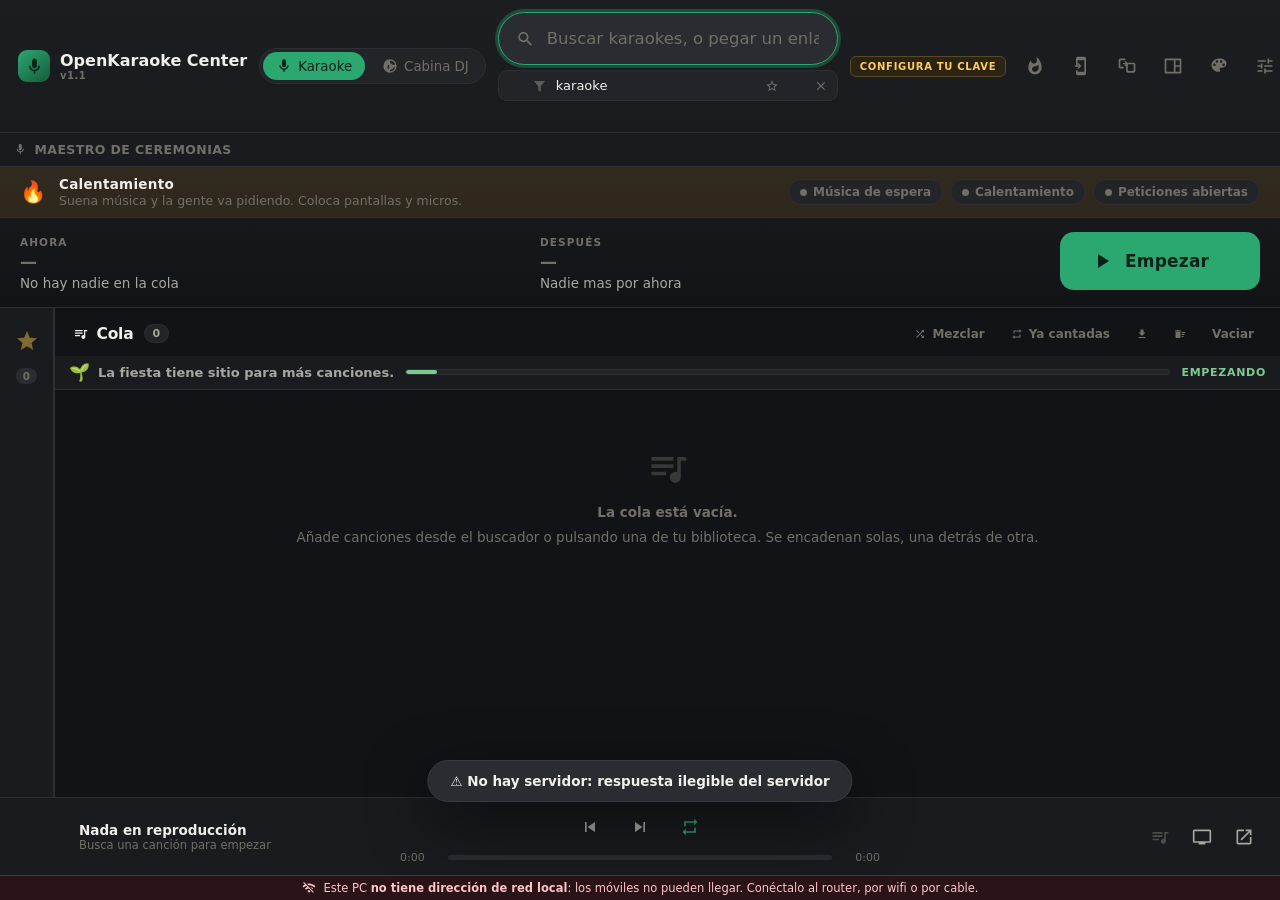
==== commit f1037ae2: "Pool de claves API, temas separados por espacio, QA completa y correcciones reales Trae al día la ra" ====
--- a/index.html
+++ b/index.html
@@ -4,8 +4,9 @@
 <meta charset="UTF-8">
 <meta name="viewport" content="width=device-width,initial-scale=1,viewport-fit=cover">
 <meta name="theme-color" content="#0d0f14">
-<title>🎤 Operador · Karaoke Launcher</title>
+<title>🎤 Operador · OpenKaraoke Center</title>
 <link rel="manifest" href="manifest.webmanifest">
+<link rel="apple-touch-icon" href="iconos/icono-192.png">
 <link rel="icon" href="iconos/icono.svg">
 
 <!-- Los estilos van en tres archivos y en este orden: base define las
@@ -13,7 +14,9 @@
      interpretacion lo que pasa cuando alguien canta. Ninguno escribe un
      color literal; todos salen de las variables de base.css. -->
 <link rel="stylesheet" href="css/base.css">
+<link rel="stylesheet" href="css/temas.css">
 <link rel="stylesheet" href="css/operador.css">
+<link rel="stylesheet" href="css/ahora.css">
 <link rel="stylesheet" href="css/interpretacion.css">
 </head>
 <body data-pantalla="operador" data-evento="ESPERA">
@@ -22,6 +25,7 @@
      análisis de la página, así que cuando el navegador llega al primer
      <use href="#…"> ya están disponibles. El porqué de que sea un .js y
      no un .svg externo está explicado dentro del archivo. -->
+<script>window.KL_SOY = 'operador';</script>
 <script src="js/simbolos.js"></script>
 
 <div id="app">
@@ -29,45 +33,128 @@
   <header>
     <div class="logo">
       <span class="m"><svg class="ic" aria-hidden="true"><use href="#ic-microfono"></use></svg></span>
-      <span class="titulo">Karaoke Launcher<small>v1.1</small></span>
+      <span class="titulo">OpenKaraoke Center<small>v1.1</small></span>
+      <!-- Cuál de las ventanas es esta. Parece de más hasta que alguien
+           monta esto por primera vez con tres abiertas y no sabe en cuál
+           tiene que buscar los botones. -->
+      <span class="soy">Operador · esta pantalla es la tuya</span>
       <span class="edicion" id="edicion"></span>
     </div>
 
     <!-- En qué espacio estás. El color solo no bastaba: quien abre esto por
          primera vez ve verde o morado y no deduce nada. -->
     <div id="espacios" role="tablist" aria-label="Espacio">
-      <button class="esp" data-esp="karaoke" title="Canciones con letra para cantar"><svg class="ic"><use href="#ic-microfono"></use></svg>Karaoke</button>
-      <button class="esp" data-esp="dj" title="La música de la fiesta cuando no canta nadie"><svg class="ic"><use href="#ic-musica"></use></svg>Cabina DJ</button>
-      <button class="esp" data-esp="freestyle" title="Instrumentales y bases para cantar, rapear o tocar encima"><svg class="ic"><use href="#ic-freestyle"></use></svg>Freestyle</button>
-    </div>
-    <div class="sbox">
-      <span class="mg"><svg class="ic" aria-hidden="true"><use href="#ic-buscar"></use></svg></span>
-      <!-- La barra hace de botón: escribir y pulsar Intro. El botón
-           «Buscar en YouTube» que había aquí decía lo mismo dos veces. -->
-      <input id="q" type="text" placeholder="Buscar karaokes, o pegar un enlace de YouTube…" autocomplete="off" enterkeyhint="search">
-    </div>
-    <!-- Solo en Freestyle: dos maneras distintas de buscar lo mismo, y la
-         diferencia está en qué se hace encima. Instrumental es la canción
-         sin voz, para cantarla; una base es para tocar o improvisar. Nadie
-         tiene por qué saber cómo se escribe eso en un buscador. -->
-    <div id="freestyle">
-      <button class="fbtn" data-suf="instrumental">Instrumentales</button>
-      <button class="fbtn" data-suf="backing track">Bases</button>
+      <button class="esp" data-esp="karaoke" title="🎤 Empezar karaoke: canciones con letra para cantar"><svg class="ic"><use href="#ic-microfono"></use></svg>Karaoke</button>
+      <button class="esp" data-esp="dj" title="🎧 Música ambiente: una fiesta sin karaoke, la lista la hacéis entre todos desde el móvil"><svg class="ic"><use href="#ic-plato"></use></svg>Cabina DJ</button>
+    </div>
+    <!-- Dos campos porque son dos preguntas distintas: QUÉ busco (arriba)
+         y CÓMO lo acoto (abajo). El de abajo era hasta ahora un «sufijo»
+         escondido en Ajustes, y escondido no lo usaba nadie. -->
+    <div id="buscador">
+      <div class="sbox">
+        <span class="mg"><svg class="ic" aria-hidden="true"><use href="#ic-buscar"></use></svg></span>
+        <!-- La barra hace de botón: escribir y pulsar Intro. El botón
+             «Buscar en YouTube» que había aquí decía lo mismo dos veces. -->
+        <input id="q" type="text" placeholder="Buscar karaokes, o pegar un enlace de YouTube…" autocomplete="off" enterkeyhint="search">
+      </div>
+      <div class="sbox fbox">
+        <span class="mg" title="Filtro"><svg class="ic" aria-hidden="true"><use href="#ic-embudo"></use></svg></span>
+        <input id="filtro" type="text" autocomplete="off" enterkeyhint="search" list="perfiles"
+               aria-describedby="filtroPie"
+               title="Se añade a cada búsqueda. Acepta AND, OR y «-» para excluir.">
+        <!-- Los perfiles: el mismo campo, con nombre. Un <datalist> y no
+             un menú propio porque el navegador ya sabe hacer esto, se
+             puede seguir escribiendo a mano encima, y funciona con el
+             teclado sin que yo escriba una línea de accesibilidad. -->
+        <datalist id="perfiles"></datalist>
+        <button class="ib mini" id="bFiltroGuardar" title="Guardar este filtro como perfil"><svg class="ic"><use href="#ic-estrella-borde"></use></svg></button>
+        <button class="ib mini" id="bFiltroX" title="Quitar el filtro" hidden><svg class="ic"><use href="#ic-cerrar"></use></svg></button>
+      </div>
+      <!-- Lo que de verdad se va a buscar, mientras se escribe. Es la
+           única manera de que alguien aprenda la sintaxis sin leer nada:
+           escribe OR, ve aparecer la barra, y ya lo sabe. -->
+      <div id="filtroPie" aria-live="polite"></div>
     </div>
     <!-- Qué se hace en este espacio, en una frase. El nombre ya está en la
          pestaña de arriba; repetirlo aquí solo robaba sitio al buscador. -->
     <div id="espacio"></div>
     <!-- Solo se ve cuando falta la clave, que es cuando hay algo que hacer. -->
-    <span class="badge demo" id="modo">Sin clave</span>
-    <button class="ib" id="bCal" title="Calentar la sala: la tele explica cómo pedir canciones y enseña la cola en directo. Se quita sola al empezar la primera"><svg class="ic"><use href="#ic-fuego"></use></svg></button>
-    <button class="ib" id="bQR" title="Peticiones: el QR y la dirección para que pidan desde el móvil"><svg class="ic"><use href="#ic-movil-envia"></use></svg></button>
+    <span class="badge demo" id="modo">Configura tu clave</span>
+    <button class="ib" id="bCal" title="🎉 Preparar la fiesta: la tele explica cómo pedir canciones y enseña la cola en directo. Se quita sola al empezar la primera"><svg class="ic"><use href="#ic-fuego"></use></svg></button>
+    <button class="ib" id="bQR" title="Unirse a la fiesta: los códigos para conectarse y pedir canciones"><svg class="ic"><use href="#ic-movil-envia"></use></svg></button>
     <button class="ib" id="bProy" title="Mandar a la otra pantalla: abre la ventana del televisor"><svg class="ic"><use href="#ic-segunda-pantalla"></use></svg></button>
     <button class="ib" id="bView" title="Disposición: completa → compacta → mini  (tecla V)"><svg class="ic"><use href="#ic-disposicion"></use></svg></button>
-    <button class="ib" id="bCfg" title="Ajustes"><svg class="ic"><use href="#ic-ajustes"></use></svg></button>
+    <!-- El tema, a la vista. Estaba solo dentro de ajustes.php y en la
+         práctica eso significaba que no existía: nadie va a buscar una
+         función que no sabe que hay. -->
+    <button class="ib" id="bTema" title="Cómo se ve y cómo habla: Clásico, Fiesta, Peques o Show"><svg class="ic"><use href="#ic-paleta"></use></svg></button>
+    <button class="ib" id="bCfg" title="⚙ Ajustes"><svg class="ic"><use href="#ic-ajustes"></use></svg></button>
   </header>
 
+  <!-- Modo Show: el botón de las cartas de reto. Solo se ve con el tema
+       Show; en los demás el CSS ni lo pinta. -->
+  <div id="panelShow"></div>
+
+  <!-- Maestro de ceremonias: seis sonidos y cinco frases. Se despliega
+       porque no se usa todo el rato — se usa entre canción y canción— y
+       una fila de botones siempre a la vista le robaría sitio a la cola,
+       que es donde el operador mira el 95 % del tiempo. -->
+  <details id="mc">
+    <summary><svg class="ic sm"><use href="#ic-microfono"></use></svg>
+      Maestro de ceremonias</summary>
+    <div id="panelMC"></div>
+  </details>
+
+  <!-- ══ AHORA ══════════════════════════════════════════════════════
+       La pieza que faltaba, y la que cambia cómo se lee la consola.
+
+       Antes esto era una aplicación que gestionaba una COLA: arriba las
+       herramientas, y quién canta había que deducirlo mirando la lista.
+       Pero un operador no piensa en listas. Piensa, todo el rato, en dos
+       cosas: **quién está cantando y quién va después**. Eso es lo que
+       mira cada quince segundos.
+
+       Así que ocupa el sitio más visible y el resto pasa a ser apoyo. Y
+       el botón de Empezar vive AQUÍ, no abajo: es el que más se pulsa de
+       toda la aplicación y tiene que ser imposible no verlo.
+
+       Es el MISMO botón, con el mismo id, mudado de sitio. No hay dos
+       —eso ya pasó una vez— y la prueba que lo vigila sigue en verde. -->
+  <section id="ahora">
+    <div id="faseCaja" title="En qué momento de la noche estamos">
+      <span id="faseIcono">🔥</span>
+      <div>
+        <div id="faseNombre">Calentamiento</div>
+        <div id="fasePista"></div>
+      </div>
+      <!-- Los testigos. No son controles: son para no tener que
+           preguntarse nada. «¿Se ha quedado la sala en silencio?» es la
+           duda más frecuente de un operador, y se contesta con un punto
+           verde en vez de con un viaje a Ajustes. -->
+      <div id="testigos"></div>
+    </div>
+
+    <div id="ahoraFilas">
+      <div class="af" id="afAhora">
+        <span class="et">Ahora</span>
+        <div class="qui" id="afAhoraQuien">—</div>
+        <div class="tit" id="afAhoraTit"></div>
+      </div>
+
+      <div class="af sig" id="afSig">
+        <span class="et">Después</span>
+        <div class="qui" id="afSigQuien">—</div>
+        <div class="tit" id="afSigTit"></div>
+      </div>
+
+      <div id="afAccion">
+        <button class="cb big" id="bPlay" title="Empezar la actuación preparada (Espacio)"><svg class="ic"><use href="#ic-play"></use></svg><span>Empezar</span></button>
+      </div>
+    </div>
+  </section>
+
   <div id="tabs">
-    <button data-p="lib" class="on"><svg class="ic sm"><use href="#ic-estrella"></use></svg> Biblioteca</button>
+    <button data-p="lib" class="on"><svg class="ic sm"><use href="#ic-estrella"></use></svg> Canciones</button>
     <button data-p="que"><svg class="ic sm"><use href="#ic-musica"></use></svg> Cola</button>
   </div>
 
@@ -77,7 +164,7 @@
       <div class="ph">
         <button id="bLibCol" title="Plegar la biblioteca"><svg class="ic"><use href="#ic-estrella"></use></svg></button>
         <span id="libCount">0</span>
-        <h2>Biblioteca rápida</h2>
+        <h2>Canciones</h2>
         <span class="n" id="nLib">0</span>
         <button class="lnk" id="bFix" title="Volver a pedir títulos y carátulas a YouTube">Reparar títulos</button>
         <button class="lnk" id="bAddAll">Añadir todo</button>
@@ -92,9 +179,16 @@
         <h2><svg class="ic sm"><use href="#ic-musica"></use></svg> Cola</h2>
         <span class="n" id="nQue">0</span>
         <button class="lnk" id="bShuffleQ"><svg class="ic sm"><use href="#ic-barajar"></use></svg> Mezclar</button>
+        <button class="lnk" id="bHist" title="Ver lo ya cantado esta fiesta"><svg class="ic sm"><use href="#ic-repetir"></use></svg> Ya cantadas</button>
+        <button class="lnk" id="bDescargarCola" title="Descargar toda la cola, para preparar la fiesta con antelación sin depender de la wifi"><svg class="ic sm"><use href="#ic-descargar"></use></svg></button>
         <button class="lnk" id="bDelAll" title="Borrar todos los vídeos descargados del disco"><svg class="ic sm"><use href="#ic-borrar-todo"></use></svg></button>
         <button class="lnk d" id="bClearQ">Vaciar</button>
       </div>
+      <!-- El mismo termómetro que ve la sala, aquí en pequeño. No es
+           decoración: el operador escribe esas frases en Ajustes y nunca
+           ve el resultado, y sobre todo — «hay que animar a la gente» se
+           lee mejor en la frase que en el número de al lado. -->
+      <div id="termometro" class="mini oculto"></div>
       <div class="scroll" id="que"></div>
     </section>
   </main>
@@ -113,10 +207,10 @@
     <div id="ct">
       <div class="crow">
         <button class="cb" id="bPrev" title="Anterior (←)"><svg class="ic"><use href="#ic-anterior"></use></svg></button>
-        <!-- El botón principal de la aplicación. Dice EMPEZAR con todas las
-         letras: un triángulo de «play» sugiere «reproducir/pausar», y
-         pausar aquí descuadra la tele. -->
-        <button class="cb big" id="bPlay" title="Empezar la actuación preparada (Espacio)"><svg class="ic"><use href="#ic-play"></use></svg><span>Empezar</span></button>
+        <!-- El botón de Empezar estaba aquí. Se ha MUDADO a la tarjeta
+             «Ahora», arriba: es el que más se pulsa de toda la aplicación
+             y aquí abajo, del tamaño de sus vecinos, había que buscarlo.
+             Es el mismo botón con el mismo id, no uno nuevo. -->
         <button class="cb" id="bNext" title="Siguiente (→)"><svg class="ic"><use href="#ic-siguiente"></use></svg></button>
         <button class="cb on" id="bAuto" title="Al terminar una canción, dejar la siguiente preparada (no la arranca)"><svg class="ic"><use href="#ic-repetir"></use></svg></button>
       </div>
@@ -127,12 +221,25 @@
       </div>
     </div>
     <div id="rc">
+      <!-- La música ambiente, a mano. Está en Ajustes porque ahí se
+           configura, pero apagarla es algo que se hace EN MEDIO de la
+           fiesta —entra alguien a hablar, hay un brindis— y para eso
+           nadie va a abrir otra página.
+
+           Ojo con el nombre: esto NO es la Cabina DJ. La Cabina DJ es un
+           espacio, otra fiesta distinta. Esto es la música de fondo del
+           karaoke. Se llamaron igual durante meses y confundía. -->
+      <button class="cb" id="bDJ" title="Música ambiente: lo que suena entre actuaciones"><svg class="ic"><use href="#ic-musica"></use></svg></button>
       <button class="cb" id="bVid" title="Mostrar / ocultar vídeo"><svg class="ic"><use href="#ic-tv"></use></svg></button>
       <button class="cb" id="bYT" title="Abrir en YouTube"><svg class="ic"><use href="#ic-abrir-fuera"></use></svg></button>
     </div>
   </div>
 
   <div id="avisoRed"></div>
+  <!-- El operador "copiloto": sugiere, nunca decide. Mismo patrón que
+       avisoRed —se calla un cuarto de hora si se descarta— pero para
+       algo bien distinto: no un fallo, un silencio. -->
+  <div id="avisoCopiloto"></div>
   <div id="avisoMudo">Este PC está en <b>silencio</b> y es el que tiene que sonar &nbsp;
     <button class="btn" id="bDesmutear">Devolver el sonido</button></div>
   <div id="redbar"></div>
@@ -208,33 +315,49 @@
   </div>
 </div>
 
+<!-- YA CANTADAS -->
+<div class="ov" id="ovHist">
+  <div class="md">
+    <div class="mh">
+      <h3>Ya cantadas</h3>
+      <span class="hi">Lo que ha sonado esta fiesta</span>
+      <button class="ib" data-x><svg class="ic"><use href="#ic-cerrar"></use></svg></button>
+    </div>
+    <div class="mb"><div id="hist"></div></div>
+    <div class="mf">
+      <span class="hi" id="histF"></span>
+      <button class="lnk d" id="bVaciarHist">Vaciar historial</button>
+      <button class="btn g" data-x>Cerrar</button>
+    </div>
+  </div>
+</div>
+
 <!-- AJUSTES -->
 <div class="ov" id="ovCfg">
   <div class="md" style="width:min(560px,100%)">
     <div class="mh"><h3>Ajustes</h3><button class="ib" data-x><svg class="ic"><use href="#ic-cerrar"></use></svg></button></div>
     <div class="mb" style="padding:18px 22px">
 
+      <!-- ── Cómo está organizado esto, y por qué ────────────────────
+           Tres grupos, y los tres responden a una pregunta distinta:
+
+             ESTE APARATO   solo cambia aquí. La calidad de vídeo de tu
+                            portátil no es asunto de la fiesta.
+             LA TELE        cómo se ve la pantalla del público.
+             EL RITMO       cuánto duran las pausas.
+
+           Y lo que se configura una vez para toda la fiesta —la clave de
+           YouTube, el tema, la wifi, quién puede pedir— no está aquí: está
+           en Ajustes de la fiesta, abajo del todo.
+
+           Aquí había además un selector de «Espacio» y el campo del texto
+           que se añade a las búsquedas. Los dos se han quitado por el
+           mismo motivo: ya están en la barra de arriba, siempre a la
+           vista y sin abrir ningún diálogo. Dos caminos para lo mismo, y
+           sobraba el de dentro — sobre todo con el filtro, que se cambia
+           EN MITAD de una fiesta y estaba a tres clics. -->
       <div class="grupo">
-        <h4>Interfaz</h4>
-        <div class="fld">
-          <label>Espacio</label>
-          <select id="cModo">
-            <option value="karaoke">Karaoke</option>
-            <option value="dj">Cabina DJ</option>
-            <option value="freestyle">Freestyle</option>
-          </select>
-          <div class="h">Cambia el color principal. La palabra que se añade a cada búsqueda
-          (karaoke · nada · instrumental) se configura justo debajo.</div>
-        </div>
-        <div class="fld">
-          <label>Texto añadido a cada búsqueda</label>
-          <input id="cSuf" type="text" placeholder="karaoke">
-          <div class="h">Se añade automáticamente a lo que escribas. Vacío = buscar tal cual.</div>
-        </div>
-      </div>
-
-      <div class="grupo">
-        <h4>Modo Operador</h4>
+        <h4>Este aparato</h4>
         <div class="fld">
           <label>Calidad de vídeo</label>
           <select id="cQual">
@@ -249,10 +372,19 @@
         <label class="sw"><input type="checkbox" id="cAntiCut" checked> Antiparones: bajar calidad sola si la conexión cae</label>
         <label class="sw"><input type="checkbox" id="cAuto"> Abrir la ventana de vídeo al empezar una canción</label>
         <label class="sw"><input type="checkbox" id="cStar"> Al añadir a la cola, guardar también en la biblioteca</label>
+        <div class="fld" style="margin-top:14px">
+          <label>El sonido sale por…</label>
+          <select id="cSonido">
+            <option value="pc">Este ordenador (altavoces o equipo conectado al PC)</option>
+            <option value="tele">La pantalla pública (tele con altavoces por HDMI)</option>
+          </select>
+          <div class="h">El otro aparato se queda <b>mudo, pero sigue reproduciendo</b>: el PC es
+          quien detecta el final de la canción y encadena la siguiente. Callarlo no es pararlo.</div>
+        </div>
       </div>
 
       <div class="grupo">
-        <h4>Ritmo de la fiesta</h4>
+        <h4>El ritmo</h4>
         <div class="fld">
           <label>Cuenta atrás antes de empezar</label>
           <input id="cSegLlam" type="number" min="0" max="15" step="1" value="0">
@@ -275,24 +407,7 @@
       </div>
 
       <div class="grupo">
-        <h4>Pantalla Pública</h4>
-        <div class="fld">
-          <label>El sonido sale por…</label>
-          <select id="cSonido">
-            <option value="pc">Este ordenador (altavoces o equipo conectado al PC)</option>
-            <option value="tele">La pantalla pública (tele con altavoces por HDMI)</option>
-          </select>
-          <div class="h">El otro aparato se queda <b>mudo, pero sigue reproduciendo</b>: el PC es
-          quien detecta el final de la canción y encadena la siguiente. Callarlo no es pararlo.</div>
-        </div>
-        <div class="fld">
-          <label>Retraso de la pantalla pública (segundos)</label>
-          <input id="cDesfase" type="number" min="-5" max="5" step="0.1" value="0.7">
-          <div class="h">Las dos pantallas llevan su propia copia del vídeo y la tele suele
-          arrancar un poco después. Este valor le dice cuánto <b>adelantarse</b> para ir a la par.
-          Se puede afinar en la propia tele con las teclas <b>+</b> y <b>−</b> mientras suena algo.
-          Negativo si va adelantada.</div>
-        </div>
+        <h4>La tele</h4>
         <div class="fld">
           <label>Efecto con el sonido de la sala</label>
           <select id="cEfecto">
@@ -330,13 +445,66 @@
         </div>
       </div>
 
+      <!-- La calibración no es una opción visual: es un ajuste técnico
+           que compensa algo que pasa FUERA del programa. Estaba entre los
+           efectos de la tele y ahí chirriaba — el efecto lo elige quien
+           monta la fiesta por gusto, esto lo toca quien está arreglando
+           un problema concreto. Grupo aparte. -->
       <div class="grupo">
-        <h4>Sistema · Superpoderes</h4>
+        <h4>Avanzado</h4>
+        <!-- Escondido a propósito. Antes esto era «Retraso de la pantalla
+             pública» y estaba a la vista porque hacía falta. Ya no: la
+             pantalla del cantante publica en qué instante estaba en el
+             segundo cero y la del público salta a donde va, y además se
+             corrige sola cada pocos segundos.
+
+             Lo que queda es lo único que el programa no puede saber: que
+             una tele tarde en pintar lo que el navegador ya ha dibujado.
+             Eso pasa DESPUÉS del navegador. En el caso normal —mismo
+             ordenador, dos ventanas— vale cero y nadie lo abre. -->
+        <details class="fld">
+          <summary style="cursor:pointer;color:var(--txt3);font-size:13px">
+            Calibración de pantalla (normalmente no hace falta)</summary>
+          <label style="margin-top:10px">Compensación de la tele (segundos)</label>
+          <input id="cDesfase" type="number" min="-5" max="5" step="0.1" value="0">
+          <div class="h">Las dos pantallas van sincronizadas solas. Esto es para el
+          caso raro en que la <b>tele</b> tarde en pintar lo que ya ha salido en el
+          ordenador —modo cine, procesado de imagen, un receptor de audio por
+          medio—: eso ocurre fuera del programa y no se puede detectar.
+          Se afina en la propia tele con <b>+</b> y <b>−</b> viendo las dos a la vez.
+          Negativo si la tele va adelantada. <b>Casi siempre es 0.</b></div>
+        </details>
+      </div>
+
+      <div class="grupo">
+        <h4>¿Está todo bien?</h4>
         <div id="poderes"></div>
+        <!-- Esto mira si la FIESTA va bien: la tele, el sonido, la red.
+             Lo que no puede mirar es si la MÁQUINA puede correr esto
+             —extensiones de PHP, permisos, archivos corruptos—, porque
+             para eso ya tiene que estar funcionando.
+
+             No se llama «diagnóstico» ni es otro panel: es la misma
+             pregunta a otra profundidad, y por eso está aquí y no en un
+             botón nuevo (MODELO §8, un concepto un nombre). -->
+        <div class="h" style="margin-top:12px">
+          ¿Acabas de instalarlo en otro ordenador y algo no va?
+          <a href="qa.php" target="_blank">Comprobar esta máquina</a> —
+          PHP, permisos, archivos y cuota de YouTube.
+        </div>
+        <!-- «Ajustes del servidor» era un mal nombre: no hay ningún
+             servidor en la cabeza de quien organiza una fiesta. Lo que hay
+             ahí dentro es lo que se configura una vez y vale para toda la
+             noche — la clave de YouTube, el tema, la wifi, quién puede
+             pedir—, y eso es la fiesta, no el servidor. -->
         <div style="display:flex;gap:9px;margin-top:16px">
-          <a class="btn g" href="ajustes.php" style="flex:1;text-align:center;text-decoration:none;line-height:1.6">Ajustes del servidor</a>
-          <button class="btn g" id="bExp" style="flex:1">Exportar copia</button>
-          <button class="btn g" id="bImp" style="flex:1">Importar copia</button>
+          <a class="btn" href="ajustes.php" style="flex:1;text-align:center;text-decoration:none;line-height:1.6">Ajustes de la fiesta</a>
+          <button class="btn g" id="bExp" style="flex:1"
+                  title="Incluye la biblioteca y las colas de Karaoke y de Cabina DJ, las dos">
+            <svg class="ic sm"><use href="#ic-descargar"></use></svg> Exportar copia</button>
+          <button class="btn g" id="bImp" style="flex:1"
+                  title="Sustituye tu biblioteca por la del archivo. La cola no se toca.">
+            <svg class="ic sm" style="transform:rotate(180deg)"><use href="#ic-descargar"></use></svg> Importar copia</button>
         </div>
       </div>
 
@@ -351,18 +519,34 @@
   <span id="bufS">La conexión ha bajado</span>
 </div>
 
+<!-- ═══ TEMA ═══
+     Cuatro tarjetas con una muestra de color y una frase de qué cambia.
+     Un desplegable con cuatro nombres no dice nada: «Peques» no explica
+     que además desaparece el QR y cambian todos los mensajes. -->
+<div class="ov" id="ovTema">
+  <div class="md" style="width:min(560px,100%)">
+    <div class="mh"><h3>Cómo se ve y cómo habla</h3><button class="ib" data-x><svg class="ic"><use href="#ic-cerrar"></use></svg></button></div>
+    <div class="mb" id="temaLista" style="padding:16px;display:grid;gap:10px"></div>
+    <div class="mf">
+      <span style="flex:1;font-size:12.5px;color:var(--txt3)">El tema es de la fiesta, no de este aparato: la tele se pone igual sola.</span>
+      <button class="btn" data-x>Cerrar</button>
+    </div>
+  </div>
+</div>
+
+<!-- ═══ QR ═══
+     DOS QR y en este orden, porque ese es el orden en que se atasca la
+     gente: primero conectarse a la red, después pedir. Enseñar solo el
+     de pedir a alguien que no está en tu wifi es enseñarle una puerta
+     cerrada — y dictar una contraseña de veinte caracteres en voz alta
+     con música puesta no funciona nunca.
+
+     El de wifi solo aparece si hay contraseña configurada: un QR que no
+     conecta es peor que ninguno. -->
 <div class="ov" id="ovQR">
-  <div class="md" style="width:min(440px,100%)">
-    <div class="mh"><h3>Que pidan desde el móvil</h3><button class="ib" data-x><svg class="ic"><use href="#ic-cerrar"></use></svg></button></div>
-    <div class="mb" style="padding:22px;text-align:center">
-      <div id="qrimg" style="background:#fff;padding:14px;border-radius:14px;display:inline-block;min-height:220px"></div>
-      <div style="margin-top:16px;font-size:13px;color:var(--txt2);line-height:1.6">
-        Que apunten con la cámara del móvil.<br>
-        Tienen que estar en <b>tu misma red</b>.
-      </div>
-      <code id="qrurl" style="display:block;margin-top:14px;padding:11px;background:var(--bg3);
-        border:1px solid var(--line);border-radius:9px;font-size:13px;word-break:break-all"></code>
-    </div>
+  <div class="md" style="width:min(700px,100%)">
+    <div class="mh"><h3>Unirse a la fiesta</h3><button class="ib" data-x><svg class="ic"><use href="#ic-cerrar"></use></svg></button></div>
+    <div class="mb" id="qrCuerpo" style="padding:22px"></div>
     <div class="mf"><button class="btn" data-x>Cerrar</button></div>
   </div>
 </div>
@@ -377,7 +561,7 @@
        actuacion qué es cantar una canción esta noche\n       almacen   decide dónde viven los datos (servidor o navegador)
        comandos  la lista de todo lo que se le puede pedir al estado
        interfaz  el pegamento: S, toast(), draw()
-       busqueda / cola / reproductor / evento   cada uno lo suyo
+       busqueda / cola / reproductor / cronometro / evento   cada uno lo suyo
        atajos    el teclado
        app       cablea los botones y arranca
 
@@ -385,18 +569,30 @@
      js/almacen-local.js y no hay que tocar nada más. -->
 <script src="js/qr.js"></script>
 <script src="js/estados.js"></script>
+<script src="js/termometro.js"></script>
+<script src="js/textos.js"></script>
 <script src="js/nucleo.js"></script>
 <script src="js/senales.js"></script>
 <script src="js/cancion.js"></script>
 <script src="js/actuacion.js"></script>
 <script src="js/almacen-servidor.js"></script>
 <script src="js/comandos.js"></script>
+<script src="js/filtro.js"></script>
+<script src="js/fase.js"></script>
 <script src="js/interfaz.js"></script>
 <script src="js/busqueda.js"></script>
 <script src="js/cola.js"></script>
 <script src="js/reproductor.js"></script>
+<script src="js/cronometro.js"></script>
+<script src="js/ambiente.js"></script>
 <script src="js/evento.js"></script>
 <script src="js/atajos.js"></script>
+<script src="js/copiloto.js"></script>
+<script src="js/mc.js"></script>
 <script src="js/app.js"></script>
+<script src="js/diagnostico.js"></script>
+<script src="js/paneles.js"></script>
+<script src="js/show.js"></script>
+<script src="js/instalar.js"></script>
 </body>
 </html>
--- a/css/base.css
+++ b/css/base.css
@@ -9,12 +9,49 @@
    ═══════════════════════════════════════════════════════════════════ */
 
 :root{
-  --bg:#0d0f14; --bg2:#141821; --bg3:#1b2029; --bg4:#252b38;
-  --line:#2b323f; --line2:#39424f;
-  --txt:#eaedf3; --txt2:#98a1b2; --txt3:#6a7383;
+  /* Paleta de Clásico repensada (2026-08-03, a petición explícita):
+     grafito cálido en vez de azul-carbón por defecto, blanco cálido en
+     vez de blanco frío de pantalla. El objetivo es que se sienta como un
+     salón bien iluminado de noche, no como el panel de estado de un
+     servidor. Mismo contraste, mismo número de pasos — solo cambia el
+     tinte elegido en cada uno. */
+  --bg:#121316; --bg2:#1a1b1f; --bg3:#232428; --bg4:#2b2c31;
+  --line:#2e2f34; --line2:#3a3b41;
+  --txt:#f0efec; --txt2:#a8a6a0; --txt3:#726f68;
   --star:#ffc94d; --dang:#ff5d6c; --info:#4da3ff;
+  /* Escala de radios. Antes había ocho valores sueltos (1, 3, 6, 7, 8, 9,
+     10, 11, 12, 14, 16px) repartidos por los dos archivos sin ninguno
+     declarado — ni siquiera este --r, que existía y no se usaba en
+     ningún sitio. Se centralizan aquí los dos que más se repetían
+     (9px y el círculo de las píldoras); el resto de valores puntuales se
+     dejan como estaban: cambiarlos a ciegas, sin ver la interfaz
+     renderizada, es más riesgo del que vale un radio de borde. */
+  --r-sm:9px; --r-pill:999px;
   --r:12px; --sh:0 20px 60px rgba(0,0,0,.6);
   /* Sombra corta para relieves pequeños, y el aro del foco de teclado. */
+  --bg-cab:#1c1d21;      /* el borde alto del degradado de la cabecera */
+
+  /* Los avisos tenían sus colores escritos a mano en cinco sitios, y por
+     eso un tema claro los dejaba ilegibles: rosa pálido sobre crema.
+     Aquí están, y aquí los cambia un tema. */
+  --avi:#ffb648;         /* atención */
+  --avi-txt:#ffcf9a;  --avi-d:#3a1f0c;  --avi-line:#7a4515;
+  --dang-txt:#ffc4ca;  --dang-d:#2a1418;  --dang-line:#5c2a31;
+  --avi-d2:#2b2415;    --avi-line2:#584a22;   /* la banda de «la red va justa» */
+  /* Los cinco momentos de la fiesta. Van aquí y no en el termómetro
+     porque son colores, y los colores los manda el tema: cualquiera de
+     los cuatro puede cambiarlos sin tocar el componente.
+
+     El orden NO es un semáforo. No hay ningún momento «malo»: el verde
+     claro del principio es «hay sitio», no «va mal», y el naranja del
+     final es «qué buen ambiente», no «peligro». Si algún día alguien
+     pone rojo en el último, habrá convertido esto en una alarma. */
+  --tm-0:#7ecb92;   /* Empezando   — verde claro, hay sitio */
+  --tm-1:#22d97a;   /* Animándose  — verde */
+  --tm-2:#4da3ff;   /* En marcha   — azul */
+  --tm-3:#a78bfa;   /* Muy animada — morado */
+  --tm-4:#ff9f43;   /* A tope      — naranja cálido */
+
   --sh1:0 1px 2px rgba(0,0,0,.4);
   --sh2:0 6px 20px rgba(0,0,0,.35);
 }
@@ -28,20 +65,22 @@
    El acento se reserva para lo que suena y para la acción principal. Si
    lo lleva todo, deja de significar nada.                              */
 
+/* Esmeralda profundo en vez de verde de botón de confirmar, y violeta
+   apagado en vez de morado brillante: el mismo papel (acento de
+   espacio), un tono más grave y menos "interfaz web genérica". */
 :root,
 html[data-modo="karaoke"]{
-  --ac-claro:#2ee888; --ac:#22d97a; --ac2:#18b464; --ac-oscuro:#0a8a4b;
-  --ac-d:#0d3d24; --ac-txt:#052b16; --ac-rgb:34,217,122;
+  --ac-claro:#39c084; --ac:#2ba86f; --ac2:#1f7d53; --ac-oscuro:#155c3c;
+  --ac-d:#0f2e21; --ac-txt:#06231a; --ac-rgb:43,168,111;
 }
 html[data-modo="dj"]{
-  --ac-claro:#a78bfa; --ac:#8b5cf6; --ac2:#6d3ff0; --ac-oscuro:#4c1fbf;
-  --ac-d:#241640; --ac-txt:#f6f2ff; --ac-rgb:139,92,246;
-}
-html[data-modo="mc"],
-html[data-modo="freestyle"]{
-  --ac-claro:#ffb56b; --ac:#ff9f43; --ac2:#f08a24; --ac-oscuro:#b35f0a;
-  --ac-d:#3d2a10; --ac-txt:#2b1500; --ac-rgb:255,159,67;
-}
+  --ac-claro:#9a82e0; --ac:#7c5cd6; --ac2:#5c3fb0; --ac-oscuro:#3f2a86;
+  --ac-d:#211a3d; --ac-txt:#f6f2ff; --ac-rgb:124,92,214;
+}
+/* El naranja era del tercer espacio, Freestyle, que ya no existe: hacía
+   lo mismo que Karaoke con otra palabra de búsqueda, y eso ahora es un
+   campo de texto. Los nombres viejos guardados caen en Karaoke, así que
+   este bloque no lo pedía ya nadie. */
 :root{ --aro:0 0 0 3px rgba(var(--ac-rgb),.32) }
 
 *{box-sizing:border-box;-webkit-tap-highlight-color:transparent}
@@ -56,7 +95,7 @@
 /* Solo con teclado: quien usa el ratón no ve aros, quien navega con
    Tab sabe siempre dónde está. */
 :focus-visible{outline:none;box-shadow:var(--aro)}
-.it:focus-visible,button:focus-visible,input:focus-visible{border-radius:9px}
+.it:focus-visible,button:focus-visible,input:focus-visible{border-radius:var(--r-sm)}
 ::-webkit-scrollbar{width:10px;height:10px}
 ::-webkit-scrollbar-track{background:transparent}
 ::-webkit-scrollbar-thumb{background:#3a4250;border-radius:8px;border:2px solid transparent;background-clip:content-box}
@@ -75,7 +114,7 @@
 /* ---- Botones ---------------------------------------------------------- */
 .btn{
   background:linear-gradient(180deg,var(--ac-claro),var(--ac));color:var(--ac-txt);
-  border:none;padding:12px 22px;border-radius:999px;font-weight:800;font-size:14px;
+  border:none;padding:12px 22px;border-radius:var(--r-pill);font-weight:800;font-size:14px;
   white-space:nowrap;transition:.15s;box-shadow:var(--sh1);
   display:inline-flex;align-items:center;justify-content:center;gap:8px
 }
@@ -126,7 +165,7 @@
 .fld label{display:block;font-size:12.5px;font-weight:700;color:var(--txt2);margin-bottom:6px}
 .fld input[type=text],.fld input[type=password],.fld input[type=number],.fld select{
   width:100%;padding:11px 13px;background:var(--bg3);border:1px solid var(--line);
-  border-radius:9px;font-size:14px;outline:none}
+  border-radius:var(--r-sm);font-size:14px;outline:none}
 .fld input:focus,.fld select:focus{border-color:var(--ac)}
 .fld .h{font-size:11.5px;color:var(--txt3);margin-top:7px;line-height:1.6}
 .sw{display:flex;align-items:center;gap:10px;font-size:13.5px;color:var(--txt2);cursor:pointer;margin-bottom:10px}
@@ -147,7 +186,7 @@
 @keyframes spin{to{transform:rotate(360deg)}}
 
 #toast{position:fixed;left:50%;bottom:98px;transform:translateX(-50%) translateY(18px);
-  background:var(--bg4);border:1px solid var(--line2);padding:12px 22px;border-radius:999px;
+  background:var(--bg4);border:1px solid var(--line2);padding:12px 22px;border-radius:var(--r-pill);
   font-size:13.5px;font-weight:700;box-shadow:var(--sh);opacity:0;pointer-events:none;
   transition:.22s;z-index:90;max-width:90vw;text-align:center}
 #toast.on{opacity:1;transform:translateX(-50%) translateY(0)}
@@ -161,3 +200,4 @@
 #buf .sp{margin-bottom:12px}
 #buf b{display:block;font-size:14px;margin-bottom:4px}
 #buf span{font-size:12px;color:var(--txt3)}
+
--- a/css/temas.css
+++ b/css/temas.css
@@ -0,0 +1,513 @@
+/* ═══════════════════════════════════════════════════════════════════
+   temas.css — la misma aplicación en cuatro contextos
+
+   **Por qué existe cada tema y qué prioridad tiene está en
+   `docs/DISENO.md`, no aquí.** Este archivo explica por qué cada bloque
+   de reglas es como es; el documento explica por qué el tema existe.
+
+   Separarlo no es orden por orden: es que este archivo va a doblar de
+   tamaño, y una hoja de estilos que empieza con dos páginas de filosofía
+   deja de leerse. Quien abre esto viene a cambiar un color.
+
+   El resumen de una línea, para no tener que ir al documento:
+
+     CLÁSICO   que se lea          FIESTA   que se note la fiesta
+     PEQUES    sin ninguna presión SHOW     que parezca un escenario
+
+   Y la regla que más se rompe sin querer: en Clásico manda el espacio
+   (verde, morado, naranja); en los otros tres manda el tema.
+   ═══════════════════════════════════════════════════════════════════ */
+
+
+
+/* ════════════════════════ CLÁSICO ════════════════════════
+   Segunda repensada del mismo día (2026-08-03): la primera pasada bajó
+   el ruido (grafito cálido, acentos más graves). Esta cambia una regla
+   de fondo — a petición explícita, sabiendo lo que rompe: **el color ya
+   no lo decide el espacio.** Antes Karaoke era verde y Cabina DJ morado
+   también en Clásico; ahora Clásico tiene un único "color de
+   personalidad" —azul acero— que no cambia con el espacio. Esa señal
+   —"¿en qué espacio estoy?"— la siguen dando las pestañas 🎤/🎧 de la
+   cabecera, no ya el color de fondo del botón Empezar.
+
+   Fiesta, Peques y Show siguen sin tocar: ya tenían un color fijo por
+   tema, no por espacio, así que esto los alinea con Clásico en vez de
+   dejarlo como la excepción.
+
+   Sigue sin llevar partículas, degradados ni transparencias — la regla
+   de fondo de siempre: Clásico no compite con los demás, es el punto de
+   referencia. */
+html[data-tema="clasico"]{
+  --bg:#1E2329; --bg2:#2B3138; --bg3:#353D46; --bg4:#3F4852;
+  --line:#3A414B; --line2:#4A525D; --bg-cab:#242930;
+  --txt:#F3F5F7; --txt2:#A8B2BD; --txt3:#7C8794;
+}
+/* El color de personalidad de Clásico es el azul acero — pero Karaoke y
+   Cabina DJ siguen siendo espacios distintos, y necesitan poder
+   distinguirse sin leer la pestaña de la cabecera. No vuelve al verde de
+   antes: un violeta que combina con el azul en vez de pelearse con él,
+   pareja con el resto de la paleta fría de Clásico. */
+html[data-tema="clasico"][data-modo="karaoke"]{
+  --ac-claro:#7DA5F2; --ac:#5A8DEE; --ac2:#4676D6; --ac-oscuro:#3560B8;
+  --ac-d:#16233D; --ac-txt:#ffffff; --ac-rgb:90,141,238;
+}
+html[data-tema="clasico"][data-modo="dj"]{
+  --ac-claro:#B79CF2; --ac:#9B6BEA; --ac2:#7F4FD1; --ac-oscuro:#6236A8;
+  --ac-d:#241A3D; --ac-txt:#ffffff; --ac-rgb:155,107,234;
+}
+
+
+/* ════════════════════════ FIESTA ════════════════════════
+   Aquí sí se busca el efecto. La diferencia con Clásico no es «más
+   rosa»: es que en Fiesta las cosas **brillan y laten**, y en Clásico no
+   se mueve nada.
+
+   Fucsia y cian, que es la pareja de neón que todo el mundo reconoce, y
+   un fondo con dos focos de color en las esquinas superiores. Sigue
+   siendo un fondo oscuro: es una noche, y una pantalla que deslumbra en
+   un salón a oscuras es una pantalla que se apaga.
+
+   ── La regla de Fiesta, entera ───────────────────────────────────────
+       Movimiento lento. Luz. Neón. **Nunca confusión.**
+
+   La última palabra es la que manda. El operador está trabajando en esta
+   pantalla con gente esperando delante: una interfaz de fiesta que le
+   distraiga es peor que una aburrida. Por eso lo que se mueve es lento,
+   está lejos de donde se lee y no cambia de sitio nada. */
+html[data-tema="fiesta"]{
+  --ac-claro:#ff77c8; --ac:#ff2fa8; --ac2:#e0128c; --ac-oscuro:#a30b64;
+  --ac-d:#3d0a2a; --ac-txt:#ffffff; --ac-rgb:255,47,168;
+  --bg:#0a0713; --bg2:#150d24; --bg3:#20142f; --bg4:#2d1c40;
+  --line:#3d2a56; --line2:#563a78; --bg-cab:#1a0f2c;
+  --txt:#f6f0ff; --txt2:#c0aede; --txt3:#8f7bb5;
+  --info:#33e1ff; --star:#ffd84a;
+  --sh:0 20px 70px rgba(0,0,0,.75);
+  --sh2:0 8px 26px rgba(255,47,168,.22);
+}
+html[data-tema="fiesta"] body{ background:
+  radial-gradient(900px 620px at 8% -12%, #4a0f5e 0%, transparent 62%),
+  radial-gradient(900px 620px at 92% -12%, #08324f 0%, transparent 62%),
+  var(--bg); }
+
+/* El neón de verdad: el botón principal y el espacio activo llevan halo.
+   Solo esos dos. Si brilla todo, no brilla nada — es la misma regla del
+   acento, aplicada a la luz. */
+html[data-tema="fiesta"] #bPlay{
+  box-shadow:0 0 22px rgba(255,47,168,.55), 0 0 60px rgba(255,47,168,.25);
+}
+html[data-tema="fiesta"] #espacios .esp.on{
+  box-shadow:0 0 16px rgba(255,47,168,.45);
+}
+/* Y la cabecera con una línea de luz que recorre: es lo único que se
+   mueve, dura seis segundos y no está debajo de ningún texto. */
+html[data-tema="fiesta"] header{ position:relative; overflow:hidden }
+html[data-tema="fiesta"] header::after{
+  content:''; position:absolute; left:-30%; bottom:0; height:2px; width:30%;
+  background:linear-gradient(90deg, transparent, var(--ac-claro), #33e1ff, transparent);
+  animation:fiestaBarrido 6s linear infinite;
+}
+@keyframes fiestaBarrido{ to{ left:130% } }
+
+/* Con el movimiento reducido activado, la luz se queda quieta. El tema
+   sigue siendo Fiesta; lo que se quita es lo que marea. */
+@media (prefers-reduced-motion: reduce){
+  html[data-tema="fiesta"] header::after{ animation:none; opacity:.5; left:0; width:100% }
+}
+
+
+/* ════════════════════════ PEQUES ════════════════════════
+   El porqué de cada decisión está en `docs/DISENO.md`. Aquí, lo que hay
+   que saber para tocar estas reglas sin romperlas.
+
+   ── Las tres líneas del contraste ────────────────────────────────────
+       fondo → pastel · botones → MUY saturados · texto → casi negro
+   Pastel sobre pastel es el error que tenía la primera versión y el que
+   más contraste destruye.
+
+   ── Ni un gris ───────────────────────────────────────────────────────
+   `--txt2` y `--txt3` no son grises aquí: son el mismo marrón oscuro del
+   texto con menos peso, o color. Un gris intermedio es jerarquía para un
+   adulto y una cosa que no se ve para un niño.
+
+   ── Los colores significan siempre lo mismo ──────────────────────────
+       verde = seguir · naranja = la acción principal · azul = volver
+       coral = quitar · morado = información
+   Se aprenden por repetición en dos usos, y a partir de ahí ya no hace
+   falta leer el botón. Si algún día un botón verde deja de significar
+   «seguir», esto deja de funcionar entero.
+
+   ── Volumen de juguete ───────────────────────────────────────────────
+   Borde oscuro del mismo color + sombra dura del mismo color + brillo
+   arriba. Sombras COLOREADAS, no grises: una sombra gris sobre crema es
+   suciedad; una naranja es relieve.
+   ═══════════════════════════════════════════════════════════════════ */
+html[data-tema="kids"]{
+  --bg:#fff3dc; --bg2:#ffffff; --bg3:#ffe7bd; --bg4:#ffd79a;
+  --line:#e2a33f; --line2:#c9821c; --bg-cab:#ffe7bd;
+  /* Ni un gris: los tres niveles de texto son el mismo marrón casi
+     negro. Se distinguen por peso y tamaño, no por estar apagados. */
+  --txt:#1f1405; --txt2:#3a2609; --txt3:#5a3d12;
+  --ac-claro:#ffa93d; --ac:#ff7a00; --ac2:#e56200; --ac-oscuro:#a33f00;
+  --ac-d:#ffe0bd; --ac-txt:#ffffff; --ac-rgb:255,122,0;
+  --dang:#e83b2e; --star:#ffb800; --info:#7a4dd6;
+  --avi:#e07800; --avi-txt:#7d4100; --avi-d:#ffe6c2; --avi-line:#e0a24a;
+  --dang-txt:#8a0f0f; --dang-d:#ffdede; --dang-line:#e79b9b;
+  --avi-d2:#fff0d0; --avi-line2:#e0b76a;
+  --r:26px;
+  --sh:0 18px 46px rgba(163,63,0,.28);
+  --sh1:0 4px 0 rgba(163,63,0,.45);
+  --sh2:0 8px 20px rgba(163,63,0,.22);
+
+  /* Los cinco significados. Se usan por nombre y no por color: el día
+     que el verde cambie de tono, cambia aquí y en ningún sitio más. */
+  --k-seguir:#2fbf5c;  --k-seguir-o:#177a37;
+  --k-volver:#2f8fe0;  --k-volver-o:#175f9c;
+  --k-quitar:#e8564a;  --k-quitar-o:#a32a20;
+  --k-info:#8a5cf0;    --k-info-o:#5a2fbf;
+}
+html[data-tema="kids"] body{
+  font-family:'Segoe UI Rounded','SF Pro Rounded','Varela Round',
+              'Quicksand','Nunito','Baloo 2',system-ui,sans-serif;
+  font-weight:700;
+  background:
+    radial-gradient(760px 520px at 6% -8%, #ffe08a 0%, transparent 58%),
+    radial-gradient(760px 520px at 96% 2%, #b7f0ff 0%, transparent 58%),
+    radial-gradient(620px 460px at 50% 108%, #ffd0ec 0%, transparent 60%),
+    var(--bg);
+}
+
+/* ── Piezas de plástico ──
+   El brillo de arriba es lo que separa «botón de color» de «pieza de
+   juguete»: es un degradado blanco translúcido en el tercio superior,
+   como el reflejo de una superficie curva. */
+html[data-tema="kids"] .btn,
+html[data-tema="kids"] button{
+  border-radius:999px; font-weight:800; letter-spacing:.2px;
+}
+html[data-tema="kids"] .btn{
+  border:2px solid var(--ac-oscuro); box-shadow:var(--sh1);
+  padding:0 24px; min-height:54px; font-size:16px;
+  background-image:linear-gradient(180deg, rgba(255,255,255,.30) 0%,
+                                   rgba(255,255,255,0) 45%);
+}
+html[data-tema="kids"] #bPlay{
+  padding:0 44px 0 34px; font-size:23px; height:76px;
+  border:3px solid var(--k-seguir-o);
+  background:var(--k-seguir);
+  background-image:linear-gradient(180deg, rgba(255,255,255,.34) 0%,
+                                   rgba(255,255,255,0) 48%);
+  color:#fff; box-shadow:0 7px 0 var(--k-seguir-o);
+}
+
+/* ── La física ──
+   Se hunde, rebota y se queda quieto. La curva del rebote es lo único
+   que hace que se sienta con peso; un escalado rápido se lee como un
+   parpadeo, no como un objeto. */
+html[data-tema="kids"] .btn:active,
+html[data-tema="kids"] .cb:active,
+html[data-tema="kids"] #bPlay:active{
+  transform:translateY(5px);
+  box-shadow:0 2px 0 var(--ac-oscuro);
+}
+html[data-tema="kids"] #bPlay:active{ box-shadow:0 2px 0 var(--k-seguir-o) }
+html[data-tema="kids"] .btn,
+html[data-tema="kids"] .cb,
+html[data-tema="kids"] #bPlay{
+  transition:transform .18s cubic-bezier(.2,1.6,.4,1), box-shadow .18s ease;
+}
+
+/* Los colores con significado, aplicados. Vaciar y quitar son coral
+   SIEMPRE: es lo que un niño mirando por encima del hombro aprende a
+   no tocar. */
+html[data-tema="kids"] #bClearQ,
+html[data-tema="kids"] .lnk.d,
+html[data-tema="kids"] .it .rm{ color:var(--k-quitar) }
+html[data-tema="kids"] .btn.g{
+  background:var(--k-volver); border-color:var(--k-volver-o); color:#fff;
+  box-shadow:0 4px 0 var(--k-volver-o);
+}
+html[data-tema="kids"] .h,
+html[data-tema="kids"] .empty p:not(:first-of-type){ color:var(--txt2) }
+
+/* El refuerzo sonoro importa más aquí que en ningún otro tema —un "¡bien!"
+   audible vale más que uno visual para esta edad—, y sigue siendo una
+   herramienta manual: el operador decide cuándo, nunca suena solo. Este
+   halo es solo para que no se pase por alto entre los demás sonidos.
+   Auditoría UX, 2026-08-03. */
+html[data-tema="kids"] .mcBtn[data-son="aplausos"]{
+  box-shadow:0 0 0 3px var(--k-seguir-o), var(--sh1);
+}
+
+/* ── Todo más grande ── */
+html[data-tema="kids"] .cb{ width:66px; height:66px; border:3px solid var(--line2);
+  box-shadow:0 4px 0 var(--line2) }
+html[data-tema="kids"] .ib{ width:50px; height:50px }
+html[data-tema="kids"] .ic{ width:28px; height:28px }
+html[data-tema="kids"] .cb .ic{ width:32px; height:32px }
+html[data-tema="kids"] .ic.sm{ width:22px; height:22px }
+html[data-tema="kids"] .empty .b .ic{ width:96px; height:96px }
+html[data-tema="kids"] #espacios .esp{ padding:13px 22px; font-size:16px;
+  border-width:3px }
+html[data-tema="kids"] .ph h2{ font-size:20px }
+html[data-tema="kids"] #tabs button{ padding:18px; font-size:18px }
+
+/* ══ FICHAS, NO LISTA ══
+   Este es el cambio que separa de verdad Peques del Clásico, y era el
+   último sitio donde se notaba que había nacido de él.
+
+   Una fila —índice, miniatura pequeña, texto a la derecha, botones al
+   final— es la anatomía de una tabla. Se lee de izquierda a derecha, hay
+   que contar renglones para saber dónde acaba una canción y empieza la
+   siguiente, y todo pesa lo mismo. Eso funciona para un adulto que
+   escanea veinte títulos deprisa.
+
+   Un niño no busca leyendo: busca **objetos**. Así que aquí cada canción
+   deja de ser una fila y pasa a ser una ficha: carátula grande arriba,
+   título debajo, botones grandes al pie, y mucho aire entre una y otra.
+   Se encuentra por la imagen, no por el texto.
+
+   Se hace con `grid` y sin tocar el HTML: las mismas cuatro piezas
+   (`idx`, `th`, `meta`, `acts`) colocadas en otro sitio. Un tema que
+   necesitara su propio HTML dejaría de ser un tema. */
+html[data-tema="kids"] .scroll{
+  display:grid; grid-template-columns:repeat(auto-fill, minmax(210px, 1fr));
+  gap:18px; align-content:start; padding:16px;
+}
+html[data-tema="kids"] .it{
+  grid-template-columns:1fr;
+  grid-template-areas:'foto' 'texto' 'botones';
+  align-items:stretch; gap:10px;
+  border-radius:30px; border:3px solid var(--line);
+  padding:14px; margin:0;
+  background:var(--bg2); box-shadow:0 6px 0 rgba(163,63,0,.16);
+  text-align:center;
+}
+html[data-tema="kids"] .it:hover{ transform:translateY(-3px) }
+html[data-tema="kids"] .it{ transition:transform .18s cubic-bezier(.2,1.5,.4,1) }
+html[data-tema="kids"] .it .th{
+  grid-area:foto; width:100%; height:120px; border-radius:22px;
+  object-fit:cover; background:var(--bg3);
+}
+html[data-tema="kids"] .it .meta{ grid-area:texto }
+html[data-tema="kids"] .it .acts{
+  grid-area:botones; justify-content:center; gap:6px; flex-wrap:wrap;
+}
+/* El número de orden, encima de la carátula como una pegatina: en una
+   ficha no cabe una columna a la izquierda, y el orden de la cola sí hay
+   que verlo. */
+html[data-tema="kids"] .it .idx{
+  position:absolute; margin:6px; width:34px; height:34px;
+  border-radius:50%; background:var(--ac); color:#fff;
+  font-size:16px; font-weight:900; border:2px solid var(--ac-oscuro);
+}
+html[data-tema="kids"] .it{ position:relative }
+
+/* Texto para leerlo desde un metro: quien maneja el aparato es un adulto
+   de pie, con un niño al lado tirándole de la manga. */
+html[data-tema="kids"] .it .t{ font-size:18px; font-weight:800; white-space:normal }
+html[data-tema="kids"] .it .c{ font-size:16px; color:var(--txt2) }
+html[data-tema="kids"] .it .dur{ font-size:15px }
+html[data-tema="kids"] .it .acts .ib{ width:44px; height:44px }
+/* El asa de arrastrar se va. En una fila tiene sentido —agarras el
+   renglón y lo subes—; en una rejilla de fichas no sabe nadie a dónde
+   arrastrar, y encima se caía a una línea ella sola. Reordenar en Peques
+   se hace quitando y volviendo a añadir, que es lo que hace un adulto
+   con prisa de todas formas. */
+html[data-tema="kids"] .it .grip{ display:none }
+
+/* ── Ritmo visual ──
+   Dos tonos alternos muy suaves. No es decoración: separa una ficha de
+   la de al lado sin necesidad de leer nada, que es exactamente lo que
+   hace falta cuando la pantalla tiene doce. */
+html[data-tema="kids"] .it:nth-child(even){ background:#fff8ec }
+
+html[data-tema="kids"] .empty{ font-size:17px; line-height:1.75;
+  grid-column:1 / -1 }
+
+/* El QR desaparece: no es que se esconda, es que en Peques no pinta
+   nada. Los niños no organizan la cola. */
+html[data-tema="kids"] #esquina,
+html[data-tema="kids"] #bQR{ display:none !important }
+
+/* ── La tele en Peques ──
+   Menos texto y más imagen. Un niño de siete años mira esto desde tres
+   metros, con ruido y gente delante: lo que no se entienda sin leer, no
+   se entiende. */
+html[data-tema="kids"] #espera h1,
+html[data-tema="kids"] #aplausos h1{ font-size:7.5vw; line-height:1.08 }
+html[data-tema="kids"] #espera .sub{ font-size:2.6vw; color:var(--txt2) }
+html[data-tema="kids"] .escena:not(.oculto) h1{
+  animation:kidsEntra .5s cubic-bezier(.2,1.5,.35,1) both;
+}
+@keyframes kidsEntra{
+  from{ transform:translateY(30px) scale(.88); opacity:0 }
+  65% { transform:translateY(-6px) scale(1.05) }
+  to  { transform:none; opacity:1 }
+}
+
+/* ── La pantalla de espera está VIVA, pero no compite con leer ──
+   Es la que un crío puede estar mirando cinco minutos. Tres estrellas
+   flotando muy despacio, y nada más: lo justo para que la pantalla no
+   parezca congelada.
+
+   Más lenta y más floja que la primera versión (auditoría UX,
+   2026-08-03): un niño cansado o con la atención frágil no necesita
+   nada moviéndose sin parar encima de lo que tiene que leer. Sigue
+   viva, solo que se nota menos y pesa menos en la mirada. */
+html[data-tema="kids"] #espera::after{
+  content:'⭐   ✨   ⭐';
+  display:block; font-size:3.4vw; letter-spacing:1.2vw; opacity:.6;
+  animation:kidsFlota 18s ease-in-out infinite;
+}
+@keyframes kidsFlota{
+  0%,100%{ transform:translateY(0) }
+  50%    { transform:translateY(-1vh) }
+}
+
+/* ── Los aplausos celebran el momento, no la actuación ──
+   Sin explosiones ni confeti: una fila de globos y estrellas que sube
+   despacio. Lo que se celebra es que ha salido, y eso no pide
+   fuegos artificiales, pide calor. */
+html[data-tema="kids"] #aplausos::before{
+  content:'🎈  ⭐  ✨  🎉  ⭐  🎈';
+  display:block; font-size:4.6vw; letter-spacing:.8vw; margin-bottom:1.6vh;
+  animation:kidsCelebra 5s ease-in-out infinite;
+}
+@keyframes kidsCelebra{
+  0%,100%{ transform:translateY(.6vh); opacity:.9 }
+  50%    { transform:translateY(-.8vh); opacity:1 }
+}
+
+@media (prefers-reduced-motion: reduce){
+  html[data-tema="kids"] .escena:not(.oculto) h1,
+  html[data-tema="kids"] #espera::after,
+  html[data-tema="kids"] #aplausos::before{ animation:none }
+  html[data-tema="kids"] .btn,
+  html[data-tema="kids"] .cb,
+  html[data-tema="kids"] #bPlay{ transition:none }
+}
+
+
+/* ════════════════════════ SHOW ════════════════════════
+   La tele como escenario, no como monitor.
+
+   Casi todo negro, dos focos azul y violeta cayendo desde arriba, y el
+   dorado reservado para lo único que importa en cada momento. La idea es
+   que desde el sofá parezca un plató de televisión y no una aplicación
+   con los colores cambiados.
+
+   La consecuencia práctica: **menos interfaz visible**. En un escenario
+   no hay barras de herramientas. Lo que en Clásico son detalles útiles
+   —bordes, fondos de caja, separadores— aquí se apagan, y lo que queda
+   es el texto grande y el vídeo. */
+html[data-tema="show"]{
+  --bg:#04060d; --bg2:#0a1020; --bg3:#101a30; --bg4:#182543;
+  --line:#1e2c4c; --line2:#2d4373; --bg-cab:#070c18;
+  --txt:#f2f6ff; --txt2:#9fb0d0; --txt3:#6d7fa3;
+  --ac-claro:#ffe07a; --ac:#ffc21a; --ac2:#e0a000; --ac-oscuro:#8a6000;
+  --ac-d:#332600; --ac-txt:#140e00; --ac-rgb:255,194,26;
+  --star:#ffd75e;
+  --sh:0 24px 80px rgba(0,0,0,.85);
+}
+/* Los focos. Los tres colores están escritos a mano porque son LUZ, no
+   marca: si salieran de --ac, cambiar el dorado convertiría el plató en
+   un charco del mismo color. */
+html[data-tema="show"] body{ background:
+  radial-gradient(800px 900px at 18% -30%, rgba(40,90,200,.30) 0%, transparent 62%),
+  radial-gradient(800px 900px at 82% -30%, rgba(150,40,190,.28) 0%, transparent 62%),
+  radial-gradient(1200px 500px at 50% 120%, rgba(255,194,26,.07) 0%, transparent 70%),
+  var(--bg); }
+html[data-tema="show"] .logo .titulo{ letter-spacing:1px }
+
+/* ── La tele: pantalla LED ──
+   Letras gigantes, sin cajas y con un resplandor tenue detrás, que es lo
+   que hace que un texto sobre negro se lea como un rótulo de escenario
+   y no como una diapositiva. */
+html[data-tema="show"] #espera h1,
+html[data-tema="show"] #aplausos h1,
+html[data-tema="show"] #llamada .tit{
+  font-size:8vw; line-height:1.05; letter-spacing:-.02em;
+  text-shadow:0 0 40px rgba(255,194,26,.28);
+}
+html[data-tema="show"] #franja .quien{ font-size:3.4vw; font-weight:900 }
+
+/* ── El telón ──
+   La diferencia entre «tema elegante» y «evento» no está en el color:
+   está en cómo entra cada cosa. En televisión un rótulo no aparece, SUBE
+   — y no se va en cuanto termina, se queda un segundo de más.
+
+   Aquí las escenas entran desde abajo, despacio y con la curva pesada de
+   una cortina, en vez del fundido de medio segundo que usan los otros
+   temas. Novecientos milisegundos parecen muchos en una interfaz y son
+   exactamente lo que hace que se lea como un pase y no como un cambio de
+   pantalla.
+
+   El aguante del final no es CSS: son los segundos de aplausos, que en
+   Show conviene subir a ocho o diez desde los ajustes. Eso lo decide
+   quien monta la fiesta, no la hoja de estilos. */
+html[data-tema="show"] .escena{
+  animation:showTelon .9s cubic-bezier(.16,.84,.28,1) both;
+}
+@keyframes showTelon{
+  from{ opacity:0; transform:translateY(16vh) scaleY(.94); transform-origin:bottom }
+  60% { opacity:1 }
+  to  { opacity:1; transform:none }
+}
+/* Y el rótulo de quién canta entra después del telón, no a la vez: dos
+   cosas moviéndose al mismo tiempo se leen como una sola. */
+html[data-tema="show"] .escena h1{
+  animation:showRotulo .7s .35s cubic-bezier(.16,.84,.28,1) both;
+}
+@keyframes showRotulo{
+  from{ opacity:0; transform:translateY(3vh); letter-spacing:.06em }
+  to  { opacity:1; transform:none }
+}
+@media (prefers-reduced-motion: reduce){
+  html[data-tema="show"] .escena,
+  html[data-tema="show"] .escena h1{ animation:none }
+}
+html[data-tema="show"] #proximas{ opacity:.72 }
+/* Menos interfaz: en un escenario no hay bordes de caja. */
+html[data-tema="show"] #calent .panel .caja,
+html[data-tema="show"] #proximas{ border-color:transparent; background:transparent }
+
+/* ── En Fiesta, Peques y Show manda el tema, no el espacio ──
+   El fondo, la tipografía y el carácter general no cambian de un espacio
+   a otro — si no, cambiar de espacio descolocaba el tema entero. Pero el
+   ACENTO sí, y hasta el 2026-08-04 estos tres bloques no lo hacían:
+   fijaban exactamente el mismo valor que ya tenía el tema por defecto,
+   copiados de la estructura de Clásico ([[16]]) sin cambiar los números.
+   Un bloque que existe y no hace nada. Mismo criterio que Clásico: un
+   giro de tono manteniendo el carácter del tema, para que se note en qué
+   escenario se está sin tener que leer la palabra «DJ» en ningún sitio. */
+html[data-tema="fiesta"][data-modo="dj"],
+html[data-tema="fiesta"][data-modo="mc"]{
+  --ac-claro:#a985ff; --ac:#7c3fff; --ac2:#6420e0; --ac-oscuro:#3d0ba3;
+  --ac-d:#180a3d; --ac-txt:#ffffff; --ac-rgb:124,63,255;
+}
+html[data-tema="kids"][data-modo="dj"],
+html[data-tema="kids"][data-modo="mc"]{
+  --ac-claro:#5fe3d6; --ac:#1ec9b7; --ac2:#16a693; --ac-oscuro:#0d6d5f;
+  --ac-d:#d7f7f2; --ac-txt:#ffffff; --ac-rgb:30,201,183;
+}
+html[data-tema="show"][data-modo="dj"],
+html[data-tema="show"][data-modo="mc"]{
+  --ac-claro:#7fd4ff; --ac:#29c4ff; --ac2:#0aa3e0; --ac-oscuro:#04618a;
+  --ac-d:#00263a; --ac-txt:#00131e; --ac-rgb:41,196,255;
+}
+
+/* ── El botón de reto del Modo Show en el operador ──
+   Solo existe con este tema. No se esconde con `display:none` en los
+   otros: es que no se pinta, y así no hay forma de que aparezca medio
+   panel por un descuido de CSS. */
+#panelShow{ display:none }
+html[data-tema="show"] #panelShow{ display:flex }
+#panelShow{
+  flex-wrap:wrap; gap:8px; align-items:center;
+  padding:8px 14px; border-bottom:1px solid var(--line); background:var(--bg2);
+}
+#panelShow .carta{
+  flex:1; min-width:180px; color:var(--txt2); font-size:13px;
+  overflow:hidden; text-overflow:ellipsis; white-space:nowrap;
+}
+#panelShow .carta b{ color:var(--ac) }
--- a/css/operador.css
+++ b/css/operador.css
@@ -12,13 +12,17 @@
 header{
   display:flex;align-items:center;gap:12px;
   padding:12px 18px;
-  background:linear-gradient(180deg,#171c26,var(--bg2));
+  /* Un color literal escondido en un degradado. Se saltaba la regla del
+     proyecto —«aquí no hay ni un color literal»— y no se notó hasta que
+     hubo un tema claro: la cabecera se quedaba azul oscura sobre un fondo
+     crema. Ahora es una variable más. */
+  background:linear-gradient(180deg,var(--bg-cab),var(--bg2));
   border-bottom:1px solid var(--line);flex-shrink:0;
   box-shadow:var(--sh1);
 }
 .logo{display:flex;align-items:center;gap:10px;font-weight:800;font-size:16px;white-space:nowrap}
 .logo .m{
-  width:32px;height:32px;border-radius:9px;display:grid;place-items:center;
+  width:32px;height:32px;border-radius:var(--r-sm);display:grid;place-items:center;
   background:linear-gradient(140deg,var(--ac),var(--ac-oscuro));color:var(--ac-txt)
 }
 .logo .m .ic{width:19px;height:19px}
@@ -42,7 +46,7 @@
 .sbox .mg{position:absolute;left:15px;top:50%;transform:translateY(-50%);color:var(--txt3);pointer-events:none}
 #q{
   width:100%;padding:13px 15px 13px 44px;background:var(--bg3);
-  border:1px solid var(--line);border-radius:999px;font-size:15px;outline:none;transition:.18s
+  border:1px solid var(--line);border-radius:var(--r-pill);font-size:15px;outline:none;transition:.18s
 }
 #q:focus{border-color:var(--ac);background:var(--bg4)}
 #q::placeholder{color:var(--txt3)}
@@ -51,7 +55,7 @@
 #tabs{display:none;gap:6px;padding:8px 14px;background:var(--bg2);border-bottom:1px solid var(--line)}
 #tabs button{
   flex:1;padding:11px;background:var(--bg3);border:1px solid var(--line);
-  border-radius:9px;font-weight:700;font-size:13.5px;color:var(--txt2);
+  border-radius:var(--r-sm);font-weight:700;font-size:13.5px;color:var(--txt2);
   display:flex;align-items:center;justify-content:center;gap:7px
 }
 #tabs button.on{background:var(--ac);color:var(--ac-txt);border-color:var(--ac)}
@@ -65,7 +69,7 @@
 /* El contador en pastilla: se lee como dato, no como parte del título.
    Y empuja los botones a la derecha, que es donde se esperan. */
 .ph .n{font-size:11px;color:var(--txt2);font-weight:700;
-  background:var(--bg3);border:1px solid var(--line);border-radius:999px;
+  background:var(--bg3);border:1px solid var(--line);border-radius:var(--r-pill);
   padding:2px 8px;font-variant-numeric:tabular-nums;margin-right:auto}
 .ph .lnk{background:none;border:none;color:var(--txt3);font-size:12px;font-weight:700;
   padding:5px 8px;border-radius:6px;transition:.15s;display:inline-flex;align-items:center;gap:6px}
@@ -74,7 +78,7 @@
 .fbox{padding:0 18px 8px;flex-shrink:0}
 .fbox input{
   width:100%;padding:9px 13px;background:var(--bg3);border:1px solid var(--line);
-  border-radius:9px;font-size:13.5px;outline:none
+  border-radius:var(--r-sm);font-size:13.5px;outline:none
 }
 .fbox input:focus{border-color:var(--ac)}
 .scroll{flex:1;overflow-y:auto;padding:0 12px 16px;min-height:0}
@@ -96,6 +100,15 @@
 .it.lista{border-color:rgba(var(--ac-rgb),.35);border-style:dashed}
 .it.drag{opacity:.3}
 .it.over{box-shadow:inset 0 3px 0 var(--ac)}
+
+/* La escaleta: solo un rótulo entre grupos de filas, mismo elemento .it
+   de siempre debajo. "Ahora" en el color de acento porque es lo primero
+   que hay que leer; "Después" y "Luego" en gris, es contexto, no aviso. */
+.escaleta-h{
+  padding:10px 10px 4px;font-size:11px;font-weight:800;
+  text-transform:uppercase;letter-spacing:.06em;color:var(--txt3)}
+.escaleta-h:first-child{padding-top:2px}
+.escaleta-h.ahora{color:var(--ac)}
 .it .idx{width:26px;display:grid;place-items:center;color:var(--txt3);font-size:13px;
   font-variant-numeric:tabular-nums}
 .it .idx .ic{width:16px;height:16px}
@@ -106,7 +119,12 @@
   display:-webkit-box;-webkit-line-clamp:2;-webkit-box-orient:vertical;overflow:hidden}
 .it .c{font-size:11.5px;color:var(--txt3);white-space:nowrap;overflow:hidden;text-overflow:ellipsis}
 .it .acts{display:flex;align-items:center;gap:1px}
-.it .acts .ib{width:32px;height:32px;font-size:15px}
+/* 38px, no 32: es el mismo tamaño que el propio breakpoint estrecho ya
+   usaba "para que quepa el dedo" (más abajo, @media max-width:560px).
+   Aplicarlo siempre en vez de solo ahí cubre también un monitor táctil a
+   anchura completa. Cabe de sobra: la fila la marca la miniatura, de
+   44px de alto. */
+.it .acts .ib{width:38px;height:38px;font-size:15px}
 .it .dur{font-size:12px;color:var(--txt3);font-variant-numeric:tabular-nums;padding:0 4px}
 
 .eq{display:none;gap:2px;height:15px;align-items:flex-end;justify-content:center}
@@ -125,7 +143,7 @@
   background:var(--bg2);border-top:1px solid var(--line);flex-shrink:0;min-height:78px
 }
 #np{display:flex;align-items:center;gap:11px;width:280px;min-width:0}
-#np img{width:50px;height:50px;border-radius:9px;object-fit:cover;background:var(--bg4);flex-shrink:0}
+#np img{width:50px;height:50px;border-radius:var(--r-sm);object-fit:cover;background:var(--bg4);flex-shrink:0}
 #np .t{font-size:13.5px;font-weight:700;white-space:nowrap;overflow:hidden;text-overflow:ellipsis}
 #np .c{font-size:11.5px;color:var(--txt3);white-space:nowrap;overflow:hidden;text-overflow:ellipsis}
 #ct{flex:1;display:flex;flex-direction:column;align-items:center;gap:6px;min-width:0}
@@ -135,9 +153,12 @@
 .cb .ic{width:20px;height:20px}
 .cb:hover{color:var(--txt);background:var(--bg3)}
 .cb.on{color:var(--ac)}
+.cb:disabled{opacity:.3;cursor:default;pointer-events:none}
 .cb.big{background:var(--txt);color:var(--bg);width:44px;height:44px}
 .cb.big .ic{width:22px;height:22px}
-.cb.big:hover{background:#fff;transform:scale(1.06)}
+/* Blanco fijo: sobraba desde que el botón grande es «Empezar» y tiene su
+   propio color, y en un tema claro dejaba un botón blanco sobre crema. */
+.cb.big:hover{transform:scale(1.06)}
 .brow{display:flex;align-items:center;gap:10px;width:100%;max-width:480px}
 .brow span{font-size:11px;color:var(--txt3);font-variant-numeric:tabular-nums;width:38px;flex-shrink:0}
 .brow span:last-child{text-align:right}
@@ -169,7 +190,7 @@
 #vnext{
   position:absolute;top:10px;z-index:3;max-width:min(58%,340px);
   background:rgba(6,8,12,.82);border:1px solid rgba(255,255,255,.14);
-  border-left:3px solid var(--ac);border-radius:9px;
+  border-left:3px solid var(--ac);border-radius:var(--r-sm);
   padding:7px 12px;pointer-events:none;
   backdrop-filter:blur(6px);
   opacity:0;transition:opacity .35s
@@ -180,6 +201,9 @@
 #vnext.on{opacity:1}
 #vnext .e{font-size:9.5px;letter-spacing:1.3px;text-transform:uppercase;
   color:var(--ac);font-weight:800;line-height:1}
+/* Blanco y gris claro literales: este aviso va ENCIMA del vídeo, sobre
+   una imagen que puede ser de cualquier color. No sigue al tema porque no
+   está sobre el fondo del tema — está sobre lo que se esté cantando. */
 #vnext .q{font-size:14px;font-weight:800;margin-top:3px;line-height:1.15;
   color:#fff;white-space:nowrap;overflow:hidden;text-overflow:ellipsis}
 #vnext .t{font-size:11px;color:#c9d1e0;margin-top:2px;line-height:1.25;
@@ -211,11 +235,13 @@
 .rs .c{font-size:11.5px;color:var(--txt3)}
 .rs .ba{display:flex;flex-direction:column;gap:5px}
 .rs .ba button{
-  border-radius:999px;padding:7px 13px;font-size:11.5px;font-weight:800;white-space:nowrap;
+  border-radius:var(--r-pill);padding:7px 13px;font-size:11.5px;font-weight:800;white-space:nowrap;
   background:var(--bg4);border:1px solid var(--line);color:var(--txt2);transition:.13s;
   display:flex;align-items:center;gap:6px
 }
 .rs .ba .aq:hover{background:var(--ac);color:var(--ac-txt);border-color:var(--ac)}
+/* Marrón oscuro sobre el amarillo de la estrella: el par tiene que
+   contrastar entre sí, no con el fondo del tema. */
 .rs .ba .al:hover{background:var(--star);color:#3a2c00;border-color:var(--star)}
 
 /* ---------- MODO FIESTA: vistas discretas ----------
@@ -252,7 +278,31 @@
   width:min(430px,calc(100vw - 28px));
 }
 body.mini #app{ z-index:60 }   /* la barra manda: el vídeo nunca la tapa */
-body.mini{background:transparent}
+
+/* El fondo NO se pone transparente. Lo estaba, pensando en una ventana
+   flotante sin marco, y en un navegador normal eso es exactamente lo que
+   parece: **una pantalla en blanco** con una cajita en la esquina. Quien
+   entraba en la vista mini sin querer creía que la aplicación se había
+   roto. */
+body.mini{ background:var(--bg) }
+
+/* Y en mini NO se puede esconder el botón que saca de mini.
+   La cabecera se recorta para que quepa la barra, y en ese recorte se iba
+   justo la salida: el atajo V seguía funcionando, pero quien no lo sabe
+   se queda encerrado mirando una pantalla vacía. Lo que sobra en mini son
+   los espacios y el rótulo; el botón de vista y el de ajustes, no. */
+body.mini header{ overflow:visible; flex-wrap:nowrap }
+body.mini #espacios, body.mini #espacio, body.mini #filtroPie,
+body.mini .fbox,
+body.mini header .soy, body.mini .logo .titulo small{ display:none }
+body.mini #bView{ margin-left:auto }
+body.mini #bCal, body.mini #bQR, body.mini #bProy{ display:none }
+body.mini #bView, body.mini #bCfg{ display:inline-flex }
+
+/* Una salida más, por si acaso: en mini el rótulo dice cómo volver. */
+body.mini .logo .titulo::after{
+  content:'· vista mini, pulsa V para volver';
+  font-size:10.5px; font-weight:600; color:var(--txt3); margin-left:7px }
 
 /* ---------- Biblioteca colapsable a una estrellita ---------- */
 body.libcol main{grid-template-columns:54px 1fr}
@@ -273,7 +323,7 @@
 body.libcol #bLibCol .ic{width:24px;height:24px}
 #libCount{
   display:none;font-size:10.5px;font-weight:800;color:var(--txt3);
-  background:var(--bg4);border-radius:999px;padding:2px 7px
+  background:var(--bg4);border-radius:var(--r-pill);padding:2px 7px
 }
 body.libcol #libCount{display:block}
 body.compact #pLib,body.mini #pLib{display:none}
@@ -296,15 +346,37 @@
   background:var(--bg2);border-top:1px solid var(--line);flex-shrink:0
 }
 #redbar .ic{width:14px;height:14px}
-#redbar.mal{color:#ffc4ca;background:#2a1418;border-top-color:#5c2a31}
+#redbar.mal{color:var(--dang-txt);background:var(--dang-d);border-top-color:var(--dang-line)}
 body.mini #redbar{display:none}
 
 /* ---------- responsive ---------- */
 @media(max-width:1100px){#np,#rc{width:200px}}
 @media(max-width:900px){
-  header{flex-wrap:wrap;padding:10px 12px;gap:8px}
+  header{flex-wrap:wrap;padding:8px 12px;gap:7px}
   .logo small{display:none}
+  .logo{font-size:14px}
+  .logo .m{width:26px;height:26px}
   .sbox{order:3;flex:1 0 100%;max-width:none}
+
+  /* La biblioteca plegada a una franja de 54 px es un invento de pantalla
+     ancha: sirve para tener las dos columnas a la vez. En un móvil hay una
+     sola columna con pestañas, y ahí esa franja se come el ancho para no
+     enseñar nada. */
+  body.libcol main{ grid-template-columns:1fr }
+  body.libcol #pLib{ align-items:stretch }
+  body.libcol #pLib .fbox,
+  body.libcol #pLib .scroll,
+  body.libcol #pLib .ph h2,
+  body.libcol #pLib .ph .n,
+  body.libcol #pLib .ph .lnk{ display:flex }
+  body.libcol #pLib .ph{ padding:0 14px; flex-direction:row; gap:10px }
+  body.libcol #libCount, body.libcol #bLibCol{ display:none }
+
+  /* Sitio para el dedo. Una fila de 44 px se falla; una de 56, no. */
+  #tabs button{ padding:12px 14px; font-size:14px }
+  .it{ padding-top:10px; padding-bottom:10px }
+  .it .acts .ib{ width:38px; height:38px }
+  .cb{ width:46px; height:46px }
   #tabs{display:flex}
   main{grid-template-columns:1fr}
   .pane{display:none}
@@ -328,6 +400,11 @@
 @media(max-width:520px){
   .it .dur{display:none}
   .mf .hi{display:none}
+  /* En un móvil estrecho, los tres espacios solo con su icono: el nombre
+     está en el texto del buscador, justo debajo. */
+  #espacios .esp{ padding:7px 11px }
+  header{ gap:6px }
+  #bDelAll{ display:none }
 }
 #bCal.act{color:var(--ac);background:var(--ac-d)}
 
@@ -336,7 +413,7 @@
 .it .c .pide{
   display:inline-flex;align-items:center;gap:4px;
   background:rgba(var(--ac-rgb),.14);color:var(--ac);
-  border-radius:999px;padding:1px 7px 1px 5px;margin-right:7px;
+  border-radius:var(--r-pill);padding:1px 7px 1px 5px;margin-right:7px;
   font-weight:800;font-size:10.5px;vertical-align:1px
 }
 .it .c .pide .ic{width:11px;height:11px}
@@ -346,7 +423,7 @@
 #avisoMudo{
   display:none;align-items:center;justify-content:center;gap:10px;
   padding:9px 14px;font-size:13px;font-weight:700;
-  background:#3a1f0c;color:#ffcf9a;border-top:1px solid #7a4515;flex-shrink:0
+  background:var(--avi-d);color:var(--avi-txt);border-top:1px solid var(--avi-line);flex-shrink:0
 }
 #avisoMudo.on{display:flex}
 #avisoMudo .btn{padding:6px 14px;font-size:12px}
@@ -378,7 +455,7 @@
 #menuPaneles .fila small{display:block;color:var(--txt3);font-size:11px;margin-top:1px}
 #menuPaneles .fila .ver{
   background:none;border:1px solid var(--line);color:var(--txt3);
-  border-radius:999px;padding:3px 9px;font-size:10.5px;font-weight:800;flex-shrink:0}
+  border-radius:var(--r-pill);padding:3px 9px;font-size:10.5px;font-weight:800;flex-shrink:0}
 #menuPaneles .fila .ver:hover{border-color:var(--ac);color:var(--ac)}
 #menuPaneles .fila .ver.act{background:var(--ac);color:var(--ac-txt);border-color:var(--ac)}
 #menuPaneles .pie{
@@ -393,7 +470,7 @@
 .it .acts .ib.pct{
   color:var(--info);font-size:10.5px;font-weight:800;
   font-variant-numeric:tabular-nums;letter-spacing:-.3px;
-  background:rgba(77,163,255,.12);border-radius:999px;width:auto;padding:0 7px;min-width:34px}
+  background:rgba(77,163,255,.12);border-radius:var(--r-pill);width:auto;padding:0 7px;min-width:34px}
 
 /* Aviso de conexión floja, con el botón de descargar ya hecho. Aparece
    una vez y se calla un cuarto de hora si se descarta: un aviso que
@@ -401,23 +478,38 @@
 #avisoRed{
   display:none;align-items:center;gap:10px;
   padding:9px 14px;font-size:13px;flex-shrink:0;
-  background:#2b2415;color:#ffcf9a;border-top:1px solid #584a22}
+  background:var(--avi-d2);color:var(--avi-txt);border-top:1px solid var(--avi-line2)}
 #avisoRed.on{display:flex}
-#avisoRed .ic{width:17px;height:17px;color:#ffb648;flex-shrink:0}
+#avisoRed .ic{width:17px;height:17px;color:var(--avi);flex-shrink:0}
 #avisoRed span{flex:1;min-width:0}
+/* Blanco sobre la banda ámbar: el contraste es contra la banda, que es
+   del mismo color en todos los temas. */
 #avisoRed b{color:#fff}
 #avisoRed .btn{padding:6px 14px;font-size:12px}
 body.mini #avisoRed{display:none}
+
+/* El copiloto: mismo patrón que avisoRed, pero azul informativo en vez
+   de ámbar de aviso. No ha pasado nada malo, es solo una idea. */
+#avisoCopiloto{
+  display:none;align-items:center;gap:10px;
+  padding:9px 14px;font-size:13px;flex-shrink:0;
+  background:rgba(var(--info-rgb,77,163,255),.14);color:var(--txt);
+  border-top:1px solid rgba(var(--info-rgb,77,163,255),.3)}
+#avisoCopiloto.on{display:flex}
+#avisoCopiloto .ic{width:17px;height:17px;color:var(--info);flex-shrink:0}
+#avisoCopiloto span{flex:1;min-width:0}
+#avisoCopiloto .btn{padding:6px 14px;font-size:12px}
+body.mini #avisoCopiloto{display:none}
 
 /* ---- En qué espacio estoy ----------------------------------------------
    Va en la cabecera, siempre visible, y no se puede confundir con nada
    más. El color sigue estando —es el reconocimiento rápido cuando ya
    conoces la aplicación— pero ya no es la única pista. */
 #espacios{ display:flex; gap:4px; background:var(--bg3); padding:3px;
-  border-radius:999px; border:1px solid var(--line); flex-shrink:0 }
+  border-radius:var(--r-pill); border:1px solid var(--line); flex-shrink:0 }
 #espacios .esp{ display:flex; align-items:center; gap:6px; border:0;
   background:transparent; color:var(--txt3); font:700 12.5px inherit;
-  padding:6px 13px; border-radius:999px; cursor:pointer; white-space:nowrap }
+  padding:6px 13px; border-radius:var(--r-pill); cursor:pointer; white-space:nowrap }
 #espacios .esp .ic{ width:16px; height:16px; fill:currentColor }
 #espacios .esp:hover{ color:var(--txt2) }
 #espacios .esp.on{ background:var(--ac); color:var(--ac-txt) }
@@ -431,13 +523,64 @@
 /* Los dos atajos de Freestyle. Fuera de la caja de búsqueda: dentro le
    comían la mitad del ancho justo en el espacio donde más falta hace
    escribir cosas largas. */
-#freestyle{ display:none; gap:5px; flex-shrink:0 }
-#freestyle.on{ display:flex }
-#freestyle .fbtn{ border:1px solid var(--line2,var(--line));
-  background:var(--bg3); color:var(--txt2); font:700 11.5px inherit;
-  padding:5px 11px; border-radius:999px; cursor:pointer }
-#freestyle .fbtn:hover{ color:var(--txt); border-color:var(--ac) }
-#freestyle .fbtn.on{ background:var(--ac); color:var(--ac-txt); border-color:var(--ac) }
+/* ---- El buscador y su filtro -----------------------------------------
+   Dos campos apilados, no uno: son dos preguntas distintas. Arriba QUÉ
+   busco, abajo CÓMO lo acoto. El de abajo es más pequeño y más apagado
+   a propósito — se usa una vez por fiesta, no una vez por canción. */
+/* El buscador manda en la cabecera: es lo que más se usa y lo que peor
+   sienta que salga cortado. Con dos campos apilados necesita ancho de
+   verdad, así que crece antes que nadie y no baja de 340 px. */
+#buscador{ flex:3 1 380px; min-width:340px; display:flex;
+           flex-direction:column; gap:5px }
+/* Y el lema del espacio se aparta el primero: es un texto de ayuda, y un
+   texto de ayuda que le come sitio al buscador ayuda al revés. */
+#espacio{ flex:0 1 auto; min-width:0; overflow:hidden; text-overflow:ellipsis }
+@media (max-width:1200px){ #espacio{ display:none } }
+#buscador .sbox{ flex:none; width:100% }
+.fbox{ position:relative }
+.fbox input{ font-size:13px; padding-top:7px; padding-bottom:7px }
+/* El icono de la lupa vive en `.sbox .mg` con `left:15px` y mide 15px:
+   ocupa hasta x=30. El campo de filtro heredaba el padding-left:13px del
+   `.fbox input` genérico (pensado para la caja SIN icono de la
+   biblioteca) y el texto arrancaba debajo del propio icono. Solo se
+   corrige aquí, en el del buscador — la de la biblioteca no lleva
+   icono y no le hacía falta. */
+#buscador .fbox input{ padding-left:57px; padding-right:83px }
+/* El icono del embudo comparte `.sbox .mg{left:15px}` con la lupa del
+   buscador de arriba, pero pedido a ojo (2026-08-04): en esta caja
+   concreta el icono y el texto quedan mejor medio centímetro más a la
+   derecha, y la estrella medio centímetro más separada del borde. */
+#buscador .sbox.fbox .mg{ left:34px }
+/* La caja del filtro comparte la clase .fbox con la de la biblioteca
+   (`.fbox{padding:0 18px 8px}`, mas arriba), pensada para una caja SIN
+   icono. Aqui ese padding empuja el input 18px hacia dentro, pero el
+   icono -en absoluto, medido desde el borde de ESTA caja- se queda fuera:
+   el icono acababa pisando el borde redondeado del input, confirmado a
+   ojo en captura real. El propio input ya lleva su padding-left:38px de
+   arriba, asi que la caja no necesita ninguno. */
+#buscador .fbox{ padding:0 }
+.fbox .mg .ic{ width:15px; height:15px; opacity:.75 }
+.fbox .ib.mini{ position:absolute; top:50%; transform:translateY(-50%);
+                width:26px; height:26px; padding:0 }
+.fbox .ib.mini .ic{ width:14px; height:14px }
+/* Dos botones, dos sitios. Los dos vivían en `right:4px` — nada los
+   distinguía, así que con texto escrito (la X visible Y la estrella
+   siempre visible a la vez) quedaban uno encima del otro. Confirmado en
+   captura real (2026-08-04): se veía un solo icono raro donde debían
+   verse dos. La X va más al borde por ser la acción más inmediata
+   (borrar); guardar como perfil, un paso más adentro. */
+#bFiltroX{ right:4px }
+#bFiltroGuardar{ right:53px }
+/* Lo que de verdad se va a buscar. Pequeño y monoespaciado: es la
+   traduccion literal, no una frase. */
+#filtroPie{ font-size:11.5px; color:var(--txt3); min-height:14px;
+            font-family:ui-monospace,SFMono-Regular,Menlo,monospace;
+            overflow:hidden; text-overflow:ellipsis; white-space:nowrap }
+#filtroPie.mal{ color:var(--aviso) }
+/* La pista del campo vacio: en la fuente normal, que no es una
+   traduccion literal sino una frase. */
+#filtroPie .pista{ font-family:inherit; color:var(--txt3) }
+#filtroPie .pista a{ color:var(--ac) }
 
 /* Cuando no cabe todo, lo primero que sobra es la frase: es una ayuda
    para el primer día, no algo que haga falta a las tres de la mañana. */
@@ -455,10 +598,16 @@
    El botón más importante, y el único con texto en toda la barra. Antes
    era un triángulo igual que los demás y competía con el de siguiente y
    el de anterior por la mirada, siendo el que se pulsa veinte veces más. */
+/* Más alto y con más letra que el resto de la barra, no solo con texto:
+   es el botón que se pulsa treinta veces en la noche y antes medía lo
+   mismo que una etiqueta secundaria (auditoría UX, 2026-08-03). El resto
+   de círculos se quedan en 44px porque se usan de refilón; este se nota
+   con la mirada, sin tener que leerlo. */
 #bPlay{ display:inline-flex; flex-direction:row; align-items:center;
-  width:auto; padding:0 22px 0 18px; gap:9px; border-radius:999px;
-  background:var(--ac); color:var(--ac-txt); font:800 14px inherit;
+  width:auto; height:52px; padding:0 26px 0 20px; gap:10px; border-radius:var(--r-pill);
+  background:var(--ac); color:var(--ac-txt); font:800 16px inherit;
   line-height:1 }
+#bPlay .ic{ width:24px; height:24px }
 #bPlay .ic{ fill:currentColor }
 #bPlay span{ letter-spacing:.2px }
 #bPlay:hover{ background:var(--ac-claro) }
@@ -467,4 +616,174 @@
    desaparece, toda la fila salta de sitio en el peor momento. */
 #bPlay.cantando{ background:var(--bg3); color:var(--txt3); cursor:not-allowed }
 #bPlay.cantando:hover{ background:var(--bg3) }
-@media (max-width:900px){ #bPlay span{ display:none } #bPlay{ padding:0; width:52px } }
+/* El texto de «Empezar» se queda también en el móvil. Lo escondía una
+   regla pensada para que cupieran los demás botones, y en una pantalla de
+   390 px ese razonamiento está al revés: cuanto menos sitio hay, más
+   importa que la única acción de verdad se lea. Los que se esconden son
+   los otros. */
+@media (max-width:560px){
+  #bPrev, #bNext{ display:none }
+  #bPlay{ flex:1 }
+}
+
+/* ---- Cuál de las ventanas es esta --------------------------------------
+   El nombre de la pestaña ya lo dice, pero la pestaña se lee cuando se
+   busca, no cuando se necesita. Esto se lee sin buscarlo. */
+header .soy{ font-size:11px; font-weight:700; color:var(--txt3);
+  border-left:1px solid var(--line); padding-left:12px; white-space:nowrap }
+@media (max-width:1400px){ header .soy{ display:none } }
+
+/* La Cabina DJ, encendida. El resto de botones de esa fila son acciones;
+   este es un interruptor y tiene que decir en qué posición está sin
+   pasar el ratón por encima. */
+#bDJ.on{ color:var(--ac) }
+#bDJ.on .ic{ filter:drop-shadow(0 0 6px rgba(var(--ac-rgb),.55)) }
+#bDJ.apagado{ opacity:.35 }
+
+/* Cuántas esperan en cada espacio, sin tener que entrar. */
+#espacios .esp[data-cuantas]:not([data-cuantas=""])::after{
+  content:attr(data-cuantas); font-size:10px; font-weight:900;
+  background:var(--bg2); color:var(--txt2); border-radius:var(--r-pill);
+  padding:1px 6px; margin-left:1px }
+#espacios .esp.on[data-cuantas]:not([data-cuantas=""])::after{
+  background:rgba(0,0,0,.22); color:var(--ac-txt) }
+/* Sonando de verdad ≠ encendida. Encendida es «cuando toque»; sonando es
+   «ahora mismo sale música de este ordenador». */
+#bDJ.sonando .ic{ animation:djLate 2s ease-in-out infinite }
+@keyframes djLate{ 0%,100%{opacity:1} 50%{opacity:.45} }
+
+/* ═══ Elegir tema ═══ */
+.temaOp{
+  display:flex; align-items:center; gap:13px; text-align:left; width:100%;
+  padding:12px 14px; border-radius:12px; cursor:pointer;
+  background:var(--bg3); border:1px solid var(--line); color:var(--txt);
+}
+.temaOp:hover{ border-color:var(--line2); background:var(--bg4) }
+.temaOp.on{ border-color:var(--ac); box-shadow:0 0 0 1px var(--ac) inset }
+.temaOp .muestra{ display:flex; flex-shrink:0; border-radius:8px; overflow:hidden;
+  border:1px solid var(--line2) }
+.temaOp .muestra i{ display:block; width:16px; height:34px }
+.temaOp .txt{ flex:1; min-width:0; display:block }
+.temaOp .txt b{ display:block; font-size:14.5px }
+.temaOp .txt small{ display:block; color:var(--txt3); font-size:12.5px;
+  margin-top:2px; line-height:1.45 }
+.temaOp .ic{ color:var(--ac); flex-shrink:0 }
+
+/* ═══ Los dos QR ═══ */
+.qrFila{ display:flex; gap:16px; flex-wrap:wrap }
+.qrCaja{ flex:1; min-width:250px; text-align:center }
+.qrCaja h4{ margin:0 0 10px; font-size:13px; letter-spacing:.6px;
+  text-transform:uppercase; color:var(--txt3) }
+/* Blanco fijo: un QR se lee sobre blanco y solo sobre blanco. No es
+   color de marca, es el contraste que necesita la cámara del móvil, y
+   por eso no sale de ninguna variable ni cambia con el tema. */
+.qrPic{ background:#fff;
+  padding:12px; border-radius:14px; display:inline-block;
+  min-height:190px; min-width:190px }
+.qrPic svg{ width:180px; height:180px; display:block }
+/* Rojo oscuro fijo por el mismo motivo: esta caja ocupa el hueco del QR
+   y va sobre ese blanco, no sobre el fondo del tema. Con --dang, que en
+   Peques es un rojo claro, quedaría ilegible. */
+.qrNo{ display:flex; flex-direction:column; align-items:center; gap:8px;
+  justify-content:center; width:180px; height:180px; color:#8a1f28;
+  font-size:12.5px; line-height:1.5; padding:8px }
+.qrNo .ic{ width:30px; height:30px }
+.qrPie{ margin-top:12px; font-size:13px; color:var(--txt2); line-height:1.55 }
+.qrCaja code{ display:block; margin-top:10px; padding:9px;
+  background:var(--bg3); border:1px solid var(--line); border-radius:var(--r-sm);
+  font-size:12.5px; word-break:break-all }
+@media(max-width:640px){ .qrFila{ flex-direction:column } }
+
+/* ═══ Panel de diagnóstico ═══
+   Un semáforo arriba y los detalles debajo. Los tres colores salen de
+   variables para que un tema claro no los deje ilegibles — que es
+   exactamente lo que hacía la versión anterior con sus verdes fijos. */
+.dgResumen{ display:flex; align-items:center; gap:11px; padding:13px 15px;
+  border-radius:12px; border:1px solid var(--line); background:var(--bg3);
+  font-size:15px; margin-bottom:14px }
+.dgResumen .pt, .dgFila .pt{ width:11px; height:11px; border-radius:50%;
+  flex-shrink:0; background:var(--txt3) }
+.dgResumen.ok, .dgFila.ok .pt{ }
+.dgResumen.ok  .pt{ background:var(--ac) }
+.dgResumen.avi .pt{ background:var(--avi) }
+.dgResumen.mal .pt{ background:var(--dang) }
+.dgResumen.ok { border-color:var(--ac); color:var(--txt) }
+.dgResumen.avi{ border-color:var(--avi-line); background:var(--avi-d); color:var(--avi-txt) }
+.dgResumen.mal{ border-color:var(--dang-line); background:var(--dang-d); color:var(--dang-txt) }
+
+.dgGrupo{ margin-bottom:16px }
+.dgGrupo h5{ margin:0 0 8px; font-size:11px; letter-spacing:1.4px;
+  text-transform:uppercase; color:var(--txt3); display:flex;
+  align-items:center; gap:7px; font-weight:800 }
+.dgFila{ display:flex; gap:10px; align-items:flex-start; padding:9px 0;
+  border-top:1px solid var(--line); font-size:13.5px }
+.dgFila .pt{ margin-top:6px }
+.dgFila.ok  .pt{ background:var(--ac) }
+.dgFila.avi .pt{ background:var(--avi) }
+.dgFila.mal .pt{ background:var(--dang) }
+.dgFila .det{ color:var(--txt3); font-size:12.5px; margin-top:2px }
+.dgFila .arr{ display:flex; gap:7px; margin-top:7px; padding:8px 10px;
+  border-radius:var(--r-sm); background:var(--avi-d2); border:1px solid var(--avi-line2);
+  color:var(--txt2); font-size:12.5px; line-height:1.55 }
+.dgFila .arr .ic{ flex-shrink:0; margin-top:2px; fill:var(--avi) }
+
+/* ═══ Maestro de ceremonias ═══
+   Desplegable y cerrado por defecto: se usa entre canción y canción, no
+   todo el rato, y una fila de botones siempre a la vista le robaría
+   sitio a la cola. */
+#mc{ border-bottom:1px solid var(--line); background:var(--bg2) }
+#mc summary{ cursor:pointer; padding:9px 14px; font-size:12.5px;
+  font-weight:700; color:var(--txt3); display:flex; align-items:center; gap:8px;
+  letter-spacing:.4px; text-transform:uppercase }
+#mc summary::-webkit-details-marker{ display:none }
+#mc summary:hover{ color:var(--ac) }
+#mc[open] summary{ color:var(--txt2) }
+#panelMC{ display:flex; flex-wrap:wrap; gap:8px; padding:4px 14px 12px;
+  align-items:center }
+.mcBtn{ display:flex; align-items:center; gap:7px; padding:9px 14px;
+  border-radius:var(--r-pill); border:1px solid var(--line2); background:var(--bg3);
+  color:var(--txt); font-size:13px; font-weight:700; cursor:pointer }
+.mcBtn:hover{ border-color:var(--ac); color:var(--ac) }
+.mcBtn:active{ transform:translateY(1px) }
+/* Las frases se distinguen de los sonidos sin necesidad de leerlas: son
+   otra cosa —habla en vez de efecto— y comparten fila. */
+.mcBtn.voz{ background:transparent; border-style:dashed }
+.mcSep{ width:1px; align-self:stretch; background:var(--line2); margin:0 4px }
+.mcVacio{ font-size:12.5px; color:var(--txt3) }
+@media(max-width:640px){ .mcSep{ display:none } }
+
+/* ═══ Termómetro, versión pequeña ═══
+   El mismo componente que la tele, en una franja. Aquí sí puede convivir
+   con el número de la cabecera: el número es para trabajar y la frase es
+   para decidir si hay que animar a la gente. */
+#termometro.mini{ display:flex; align-items:center; gap:11px;
+  padding:8px 14px; border-bottom:1px solid var(--line); background:var(--bg2) }
+#termometro.mini.oculto{ display:none }
+#termometro.mini .tmTexto{ display:flex; align-items:center; gap:8px;
+  font-size:13px; font-weight:700; color:var(--txt2); white-space:nowrap }
+#termometro.mini .tmIcono{ font-size:17px; line-height:1 }
+#termometro.mini .tmEstado{ font-size:11px; font-weight:800; letter-spacing:.7px;
+  text-transform:uppercase; white-space:nowrap }
+#termometro.mini .tmBarra{ flex:1; height:6px; border-radius:var(--r-pill);
+  overflow:hidden; background:var(--bg3); border:1px solid var(--line) }
+#termometro.mini .tmBarra i{ display:block; height:100%; background:var(--ac);
+  border-radius:var(--r-pill); transition:width 1.2s cubic-bezier(.3,.9,.3,1) }
+
+
+/* El color del momento. Ni semáforo ni alarma: son cinco ambientes.
+   Del verde claro de «hay sitio» al naranja cálido de «qué buen
+   ambiente», pasando por azul y morado. Ninguno es una advertencia. */
+#termometro.mini[data-nivel="0"] .tmBarra i{ background:var(--tm-0) }
+#termometro.mini[data-nivel="0"] .tmEstado{ color:var(--tm-0) }
+#termometro.mini[data-nivel="1"] .tmBarra i{ background:var(--tm-1) }
+#termometro.mini[data-nivel="1"] .tmEstado{ color:var(--tm-1) }
+#termometro.mini[data-nivel="2"] .tmBarra i{ background:var(--tm-2) }
+#termometro.mini[data-nivel="2"] .tmEstado{ color:var(--tm-2) }
+#termometro.mini[data-nivel="3"] .tmBarra i{ background:var(--tm-3) }
+#termometro.mini[data-nivel="3"] .tmEstado{ color:var(--tm-3) }
+#termometro.mini[data-nivel="4"] .tmBarra i{ background:var(--tm-4) }
+#termometro.mini[data-nivel="4"] .tmEstado{ color:var(--tm-4) }
+
+/* La tarjeta «Ahora» vive en css/ahora.css: es una pieza entera, con su
+   propio concepto detras, y este archivo llego a las 800 lineas del
+   presupuesto justo al añadirla. La prueba salto e hizo su trabajo. */
--- a/css/ahora.css
+++ b/css/ahora.css
@@ -0,0 +1,95 @@
+/* ═══════════════════════════════════════════════════════════════════
+   AHORA — la tarjeta del momento
+
+   El cambio de fondo de la Fase 3: la consola deja de estar organizada
+   por FUNCIONES (biblioteca, cola, ajustes) y pasa a estarlo por lo que
+   ESTÁ PASANDO. Quién canta ahora, quién va después, y el botón.
+
+   Todo lo demás —biblioteca, buscador, herramientas— sigue donde estaba,
+   pero por debajo, que es su sitio: son apoyo.
+   ═══════════════════════════════════════════════════════════════════ */
+#ahora{
+  border-bottom:1px solid var(--line);
+  background:linear-gradient(180deg,var(--bg2),var(--bg));
+  flex:none
+}
+
+/* ---- La fase ----------------------------------------------------------
+   Franja fina y siempre presente. No es un adorno: hasta ahora el
+   operador sabía en qué punto de la noche estaba porque se acordaba. */
+#faseCaja{
+  display:flex; align-items:center; gap:13px;
+  padding:9px 20px; border-bottom:1px solid var(--line)
+}
+#faseIcono{ font-size:21px; line-height:1; flex:none }
+#faseNombre{ font-size:13.5px; font-weight:800; letter-spacing:.3px }
+#fasePista{ font-size:12.5px; color:var(--txt3); margin-top:1px }
+/* El color de la franja lo pone la fase, no el espacio: es lo único de
+   la consola que habla del tiempo y no del sitio. */
+body[data-fase="actuacion"] #faseCaja{ background:rgba(var(--ac-rgb),.12) }
+body[data-fase="actuacion"] #faseNombre{ color:var(--ac) }
+body[data-fase="calentamiento"] #faseCaja{ background:rgba(255,176,32,.10) }
+body[data-fase="fin"] #faseCaja{ background:rgba(255,255,255,.04) }
+
+/* ---- Los testigos -----------------------------------------------------
+   Para no tener que preguntarse nada. Apagados son casi invisibles;
+   encendidos se leen de un vistazo. Nunca piden que se haga algo. */
+#testigos{ margin-left:auto; display:flex; gap:7px; flex-wrap:wrap }
+.tg{
+  display:inline-flex; align-items:center; gap:6px;
+  padding:5px 11px; border-radius:999px; font-size:12px; font-weight:600;
+  border:1px solid var(--line); color:var(--txt3); background:var(--bg3)
+}
+.tg .pt{ width:7px; height:7px; border-radius:50%; background:var(--txt3) }
+.tg.on{ color:var(--txt); border-color:rgba(var(--ac-rgb),.5) }
+.tg.on .pt{ background:var(--ac); box-shadow:0 0 7px rgba(var(--ac-rgb),.8) }
+
+/* ---- Ahora y después --------------------------------------------------
+   Dos columnas y el botón. En una pantalla estrecha se apilan y el botón
+   se va abajo del todo, a lo ancho: es la única acción de verdad. */
+#ahoraFilas{
+  display:grid; grid-template-columns:1fr 1fr auto;
+  gap:18px; align-items:center; padding:14px 20px 16px
+}
+.af{ min-width:0 }
+.af .et{
+  font-size:10.5px; letter-spacing:1.1px; text-transform:uppercase;
+  color:var(--txt3); font-weight:800
+}
+.af .qui{
+  font-size:23px; font-weight:800; line-height:1.15; margin-top:3px;
+  overflow:hidden; text-overflow:ellipsis; white-space:nowrap
+}
+.af .tit{
+  font-size:13.5px; color:var(--txt2); margin-top:2px;
+  overflow:hidden; text-overflow:ellipsis; white-space:nowrap
+}
+/* «Después» va más apagado a propósito: es información, no acción. Si
+   los dos pesan igual, hay que leer para saber cuál es cuál. */
+.af.sig .qui{ font-size:18px; font-weight:700; color:var(--txt2) }
+.af.vacia .qui{ color:var(--txt3); font-weight:600; font-size:17px }
+
+/* Cantando, el «ahora» se enciende: es la única fila que importa. */
+body[data-fase="actuacion"] #afAhora .qui{ color:var(--ac) }
+
+/* ---- El botón ---------------------------------------------------------
+   Ha subido desde la barra de abajo, donde tenía el mismo tamaño que sus
+   vecinos y había que buscarlo. Es el que más se pulsa de la aplicación:
+   ahora es el objeto más grande de la pantalla. */
+#afAccion{ display:flex; align-items:center; gap:10px }
+#ahora #bPlay{
+  height:58px; min-width:200px; padding:0 30px; border-radius:14px;
+  font-size:17px; font-weight:800; gap:11px
+}
+#ahora #bPlay .ic{ width:24px; height:24px }
+
+@media (max-width:900px){
+  #ahoraFilas{ grid-template-columns:1fr 1fr; row-gap:14px }
+  #afAccion{ grid-column:1 / -1 }
+  #ahora #bPlay{ width:100%; min-width:0 }
+  #fasePista{ display:none }
+}
+/* En compacta y mini la consola es una barra: la tarjeta sobra. Y
+   durante la actuación no hay consola en absoluto. */
+body.mini #ahora, body.compact #fasePista, body.compact #testigos{ display:none }
+body[data-pantalla="interpretacion"] #ahora{ display:none }
--- a/css/interpretacion.css
+++ b/css/interpretacion.css
@@ -18,10 +18,35 @@
 body[data-pantalla="interpretacion"] #redbar,
 body[data-pantalla="interpretacion"] #cuenta{display:none}
 
+/* Negro, en todos los temas: es el fondo de un vídeo a pantalla completa
+   delante de una sala. */
 body[data-pantalla="interpretacion"]{background:#000}
 body[data-pantalla="interpretacion"] #app{height:100dvh}
 
-body[data-pantalla="interpretacion"] #vb{
+/* ---- El Modo actuación manda sobre la vista --------------------------
+   «Completa», «compacta» y «mini» son tres maneras de enseñar el puesto
+   de mando. El Modo actuación no es una cuarta: es que el puesto de mando
+   deja de estar. Con la vista en mini, `body.mini #app` ponía el vídeo en
+   una barra flotante de 300 px y la actuación se quedaba en una esquina
+   con la letra ilegible — que es exactamente lo que se veía.
+
+   Se resuelve aquí y no en JS a propósito: guardar «qué vista tenía
+   antes» para restaurarla sería un segundo estado que puede discrepar del
+   primero. La vista no cambia; lo que cambia es que durante la actuación
+   no se mira. Al terminar, vuelve sola porque nunca se fue. */
+body[data-pantalla="interpretacion"].mini #app,
+body[data-pantalla="interpretacion"].compact #app{
+  position:static;width:auto;height:100dvh;border-radius:0;
+  box-shadow:none;border:0;z-index:auto
+}
+body[data-pantalla="interpretacion"].mini header,
+body[data-pantalla="interpretacion"].compact header,
+body[data-pantalla="interpretacion"].mini #pl,
+body[data-pantalla="interpretacion"].compact #pl{display:none}
+
+body[data-pantalla="interpretacion"] #vb,
+body[data-pantalla="interpretacion"].mini #vb,
+body[data-pantalla="interpretacion"].compact #vb{
   position:fixed;inset:0;width:100vw;max-width:none;height:100dvh;
   border:0;border-radius:0;box-shadow:none;z-index:60;display:block
 }
@@ -53,18 +78,35 @@
 
    Por eso ahora está fijo. Discreto —translúcido, en una esquina—, pero
    nunca invisible. Cuando algo falla no se puede depender de que el
-   usuario descubra un gesto.                                          */
+   usuario descubra un gesto.
+
+   Y «discreto» se pasó de frenada: estaba al 42 % de opacidad, gris sobre
+   negro, encima de un vídeo oscuro. Cumplía la letra de la regla —existe,
+   está fijo— y no la intención, que es que se pueda encontrar sin
+   buscarlo. Un botón de emergencia que hay que descubrir no es un botón
+   de emergencia.
+
+   Ahora se lee siempre: borde claro, texto blanco y un velo suficiente
+   para separarlo de cualquier fotograma. Sigue sin llamar la atención
+   —esquina, pequeño, sin color— pero ya no hay que adivinar dónde está. */
 #salirInterp{
   position:fixed;top:2vh;left:2vw;z-index:75;
   display:none;align-items:center;gap:9px;
-  background:rgba(6,8,12,.72);border:1px solid rgba(255,255,255,.22);
-  color:#fff;border-radius:999px;padding:11px 20px;
-  font-size:13.5px;font-weight:700;
+  /* Sobre el vídeo a pantalla completa: blanco sobre un velo oscuro, en
+     cualquier tema. Aquí no hay fondo del tema, hay una canción. */
+  background:rgba(6,8,12,.86);border:1.5px solid rgba(255,255,255,.55);
+  color:#fff;border-radius:999px;padding:12px 22px;
+  font-size:14.5px;font-weight:800;
+  /* Sobre un fotograma claro el velo no basta: la sombra lo despega. */
+  box-shadow:0 4px 18px rgba(0,0,0,.65);
+  text-shadow:0 1px 2px rgba(0,0,0,.8);
   backdrop-filter:blur(6px);
-  opacity:.42;transition:opacity .18s,transform .18s,background .18s
+  opacity:.92;transition:opacity .18s,transform .18s,background .18s
 }
 body[data-pantalla="interpretacion"] #salirInterp{display:flex}
 #salirInterp:hover,#salirInterp:focus-visible{
+  /* Rojo al pasar por encima: es el botón de salir de una actuación y
+     tiene que dar un poco de respeto. Mismo color en todos los temas. */
   opacity:1;transform:scale(1.04);background:rgba(120,14,24,.92);border-color:#ff8a94}
 #salirInterp .ic{width:16px;height:16px}
 /* El cursor sí se esconde: eso lo controla la ventana, no el iframe. */
@@ -80,7 +122,7 @@
   background:rgba(6,8,12,.94);text-align:center;padding:6vh 6vw
 }
 body.fallo-video #falloVideo{display:flex}
-#falloVideo .ic{width:56px;height:56px;color:#ffb648}
+#falloVideo .ic{width:56px;height:56px;color:var(--avi)}
 #falloVideo h3{margin:0;font-size:26px;font-weight:800}
 #falloVideo p{margin:0;color:var(--txt2);font-size:15px;max-width:620px;line-height:1.6}
 #falloVideo .bots{display:flex;gap:12px;flex-wrap:wrap;justify-content:center;margin-top:6px}
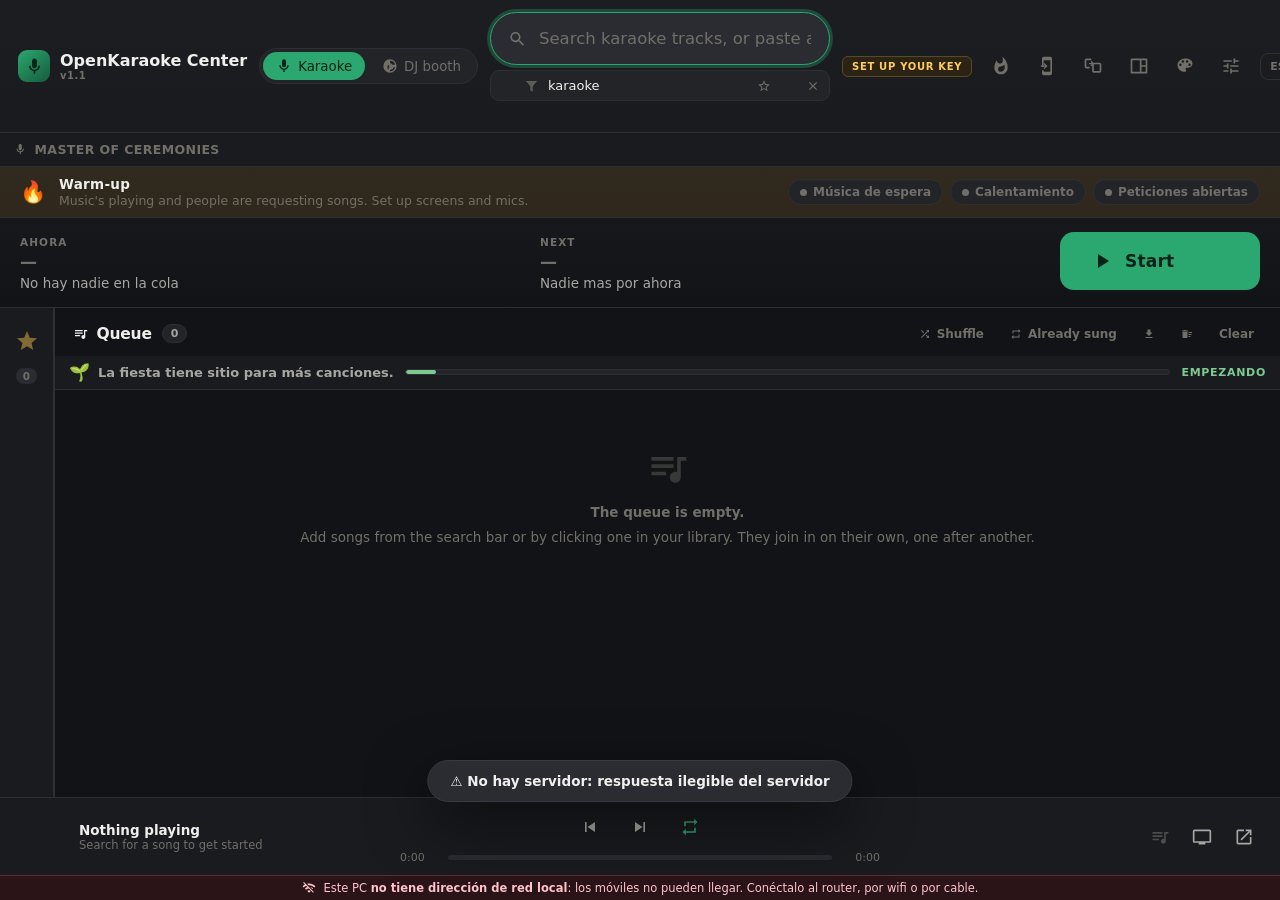
==== commit 41e853d1: "Traducción al inglés, cola por turnos, música ambiente desde la Cabina DJ y arreglos reales de fiest" ====
--- a/index.html
+++ b/index.html
@@ -37,15 +37,15 @@
       <!-- Cuál de las ventanas es esta. Parece de más hasta que alguien
            monta esto por primera vez con tres abiertas y no sabe en cuál
            tiene que buscar los botones. -->
-      <span class="soy">Operador · esta pantalla es la tuya</span>
+      <span class="soy" data-i18n="soy">Operador · esta pantalla es la tuya</span>
       <span class="edicion" id="edicion"></span>
     </div>
 
     <!-- En qué espacio estás. El color solo no bastaba: quien abre esto por
          primera vez ve verde o morado y no deduce nada. -->
     <div id="espacios" role="tablist" aria-label="Espacio">
-      <button class="esp" data-esp="karaoke" title="🎤 Empezar karaoke: canciones con letra para cantar"><svg class="ic"><use href="#ic-microfono"></use></svg>Karaoke</button>
-      <button class="esp" data-esp="dj" title="🎧 Música ambiente: una fiesta sin karaoke, la lista la hacéis entre todos desde el móvil"><svg class="ic"><use href="#ic-plato"></use></svg>Cabina DJ</button>
+      <button class="esp" data-esp="karaoke" title="🎤 Empezar karaoke: canciones con letra para cantar" data-i18n-title="esp_karaoke_title"><svg class="ic"><use href="#ic-microfono"></use></svg><span data-i18n="esp_karaoke_btn">Karaoke</span></button>
+      <button class="esp" data-esp="dj" title="🎧 Música ambiente: una fiesta sin karaoke, la lista la hacéis entre todos desde el móvil" data-i18n-title="esp_dj_title"><svg class="ic"><use href="#ic-plato"></use></svg><span data-i18n="esp_dj_btn">Cabina DJ</span></button>
     </div>
     <!-- Dos campos porque son dos preguntas distintas: QUÉ busco (arriba)
          y CÓMO lo acoto (abajo). El de abajo era hasta ahora un «sufijo»
@@ -55,20 +55,20 @@
         <span class="mg"><svg class="ic" aria-hidden="true"><use href="#ic-buscar"></use></svg></span>
         <!-- La barra hace de botón: escribir y pulsar Intro. El botón
              «Buscar en YouTube» que había aquí decía lo mismo dos veces. -->
-        <input id="q" type="text" placeholder="Buscar karaokes, o pegar un enlace de YouTube…" autocomplete="off" enterkeyhint="search">
+        <input id="q" type="text" placeholder="Buscar karaokes, o pegar un enlace de YouTube…" data-i18n-ph="buscador_ph" autocomplete="off" enterkeyhint="search">
       </div>
       <div class="sbox fbox">
-        <span class="mg" title="Filtro"><svg class="ic" aria-hidden="true"><use href="#ic-embudo"></use></svg></span>
+        <span class="mg" title="Filtro" data-i18n-title="filtro_title"><svg class="ic" aria-hidden="true"><use href="#ic-embudo"></use></svg></span>
         <input id="filtro" type="text" autocomplete="off" enterkeyhint="search" list="perfiles"
                aria-describedby="filtroPie"
-               title="Se añade a cada búsqueda. Acepta AND, OR y «-» para excluir.">
+               title="Se añade a cada búsqueda. Acepta AND, OR y «-» para excluir." data-i18n-title="filtro_input_title">
         <!-- Los perfiles: el mismo campo, con nombre. Un <datalist> y no
              un menú propio porque el navegador ya sabe hacer esto, se
              puede seguir escribiendo a mano encima, y funciona con el
              teclado sin que yo escriba una línea de accesibilidad. -->
         <datalist id="perfiles"></datalist>
-        <button class="ib mini" id="bFiltroGuardar" title="Guardar este filtro como perfil"><svg class="ic"><use href="#ic-estrella-borde"></use></svg></button>
-        <button class="ib mini" id="bFiltroX" title="Quitar el filtro" hidden><svg class="ic"><use href="#ic-cerrar"></use></svg></button>
+        <button class="ib mini" id="bFiltroGuardar" title="Guardar este filtro como perfil" data-i18n-title="filtro_guardar_title"><svg class="ic"><use href="#ic-estrella-borde"></use></svg></button>
+        <button class="ib mini" id="bFiltroX" title="Quitar el filtro" data-i18n-title="filtro_quitar_title" hidden><svg class="ic"><use href="#ic-cerrar"></use></svg></button>
       </div>
       <!-- Lo que de verdad se va a buscar, mientras se escribe. Es la
            única manera de que alguien aprenda la sintaxis sin leer nada:
@@ -79,16 +79,22 @@
          pestaña de arriba; repetirlo aquí solo robaba sitio al buscador. -->
     <div id="espacio"></div>
     <!-- Solo se ve cuando falta la clave, que es cuando hay algo que hacer. -->
-    <span class="badge demo" id="modo">Configura tu clave</span>
-    <button class="ib" id="bCal" title="🎉 Preparar la fiesta: la tele explica cómo pedir canciones y enseña la cola en directo. Se quita sola al empezar la primera"><svg class="ic"><use href="#ic-fuego"></use></svg></button>
-    <button class="ib" id="bQR" title="Unirse a la fiesta: los códigos para conectarse y pedir canciones"><svg class="ic"><use href="#ic-movil-envia"></use></svg></button>
-    <button class="ib" id="bProy" title="Mandar a la otra pantalla: abre la ventana del televisor"><svg class="ic"><use href="#ic-segunda-pantalla"></use></svg></button>
-    <button class="ib" id="bView" title="Disposición: completa → compacta → mini  (tecla V)"><svg class="ic"><use href="#ic-disposicion"></use></svg></button>
+    <span class="badge demo" id="modo" data-i18n="modo_configura_clave">Configura tu clave</span>
+    <button class="ib" id="bCal" title="🎉 Preparar la fiesta: la tele explica cómo pedir canciones y enseña la cola en directo. Se quita sola al empezar la primera" data-i18n-title="bCal_title"><svg class="ic"><use href="#ic-fuego"></use></svg></button>
+    <button class="ib" id="bQR" title="Unirse a la fiesta: los códigos para conectarse y pedir canciones" data-i18n-title="bQR_title"><svg class="ic"><use href="#ic-movil-envia"></use></svg></button>
+    <button class="ib" id="bProy" title="Mandar a la otra pantalla: abre la ventana del televisor" data-i18n-title="bProy_title"><svg class="ic"><use href="#ic-segunda-pantalla"></use></svg></button>
+    <button class="ib" id="bView" title="Disposición: completa → compacta → mini  (tecla V)" data-i18n-title="bView_title"><svg class="ic"><use href="#ic-disposicion"></use></svg></button>
     <!-- El tema, a la vista. Estaba solo dentro de ajustes.php y en la
          práctica eso significaba que no existía: nadie va a buscar una
          función que no sabe que hay. -->
-    <button class="ib" id="bTema" title="Cómo se ve y cómo habla: Clásico, Fiesta, Peques o Show"><svg class="ic"><use href="#ic-paleta"></use></svg></button>
-    <button class="ib" id="bCfg" title="⚙ Ajustes"><svg class="ic"><use href="#ic-ajustes"></use></svg></button>
+    <button class="ib" id="bTema" title="Cómo se ve y cómo habla: Clásico, Fiesta, Peques o Show" data-i18n-title="bTema_title"><svg class="ic"><use href="#ic-paleta"></use></svg></button>
+    <button class="ib" id="bCfg" title="⚙ Ajustes" data-i18n-title="bCfg_title"><svg class="ic"><use href="#ic-ajustes"></use></svg></button>
+    <!-- Por dispositivo, no por fiesta: cada portátil/móvil que abra esto
+         elige su idioma sin afectar a los demás. Ver js/idioma.js. -->
+    <div id="idiomaSel">
+      <button type="button" class="idiomaBtn" data-idioma="es">ES</button>
+      <button type="button" class="idiomaBtn" data-idioma="en">EN</button>
+    </div>
   </header>
 
   <!-- Modo Show: el botón de las cartas de reto. Solo se ve con el tema
@@ -101,7 +107,7 @@
        que es donde el operador mira el 95 % del tiempo. -->
   <details id="mc">
     <summary><svg class="ic sm"><use href="#ic-microfono"></use></svg>
-      Maestro de ceremonias</summary>
+      <span data-i18n="mc_titulo">Maestro de ceremonias</span></summary>
     <div id="panelMC"></div>
   </details>
 
@@ -121,10 +127,10 @@
        Es el MISMO botón, con el mismo id, mudado de sitio. No hay dos
        —eso ya pasó una vez— y la prueba que lo vigila sigue en verde. -->
   <section id="ahora">
-    <div id="faseCaja" title="En qué momento de la noche estamos">
+    <div id="faseCaja" title="En qué momento de la noche estamos" data-i18n-title="faseCaja_title">
       <span id="faseIcono">🔥</span>
       <div>
-        <div id="faseNombre">Calentamiento</div>
+        <div id="faseNombre" data-i18n="fase_calentamiento">Calentamiento</div>
         <div id="fasePista"></div>
       </div>
       <!-- Los testigos. No son controles: son para no tener que
@@ -136,53 +142,53 @@
 
     <div id="ahoraFilas">
       <div class="af" id="afAhora">
-        <span class="et">Ahora</span>
+        <span class="et" data-i18n="af_ahora">Ahora</span>
         <div class="qui" id="afAhoraQuien">—</div>
         <div class="tit" id="afAhoraTit"></div>
       </div>
 
       <div class="af sig" id="afSig">
-        <span class="et">Después</span>
+        <span class="et" data-i18n="af_despues">Después</span>
         <div class="qui" id="afSigQuien">—</div>
         <div class="tit" id="afSigTit"></div>
       </div>
 
       <div id="afAccion">
-        <button class="cb big" id="bPlay" title="Empezar la actuación preparada (Espacio)"><svg class="ic"><use href="#ic-play"></use></svg><span>Empezar</span></button>
+        <button class="cb big" id="bPlay" title="Empezar la actuación preparada (Espacio)" data-i18n-title="bPlay_title"><svg class="ic"><use href="#ic-play"></use></svg><span data-i18n="bPlay_texto">Empezar</span></button>
       </div>
     </div>
   </section>
 
   <div id="tabs">
-    <button data-p="lib" class="on"><svg class="ic sm"><use href="#ic-estrella"></use></svg> Canciones</button>
-    <button data-p="que"><svg class="ic sm"><use href="#ic-musica"></use></svg> Cola</button>
+    <button data-p="lib" class="on"><svg class="ic sm"><use href="#ic-estrella"></use></svg> <span data-i18n="tab_canciones">Canciones</span></button>
+    <button data-p="que"><svg class="ic sm"><use href="#ic-musica"></use></svg> <span data-i18n="tab_cola">Cola</span></button>
   </div>
 
   <main>
     <!-- BIBLIOTECA RÁPIDA -->
     <section class="pane act" id="pLib">
       <div class="ph">
-        <button id="bLibCol" title="Plegar la biblioteca"><svg class="ic"><use href="#ic-estrella"></use></svg></button>
+        <button id="bLibCol" title="Plegar la biblioteca" data-i18n-title="bLibCol_title"><svg class="ic"><use href="#ic-estrella"></use></svg></button>
         <span id="libCount">0</span>
-        <h2>Canciones</h2>
+        <h2 data-i18n="lib_h2">Canciones</h2>
         <span class="n" id="nLib">0</span>
-        <button class="lnk" id="bFix" title="Volver a pedir títulos y carátulas a YouTube">Reparar títulos</button>
-        <button class="lnk" id="bAddAll">Añadir todo</button>
-      </div>
-      <div class="fbox"><input id="fLib" type="text" placeholder="Filtrar en la biblioteca…" autocomplete="off"></div>
+        <button class="lnk" id="bFix" title="Volver a pedir títulos y carátulas a YouTube" data-i18n-title="bFix_title" data-i18n="bFix_texto">Reparar títulos</button>
+        <button class="lnk" id="bAddAll" data-i18n="bAddAll_texto">Añadir todo</button>
+      </div>
+      <div class="fbox"><input id="fLib" type="text" placeholder="Filtrar en la biblioteca…" data-i18n-ph="fLib_ph" autocomplete="off"></div>
       <div class="scroll" id="lib"></div>
     </section>
 
     <!-- COLA -->
     <section class="pane" id="pQue">
       <div class="ph">
-        <h2><svg class="ic sm"><use href="#ic-musica"></use></svg> Cola</h2>
+        <h2><svg class="ic sm"><use href="#ic-musica"></use></svg> <span data-i18n="tab_cola">Cola</span></h2>
         <span class="n" id="nQue">0</span>
-        <button class="lnk" id="bShuffleQ"><svg class="ic sm"><use href="#ic-barajar"></use></svg> Mezclar</button>
-        <button class="lnk" id="bHist" title="Ver lo ya cantado esta fiesta"><svg class="ic sm"><use href="#ic-repetir"></use></svg> Ya cantadas</button>
-        <button class="lnk" id="bDescargarCola" title="Descargar toda la cola, para preparar la fiesta con antelación sin depender de la wifi"><svg class="ic sm"><use href="#ic-descargar"></use></svg></button>
-        <button class="lnk" id="bDelAll" title="Borrar todos los vídeos descargados del disco"><svg class="ic sm"><use href="#ic-borrar-todo"></use></svg></button>
-        <button class="lnk d" id="bClearQ">Vaciar</button>
+        <button class="lnk" id="bShuffleQ"><svg class="ic sm"><use href="#ic-barajar"></use></svg> <span data-i18n="bShuffleQ_texto">Mezclar</span></button>
+        <button class="lnk" id="bHist" title="Ver lo ya cantado esta fiesta" data-i18n-title="bHist_title"><svg class="ic sm"><use href="#ic-repetir"></use></svg> <span data-i18n="bHist_texto">Ya cantadas</span></button>
+        <button class="lnk" id="bDescargarCola" title="Descargar toda la cola, para preparar la fiesta con antelación sin depender de la wifi" data-i18n-title="bDescargarCola_title"><svg class="ic sm"><use href="#ic-descargar"></use></svg></button>
+        <button class="lnk" id="bDelAll" title="Borrar todos los vídeos descargados del disco" data-i18n-title="bDelAll_title"><svg class="ic sm"><use href="#ic-borrar-todo"></use></svg></button>
+        <button class="lnk d" id="bClearQ" data-i18n="bClearQ_texto">Vaciar</button>
       </div>
       <!-- El mismo termómetro que ve la sala, aquí en pequeño. No es
            decoración: el operador escribe esas frases en Ajustes y nunca
@@ -200,19 +206,19 @@
     <div id="np">
       <img id="npImg" alt="">
       <div style="min-width:0">
-        <div class="t" id="npT">Nada en reproducción</div>
-        <div class="c" id="npC">Busca una canción para empezar</div>
+        <div class="t" id="npT" data-i18n="np_nada">Nada en reproducción</div>
+        <div class="c" id="npC" data-i18n="np_busca">Busca una canción para empezar</div>
       </div>
     </div>
     <div id="ct">
       <div class="crow">
-        <button class="cb" id="bPrev" title="Anterior (←)"><svg class="ic"><use href="#ic-anterior"></use></svg></button>
+        <button class="cb" id="bPrev" title="Anterior (←)" data-i18n-title="bPrev_title"><svg class="ic"><use href="#ic-anterior"></use></svg></button>
         <!-- El botón de Empezar estaba aquí. Se ha MUDADO a la tarjeta
              «Ahora», arriba: es el que más se pulsa de toda la aplicación
              y aquí abajo, del tamaño de sus vecinos, había que buscarlo.
              Es el mismo botón con el mismo id, no uno nuevo. -->
-        <button class="cb" id="bNext" title="Siguiente (→)"><svg class="ic"><use href="#ic-siguiente"></use></svg></button>
-        <button class="cb on" id="bAuto" title="Al terminar una canción, dejar la siguiente preparada (no la arranca)"><svg class="ic"><use href="#ic-repetir"></use></svg></button>
+        <button class="cb" id="bNext" title="Siguiente (→)" data-i18n-title="bNext_title"><svg class="ic"><use href="#ic-siguiente"></use></svg></button>
+        <button class="cb on" id="bAuto" title="Al terminar una canción, dejar la siguiente preparada (no la arranca)" data-i18n-title="bAuto_title"><svg class="ic"><use href="#ic-repetir"></use></svg></button>
       </div>
       <div class="brow">
         <span id="tc">0:00</span>
@@ -229,9 +235,9 @@
            Ojo con el nombre: esto NO es la Cabina DJ. La Cabina DJ es un
            espacio, otra fiesta distinta. Esto es la música de fondo del
            karaoke. Se llamaron igual durante meses y confundía. -->
-      <button class="cb" id="bDJ" title="Música ambiente: lo que suena entre actuaciones"><svg class="ic"><use href="#ic-musica"></use></svg></button>
-      <button class="cb" id="bVid" title="Mostrar / ocultar vídeo"><svg class="ic"><use href="#ic-tv"></use></svg></button>
-      <button class="cb" id="bYT" title="Abrir en YouTube"><svg class="ic"><use href="#ic-abrir-fuera"></use></svg></button>
+      <button class="cb" id="bDJ" title="Música ambiente: lo que suena entre actuaciones" data-i18n-title="bDJ_title"><svg class="ic"><use href="#ic-musica"></use></svg></button>
+      <button class="cb" id="bVid" title="Mostrar / ocultar vídeo" data-i18n-title="bVid_title"><svg class="ic"><use href="#ic-tv"></use></svg></button>
+      <button class="cb" id="bYT" title="Abrir en YouTube" data-i18n-title="bYT_title"><svg class="ic"><use href="#ic-abrir-fuera"></use></svg></button>
     </div>
   </div>
 
@@ -240,8 +246,8 @@
        avisoRed —se calla un cuarto de hora si se descarta— pero para
        algo bien distinto: no un fallo, un silencio. -->
   <div id="avisoCopiloto"></div>
-  <div id="avisoMudo">Este PC está en <b>silencio</b> y es el que tiene que sonar &nbsp;
-    <button class="btn" id="bDesmutear">Devolver el sonido</button></div>
+  <div id="avisoMudo"><span data-i18n-html="avisoMudo_texto">Este PC está en <b>silencio</b> y es el que tiene que sonar</span> &nbsp;
+    <button class="btn" id="bDesmutear" data-i18n="bDesmutear_texto">Devolver el sonido</button></div>
   <div id="redbar"></div>
 </div>
 
@@ -250,13 +256,13 @@
 <div id="menuPaneles">
   <div class="cab">
     <svg class="ic sm"><use href="#ic-tv"></use></svg>
-    <b>Cartelones de la tele</b>
-    <button class="ib" id="bCerrarPaneles" title="Ocultar este mando"><svg class="ic sm"><use href="#ic-cerrar"></use></svg></button>
+    <b data-i18n="paneles_titulo">Cartelones de la tele</b>
+    <button class="ib" id="bCerrarPaneles" title="Ocultar este mando" data-i18n-title="bCerrarPaneles_title"><svg class="ic sm"><use href="#ic-cerrar"></use></svg></button>
   </div>
   <div id="listaPaneles"></div>
   <div class="pie">
     <span id="pieRotacion"></span>
-    <button class="btn g" id="bRotar">Rotar todos</button>
+    <button class="btn g" id="bRotar" data-i18n="bRotar_texto">Rotar todos</button>
   </div>
 </div>
 
@@ -265,33 +271,33 @@
 
 <!-- Siempre visible durante una actuación: el iframe de YouTube se traga
      el ratón, así que no puede depender de ningún gesto. -->
-<button id="salirInterp"><svg class="ic"><use href="#ic-stop"></use></svg> Volver al operador · Esc</button>
+<button id="salirInterp"><svg class="ic"><use href="#ic-stop"></use></svg> <span data-i18n="salirInterp_texto">Volver al operador · Esc</span></button>
 
 <!-- Cuando el vídeo no arranca. Con botones, no con un mensaje. -->
 <div id="falloVideo">
   <svg class="ic"><use href="#ic-aviso"></use></svg>
-  <h3>Este vídeo no arranca</h3>
+  <h3 data-i18n="falloVideo_h3">Este vídeo no arranca</h3>
   <p id="falloTxt"></p>
   <div class="bots">
-    <button class="btn" id="bFalloReintentar">Reintentar</button>
-    <button class="btn g" id="bFalloYT">Abrir en YouTube</button>
-    <button class="btn g" id="bFalloSaltar">Saltar a la siguiente</button>
-    <button class="btn g" id="bFalloSalir">Volver al operador</button>
+    <button class="btn" id="bFalloReintentar" data-i18n="bFalloReintentar_texto">Reintentar</button>
+    <button class="btn g" id="bFalloYT" data-i18n="bFalloYT_texto">Abrir en YouTube</button>
+    <button class="btn g" id="bFalloSaltar" data-i18n="bFalloSaltar_texto">Saltar a la siguiente</button>
+    <button class="btn g" id="bFalloSalir" data-i18n="bFalloSalir_texto">Volver al operador</button>
   </div>
 </div>
 
 <div id="vb" class="hide nx-der">
   <div class="vh">
-    <b id="vbT">Vídeo</b>
-    <button class="ib" id="vbMudo" title="Silenciar este PC (el sonido sale de la tele)"><svg class="ic"><use href="#ic-volumen"></use></svg></button>
-    <button class="ib" id="vbFull" title="Pantalla completa solo del vídeo"><svg class="ic"><use href="#ic-pantalla-completa"></use></svg></button>
+    <b id="vbT" data-i18n="vbT_texto">Vídeo</b>
+    <button class="ib" id="vbMudo" title="Silenciar este PC (el sonido sale de la tele)" data-i18n-title="vbMudo_title"><svg class="ic"><use href="#ic-volumen"></use></svg></button>
+    <button class="ib" id="vbFull" title="Pantalla completa solo del vídeo" data-i18n-title="vbFull_title"><svg class="ic"><use href="#ic-pantalla-completa"></use></svg></button>
     <button class="ib" id="vbX"><svg class="ic"><use href="#ic-cerrar"></use></svg></button>
   </div>
   <div id="vzona">
     <div id="yt"></div>
     <video id="vlocal" style="display:none;width:100%;aspect-ratio:16/9;background:#000" playsinline></video>
     <div id="vnext">
-      <div class="e">Después canta</div>
+      <div class="e" data-i18n="vnext_despues">Después canta</div>
       <div class="q" id="vnextQ"></div>
       <div class="t" id="vnextT"></div>
     </div>
@@ -302,15 +308,15 @@
 <div class="ov" id="ovRes">
   <div class="md">
     <div class="mh">
-      <h3>Resultados</h3>
-      <span class="hi">Doble clic = a la cola</span>
+      <h3 data-i18n="ovRes_h3">Resultados</h3>
+      <span class="hi" data-i18n="ovRes_hi">Doble clic = a la cola</span>
       <button class="ib" data-x><svg class="ic"><use href="#ic-cerrar"></use></svg></button>
     </div>
     <div class="mb"><div id="res"></div></div>
     <div class="mf">
       <span class="hi" id="resF"></span>
-      <button class="btn g" data-x>Cerrar</button>
-      <button class="btn" id="bAddSel">Añadir a la cola</button>
+      <button class="btn g" data-x data-i18n="cerrar_texto">Cerrar</button>
+      <button class="btn" id="bAddSel" data-i18n="bAddSel_texto">Añadir a la cola</button>
     </div>
   </div>
 </div>
@@ -319,15 +325,15 @@
 <div class="ov" id="ovHist">
   <div class="md">
     <div class="mh">
-      <h3>Ya cantadas</h3>
-      <span class="hi">Lo que ha sonado esta fiesta</span>
+      <h3 data-i18n="bHist_texto">Ya cantadas</h3>
+      <span class="hi" data-i18n="ovHist_hi">Lo que ha sonado esta fiesta</span>
       <button class="ib" data-x><svg class="ic"><use href="#ic-cerrar"></use></svg></button>
     </div>
     <div class="mb"><div id="hist"></div></div>
     <div class="mf">
       <span class="hi" id="histF"></span>
-      <button class="lnk d" id="bVaciarHist">Vaciar historial</button>
-      <button class="btn g" data-x>Cerrar</button>
+      <button class="lnk d" id="bVaciarHist" data-i18n="bVaciarHist_texto">Vaciar historial</button>
+      <button class="btn g" data-x data-i18n="cerrar_texto">Cerrar</button>
     </div>
   </div>
 </div>
@@ -335,7 +341,7 @@
 <!-- AJUSTES -->
 <div class="ov" id="ovCfg">
   <div class="md" style="width:min(560px,100%)">
-    <div class="mh"><h3>Ajustes</h3><button class="ib" data-x><svg class="ic"><use href="#ic-cerrar"></use></svg></button></div>
+    <div class="mh"><h3 data-i18n="ovCfg_h3">Ajustes</h3><button class="ib" data-x><svg class="ic"><use href="#ic-cerrar"></use></svg></button></div>
     <div class="mb" style="padding:18px 22px">
 
       <!-- ── Cómo está organizado esto, y por qué ────────────────────
@@ -357,7 +363,7 @@
            sobraba el de dentro — sobre todo con el filtro, que se cambia
            EN MITAD de una fiesta y estaba a tres clics. -->
       <div class="grupo">
-        <h4>Este aparato</h4>
+        <h4 data-i18n="grupo_aparato_h4">Este aparato</h4>
         <div class="fld">
           <label>Calidad de vídeo</label>
           <select id="cQual">
@@ -384,7 +390,7 @@
       </div>
 
       <div class="grupo">
-        <h4>El ritmo</h4>
+        <h4 data-i18n="grupo_ritmo_h4">El ritmo</h4>
         <div class="fld">
           <label>Cuenta atrás antes de empezar</label>
           <input id="cSegLlam" type="number" min="0" max="15" step="1" value="0">
@@ -407,7 +413,7 @@
       </div>
 
       <div class="grupo">
-        <h4>La tele</h4>
+        <h4 data-i18n="grupo_tele_h4">La tele</h4>
         <div class="fld">
           <label>Efecto con el sonido de la sala</label>
           <select id="cEfecto">
@@ -451,7 +457,7 @@
            monta la fiesta por gusto, esto lo toca quien está arreglando
            un problema concreto. Grupo aparte. -->
       <div class="grupo">
-        <h4>Avanzado</h4>
+        <h4 data-i18n="grupo_avanzado_h4">Avanzado</h4>
         <!-- Escondido a propósito. Antes esto era «Retraso de la pantalla
              pública» y estaba a la vista porque hacía falta. Ya no: la
              pantalla del cantante publica en qué instante estaba en el
@@ -477,7 +483,7 @@
       </div>
 
       <div class="grupo">
-        <h4>¿Está todo bien?</h4>
+        <h4 data-i18n="grupo_estado_h4">¿Está todo bien?</h4>
         <div id="poderes"></div>
         <!-- Esto mira si la FIESTA va bien: la tele, el sonido, la red.
              Lo que no puede mirar es si la MÁQUINA puede correr esto
@@ -498,25 +504,25 @@
              noche — la clave de YouTube, el tema, la wifi, quién puede
              pedir—, y eso es la fiesta, no el servidor. -->
         <div style="display:flex;gap:9px;margin-top:16px">
-          <a class="btn" href="ajustes.php" style="flex:1;text-align:center;text-decoration:none;line-height:1.6">Ajustes de la fiesta</a>
+          <a class="btn" href="ajustes.php" style="flex:1;text-align:center;text-decoration:none;line-height:1.6" data-i18n="ajustes_fiesta_texto">Ajustes de la fiesta</a>
           <button class="btn g" id="bExp" style="flex:1"
-                  title="Incluye la biblioteca y las colas de Karaoke y de Cabina DJ, las dos">
-            <svg class="ic sm"><use href="#ic-descargar"></use></svg> Exportar copia</button>
+                  title="Incluye la biblioteca y las colas de Karaoke y de Cabina DJ, las dos" data-i18n-title="bExp_title">
+            <svg class="ic sm"><use href="#ic-descargar"></use></svg> <span data-i18n="bExp_texto">Exportar copia</span></button>
           <button class="btn g" id="bImp" style="flex:1"
-                  title="Sustituye tu biblioteca por la del archivo. La cola no se toca.">
-            <svg class="ic sm" style="transform:rotate(180deg)"><use href="#ic-descargar"></use></svg> Importar copia</button>
-        </div>
-      </div>
-
-    </div>
-    <div class="mf"><button class="btn g" data-x>Cancelar</button><button class="btn" id="bSaveCfg">Guardar</button></div>
+                  title="Sustituye tu biblioteca por la del archivo. La cola no se toca." data-i18n-title="bImp_title">
+            <svg class="ic sm" style="transform:rotate(180deg)"><use href="#ic-descargar"></use></svg> <span data-i18n="bImp_texto">Importar copia</span></button>
+        </div>
+      </div>
+
+    </div>
+    <div class="mf"><button class="btn g" data-x data-i18n="cancelar_texto">Cancelar</button><button class="btn" id="bSaveCfg" data-i18n="guardar_texto">Guardar</button></div>
   </div>
 </div>
 
 <div id="buf">
   <div class="sp"></div>
-  <b id="bufT">Recuperando la reproducción…</b>
-  <span id="bufS">La conexión ha bajado</span>
+  <b id="bufT" data-i18n="bufT_texto">Recuperando la reproducción…</b>
+  <span id="bufS" data-i18n="bufS_texto">La conexión ha bajado</span>
 </div>
 
 <!-- ═══ TEMA ═══
@@ -525,11 +531,11 @@
      que además desaparece el QR y cambian todos los mensajes. -->
 <div class="ov" id="ovTema">
   <div class="md" style="width:min(560px,100%)">
-    <div class="mh"><h3>Cómo se ve y cómo habla</h3><button class="ib" data-x><svg class="ic"><use href="#ic-cerrar"></use></svg></button></div>
+    <div class="mh"><h3 data-i18n="ovTema_h3">Cómo se ve y cómo habla</h3><button class="ib" data-x><svg class="ic"><use href="#ic-cerrar"></use></svg></button></div>
     <div class="mb" id="temaLista" style="padding:16px;display:grid;gap:10px"></div>
     <div class="mf">
-      <span style="flex:1;font-size:12.5px;color:var(--txt3)">El tema es de la fiesta, no de este aparato: la tele se pone igual sola.</span>
-      <button class="btn" data-x>Cerrar</button>
+      <span style="flex:1;font-size:12.5px;color:var(--txt3)" data-i18n="ovTema_pie">El tema es de la fiesta, no de este aparato: la tele se pone igual sola.</span>
+      <button class="btn" data-x data-i18n="cerrar_texto">Cerrar</button>
     </div>
   </div>
 </div>
@@ -545,9 +551,9 @@
      conecta es peor que ninguno. -->
 <div class="ov" id="ovQR">
   <div class="md" style="width:min(700px,100%)">
-    <div class="mh"><h3>Unirse a la fiesta</h3><button class="ib" data-x><svg class="ic"><use href="#ic-cerrar"></use></svg></button></div>
+    <div class="mh"><h3 data-i18n="ovQR_h3">Unirse a la fiesta</h3><button class="ib" data-x><svg class="ic"><use href="#ic-cerrar"></use></svg></button></div>
     <div class="mb" id="qrCuerpo" style="padding:22px"></div>
-    <div class="mf"><button class="btn" data-x>Cerrar</button></div>
+    <div class="mf"><button class="btn" data-x data-i18n="cerrar_texto">Cerrar</button></div>
   </div>
 </div>
 
@@ -567,6 +573,7 @@
 
      Para la versión Lite se cambia la segunda línea por
      js/almacen-local.js y no hay que tocar nada más. -->
+<script src="js/idioma.js"></script>
 <script src="js/qr.js"></script>
 <script src="js/estados.js"></script>
 <script src="js/termometro.js"></script>
--- a/css/operador.css
+++ b/css/operador.css
@@ -633,6 +633,13 @@
   border-left:1px solid var(--line); padding-left:12px; white-space:nowrap }
 @media (max-width:1400px){ header .soy{ display:none } }
 
+/* Selector de idioma: por dispositivo, así que vive junto a los demás
+   botones de la cabecera y no como una insignia de la fiesta. */
+#idiomaSel{display:flex;gap:2px;border:1px solid var(--line);border-radius:8px;padding:2px}
+#idiomaSel button{border:none;background:none;color:var(--txt3);font-size:11px;
+  font-weight:700;padding:4px 7px;border-radius:6px;cursor:pointer}
+#idiomaSel button.on{background:var(--ac);color:#fff}
+
 /* La Cabina DJ, encendida. El resto de botones de esa fila son acciones;
    este es un interruptor y tiene que decir en qué posición está sin
    pasar el ratón por encima. */
